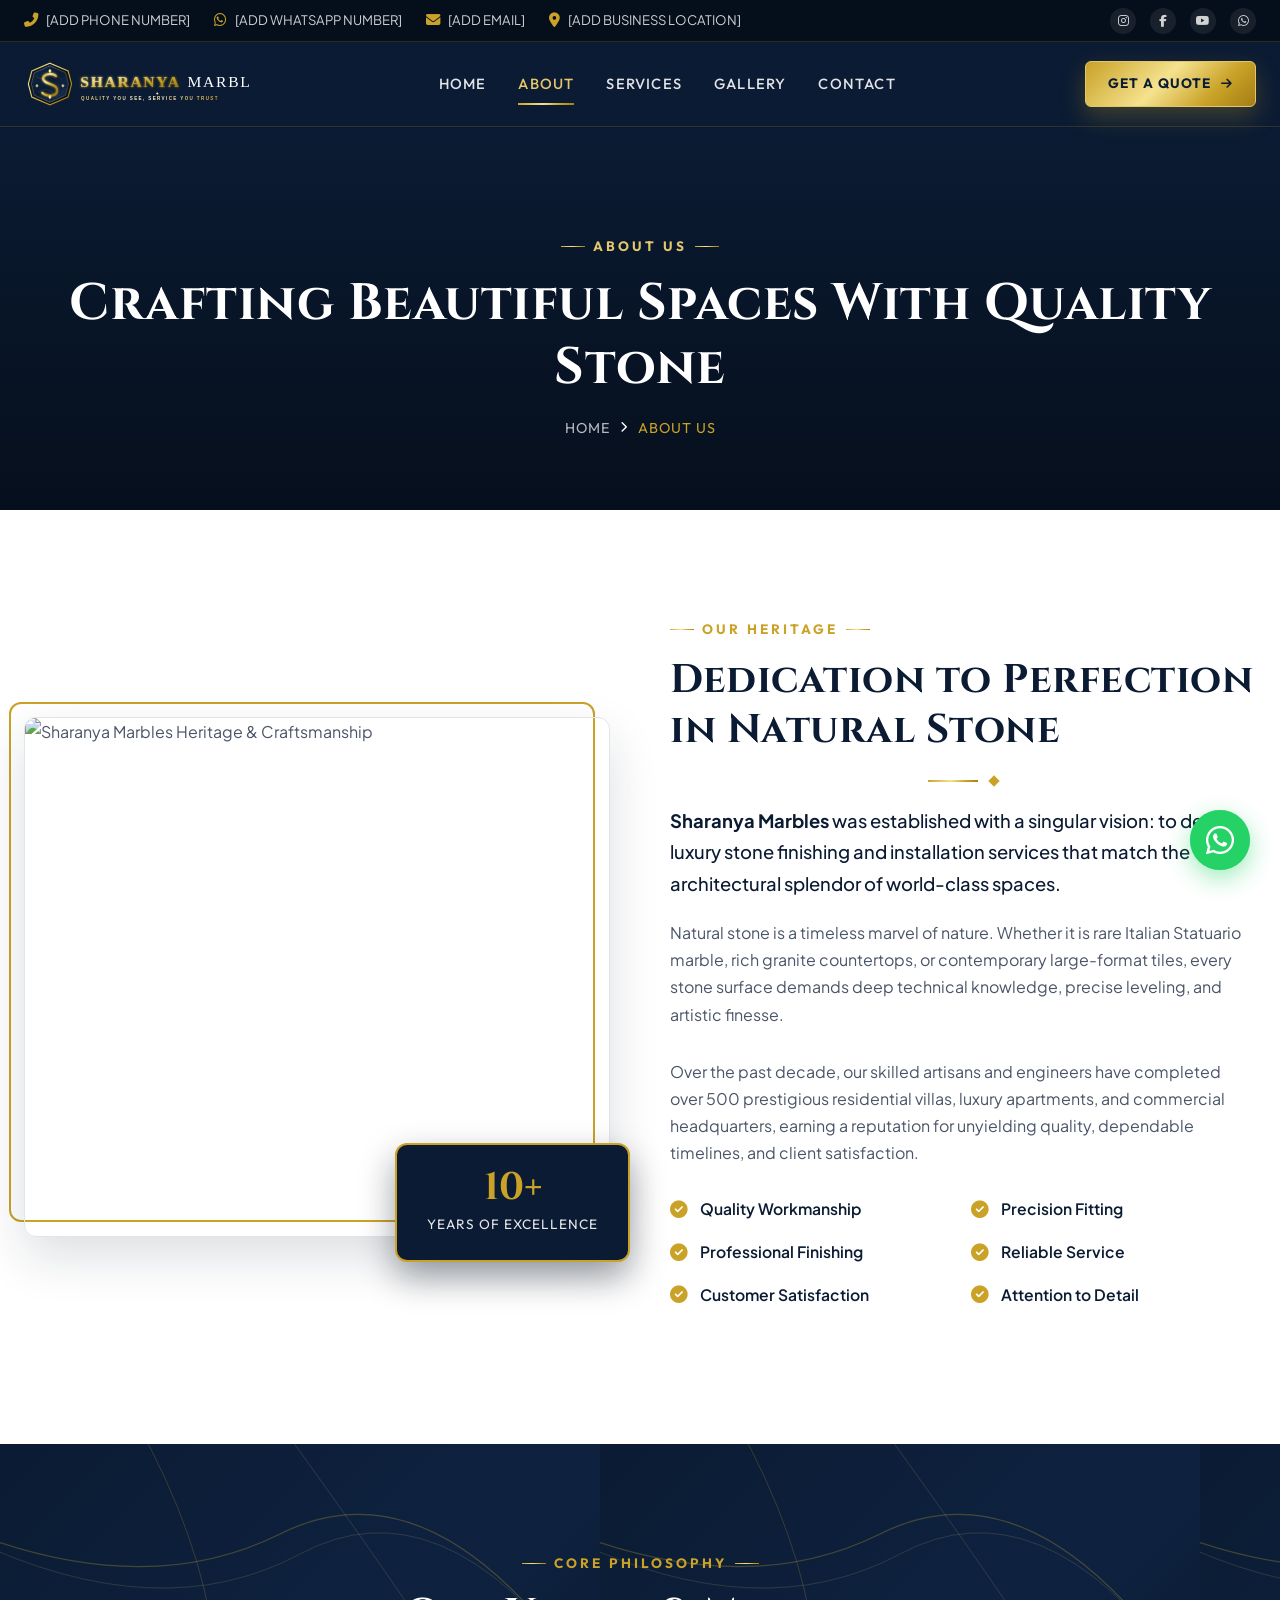
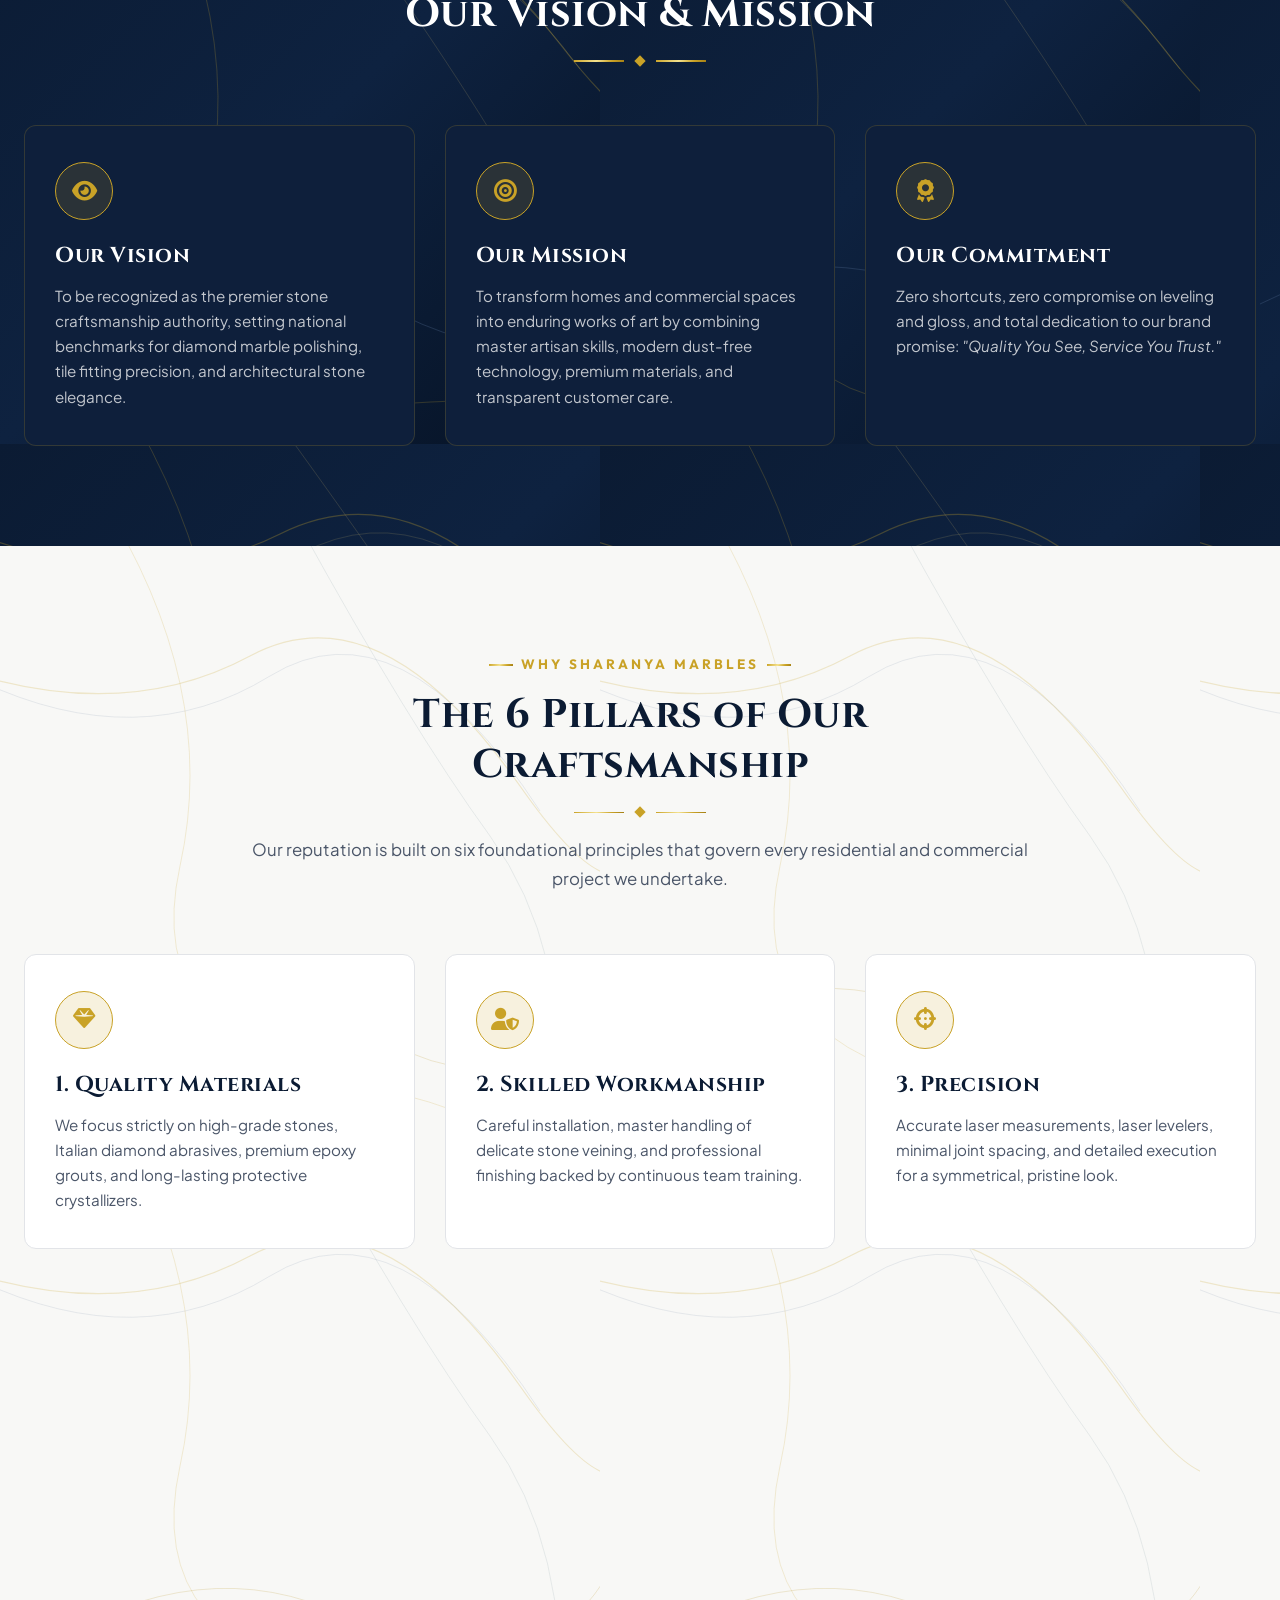
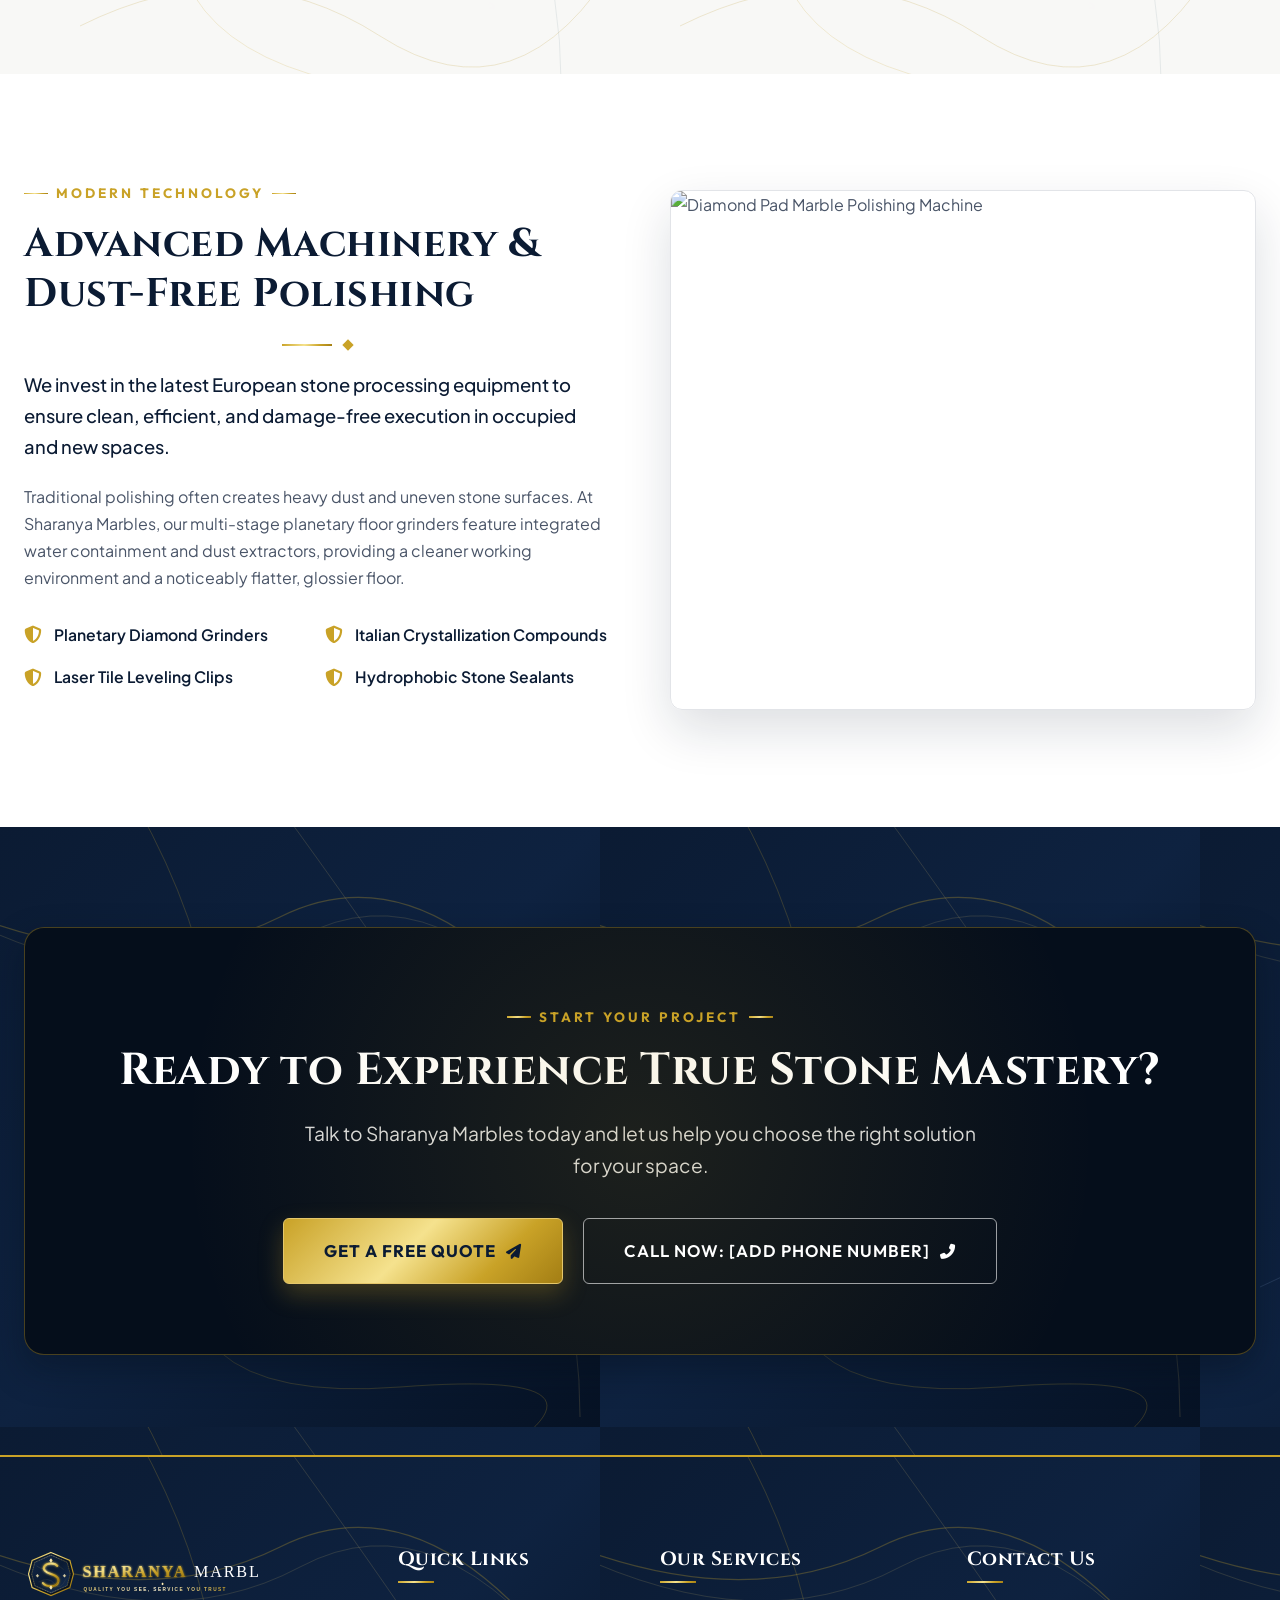
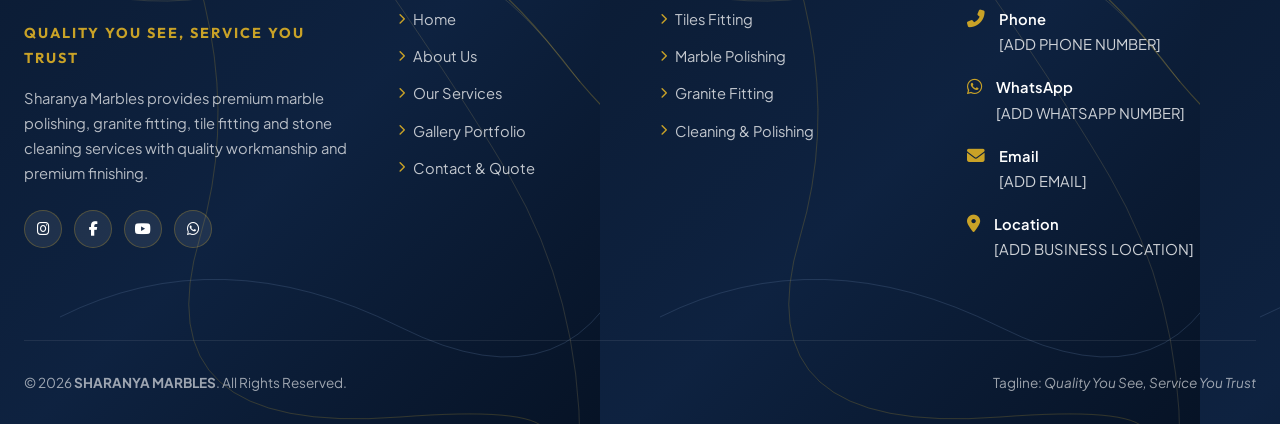
==== about.html @ afaa175d "complete SM project" ====
<!DOCTYPE html>
<html lang="en">
<head>
  <meta charset="UTF-8">
  <meta name="viewport" content="width=device-width, initial-scale=1.0">
  <title>About Us | Sharanya Marbles - Quality Stone & Marble Mastery</title>
  <meta name="description" content="Learn about Sharanya Marbles' commitment to quality workmanship, precision fitting, diamond marble polishing, and stone craftsmanship.">
  <meta name="keywords" content="About Sharanya Marbles, marble craftsmanship, Bangalore marble contractors, tile installation team, granite polishing experts">
  <link rel="canonical" href="about.html">

  <!-- Favicon -->
  <link rel="icon" type="image/svg+xml" href="assets/images/favicon.svg">

  <!-- Font Awesome 6 CDN -->
  <link rel="stylesheet" href="https://cdnjs.cloudflare.com/ajax/libs/font-awesome/6.5.1/css/all.min.css">

  <!-- Custom Stylesheets -->
  <link rel="stylesheet" href="css/style.css">
  <link rel="stylesheet" href="css/responsive.css">
</head>
<body>

  <!-- ==========================================
       TOP CONTACT & INFORMATION BAR
       ========================================== -->
  <aside class="top-bar">
    <div class="container">
      <div class="top-info">
        <div class="top-info-item">
          <i class="fas fa-phone-alt"></i>
          <a href="tel:+919876543210">[ADD PHONE NUMBER]</a>
        </div>
        <div class="top-info-item">
          <i class="fab fa-whatsapp"></i>
          <a href="#" class="whatsapp-trigger" data-message="Hello Sharanya Marbles, I would like to enquire about your services.">[ADD WHATSAPP NUMBER]</a>
        </div>
        <div class="top-info-item">
          <i class="fas fa-envelope"></i>
          <a href="mailto:info@sharanyamarbles.com">[ADD EMAIL]</a>
        </div>
        <div class="top-info-item">
          <i class="fas fa-map-marker-alt"></i>
          <span>[ADD BUSINESS LOCATION]</span>
        </div>
      </div>
      <div class="top-social">
        <a href="#" aria-label="Instagram"><i class="fab fa-instagram"></i></a>
        <a href="#" aria-label="Facebook"><i class="fab fa-facebook-f"></i></a>
        <a href="#" aria-label="YouTube"><i class="fab fa-youtube"></i></a>
        <a href="#" class="whatsapp-trigger" aria-label="WhatsApp"><i class="fab fa-whatsapp"></i></a>
      </div>
    </div>
  </aside>

  <!-- ==========================================
       MAIN NAVIGATION BAR
       ========================================== -->
  <header class="navbar">
    <div class="container">
      <a href="index.html" class="navbar-brand">
        <img src="assets/images/logo.svg" alt="Sharanya Marbles Logo" class="brand-logo">
      </a>

      <nav class="navbar-menu">
        <a href="index.html" class="nav-link">HOME</a>
        <a href="about.html" class="nav-link active">ABOUT</a>
        <a href="services.html" class="nav-link">SERVICES</a>
        <a href="gallery.html" class="nav-link">GALLERY</a>
        <a href="contact.html" class="nav-link">CONTACT</a>
      </nav>

      <div class="nav-actions">
        <a href="contact.html" class="btn btn-gold btn-sm open-quote-modal">
          <span>GET A QUOTE</span>
          <i class="fas fa-arrow-right"></i>
        </a>
        <button class="nav-toggle" aria-label="Toggle Navigation Menu">
          <span></span><span></span><span></span>
        </button>
      </div>
    </div>
  </header>

  <!-- Mobile Drawer -->
  <div class="mobile-drawer-overlay"></div>
  <div class="mobile-drawer">
    <div>
      <div style="margin-bottom: 30px;">
        <img src="assets/images/logo.svg" alt="Sharanya Marbles" style="height: 44px;">
      </div>
      <div class="mobile-nav-links">
        <a href="index.html" class="nav-link">HOME</a>
        <a href="about.html" class="nav-link active">ABOUT</a>
        <a href="services.html" class="nav-link">SERVICES</a>
        <a href="gallery.html" class="nav-link">GALLERY</a>
        <a href="contact.html" class="nav-link">CONTACT</a>
      </div>
    </div>
    <div class="mobile-drawer-footer">
      <a href="contact.html" class="btn btn-gold btn-block open-quote-modal" style="width: 100%; margin-bottom: 15px;">
        <span>GET A FREE QUOTE</span>
      </a>
      <div style="font-size: 0.85rem; color: rgba(255,255,255,0.7); text-align: center;">
        <p><i class="fas fa-phone-alt text-gold"></i> [ADD PHONE NUMBER]</p>
      </div>
    </div>
  </div>

  <!-- ==========================================
       PAGE HERO BANNER
       ========================================== -->
  <section class="page-banner">
    <div class="container">
      <div class="section-tag" style="color: var(--gold-light);">ABOUT US</div>
      <h1 class="page-banner-title">Crafting Beautiful Spaces With Quality Stone</h1>
      <div class="breadcrumbs">
        <a href="index.html">Home</a>
        <i class="fas fa-chevron-right" style="font-size: 0.7rem;"></i>
        <span>About Us</span>
      </div>
    </div>
  </section>

  <!-- ==========================================
       COMPANY HERITAGE & STORY
       ========================================== -->
  <section class="section bg-white">
    <div class="container">
      <div class="about-grid">
        <div class="about-image-wrapper reveal">
          <div class="about-accent-frame"></div>
          <img src="https://images.unsplash.com/photo-1600585154340-be6161a56a0c?auto=format&fit=crop&w=1000&q=85" alt="Sharanya Marbles Heritage & Craftsmanship" class="about-main-img">
          <div class="about-experience-badge">
            <div class="about-badge-number">10+</div>
            <div class="about-badge-text">Years of Excellence</div>
          </div>
        </div>

        <div class="about-content reveal">
          <div class="section-tag">OUR HERITAGE</div>
          <h2 class="section-title">Dedication to Perfection in Natural Stone</h2>
          <div class="section-divider text-left">
            <div class="divider-line"></div>
            <div class="divider-diamond"></div>
          </div>
          <p class="about-lead">
            <strong>Sharanya Marbles</strong> was established with a singular vision: to deliver luxury stone finishing and installation services that match the architectural splendor of world-class spaces.
          </p>
          <p class="about-body-text">
            Natural stone is a timeless marvel of nature. Whether it is rare Italian Statuario marble, rich granite countertops, or contemporary large-format tiles, every stone surface demands deep technical knowledge, precise leveling, and artistic finesse.
          </p>
          <p class="about-body-text">
            Over the past decade, our skilled artisans and engineers have completed over 500 prestigious residential villas, luxury apartments, and commercial headquarters, earning a reputation for unyielding quality, dependable timelines, and client satisfaction.
          </p>

          <div class="about-features-list">
            <div class="about-feature-item"><i class="fas fa-check-circle"></i> Quality Workmanship</div>
            <div class="about-feature-item"><i class="fas fa-check-circle"></i> Precision Fitting</div>
            <div class="about-feature-item"><i class="fas fa-check-circle"></i> Professional Finishing</div>
            <div class="about-feature-item"><i class="fas fa-check-circle"></i> Reliable Service</div>
            <div class="about-feature-item"><i class="fas fa-check-circle"></i> Customer Satisfaction</div>
            <div class="about-feature-item"><i class="fas fa-check-circle"></i> Attention to Detail</div>
          </div>
        </div>
      </div>
    </div>
  </section>

  <!-- ==========================================
       MISSION & VISION
       ========================================== -->
  <section class="section bg-navy">
    <div class="container">
      <div class="section-header">
        <div class="section-tag">CORE PHILOSOPHY</div>
        <h2 class="section-title">Our Vision & Mission</h2>
        <div class="section-divider">
          <div class="divider-line"></div>
          <div class="divider-diamond"></div>
          <div class="divider-line"></div>
        </div>
      </div>

      <div style="display: grid; grid-template-columns: repeat(auto-fit, minmax(320px, 1fr)); gap: 30px;">
        <div class="why-card reveal">
          <div class="why-icon-box"><i class="fas fa-eye"></i></div>
          <h3>Our Vision</h3>
          <p>
            To be recognized as the premier stone craftsmanship authority, setting national benchmarks for diamond marble polishing, tile fitting precision, and architectural stone elegance.
          </p>
        </div>

        <div class="why-card reveal">
          <div class="why-icon-box"><i class="fas fa-bullseye"></i></div>
          <h3>Our Mission</h3>
          <p>
            To transform homes and commercial spaces into enduring works of art by combining master artisan skills, modern dust-free technology, premium materials, and transparent customer care.
          </p>
        </div>

        <div class="why-card reveal">
          <div class="why-icon-box"><i class="fas fa-award"></i></div>
          <h3>Our Commitment</h3>
          <p>
            Zero shortcuts, zero compromise on leveling and gloss, and total dedication to our brand promise: <em>"Quality You See, Service You Trust."</em>
          </p>
        </div>
      </div>
    </div>
  </section>

  <!-- ==========================================
       THE 6 PILLARS OF EXCELLENCE
       ========================================== -->
  <section class="section bg-light" id="pillars">
    <div class="container">
      <div class="section-header">
        <div class="section-tag">WHY SHARANYA MARBLES</div>
        <h2 class="section-title">The 6 Pillars of Our Craftsmanship</h2>
        <div class="section-divider">
          <div class="divider-line"></div>
          <div class="divider-diamond"></div>
          <div class="divider-line"></div>
        </div>
        <p class="section-description">
          Our reputation is built on six foundational principles that govern every residential and commercial project we undertake.
        </p>
      </div>

      <div class="why-choose-grid">
        <div class="why-card reveal" style="background: var(--white); border-color: var(--border-light); color: var(--navy);">
          <div class="why-icon-box"><i class="fas fa-gem"></i></div>
          <h3 style="color: var(--navy);">1. Quality Materials</h3>
          <p style="color: var(--body-text);">We focus strictly on high-grade stones, Italian diamond abrasives, premium epoxy grouts, and long-lasting protective crystallizers.</p>
        </div>

        <div class="why-card reveal" style="background: var(--white); border-color: var(--border-light); color: var(--navy);">
          <div class="why-icon-box"><i class="fas fa-user-shield"></i></div>
          <h3 style="color: var(--navy);">2. Skilled Workmanship</h3>
          <p style="color: var(--body-text);">Careful installation, master handling of delicate stone veining, and professional finishing backed by continuous team training.</p>
        </div>

        <div class="why-card reveal" style="background: var(--white); border-color: var(--border-light); color: var(--navy);">
          <div class="why-icon-box"><i class="fas fa-crosshairs"></i></div>
          <h3 style="color: var(--navy);">3. Precision</h3>
          <p style="color: var(--body-text);">Accurate laser measurements, laser levelers, minimal joint spacing, and detailed execution for a symmetrical, pristine look.</p>
        </div>

        <div class="why-card reveal" style="background: var(--white); border-color: var(--border-light); color: var(--navy);">
          <div class="why-icon-box"><i class="fas fa-clock"></i></div>
          <h3 style="color: var(--navy);">4. Reliable Service</h3>
          <p style="color: var(--body-text);">Clear upfront communication, punctual team arrivals, dependable schedules, and post-service maintenance support.</p>
        </div>

        <div class="why-card reveal" style="background: var(--white); border-color: var(--border-light); color: var(--navy);">
          <div class="why-icon-box"><i class="fas fa-sparkles"></i></div>
          <h3 style="color: var(--navy);">5. Professional Finish</h3>
          <p style="color: var(--body-text);">Clean, high-gloss polished surfaces, mirror reflections, flush joint fillings, and refined chamfered edges that wow on first glance.</p>
        </div>

        <div class="why-card reveal" style="background: var(--white); border-color: var(--border-light); color: var(--navy);">
          <div class="why-icon-box"><i class="fas fa-heart"></i></div>
          <h3 style="color: var(--navy);">6. Customer Satisfaction</h3>
          <p style="color: var(--body-text);">We focus on delivering work that customers can be proud of for decades, with 100% satisfaction guaranteed before final handover.</p>
        </div>
      </div>
    </div>
  </section>

  <!-- ==========================================
       MACHINERY & POLISHING TECHNOLOGY
       ========================================== -->
  <section class="section bg-white">
    <div class="container">
      <div class="about-grid">
        <div class="about-content reveal">
          <div class="section-tag">MODERN TECHNOLOGY</div>
          <h2 class="section-title">Advanced Machinery & Dust-Free Polishing</h2>
          <div class="section-divider text-left">
            <div class="divider-line"></div>
            <div class="divider-diamond"></div>
          </div>
          <p class="about-lead">
            We invest in the latest European stone processing equipment to ensure clean, efficient, and damage-free execution in occupied and new spaces.
          </p>
          <p class="about-body-text">
            Traditional polishing often creates heavy dust and uneven stone surfaces. At Sharanya Marbles, our multi-stage planetary floor grinders feature integrated water containment and dust extractors, providing a cleaner working environment and a noticeably flatter, glossier floor.
          </p>
          <div class="about-features-list">
            <div class="about-feature-item"><i class="fas fa-shield-alt"></i> Planetary Diamond Grinders</div>
            <div class="about-feature-item"><i class="fas fa-shield-alt"></i> Italian Crystallization Compounds</div>
            <div class="about-feature-item"><i class="fas fa-shield-alt"></i> Laser Tile Leveling Clips</div>
            <div class="about-feature-item"><i class="fas fa-shield-alt"></i> Hydrophobic Stone Sealants</div>
          </div>
        </div>

        <div class="about-image-wrapper reveal">
          <img src="https://images.unsplash.com/photo-1618221195710-dd6b41faaea6?auto=format&fit=crop&w=1000&q=85" alt="Diamond Pad Marble Polishing Machine" class="about-main-img">
        </div>
      </div>
    </div>
  </section>

  <!-- ==========================================
       CALL TO ACTION
       ========================================== -->
  <section class="section bg-navy" id="cta">
    <div class="container">
      <div class="cta-box reveal">
        <div class="section-tag">START YOUR PROJECT</div>
        <h2 class="section-title">Ready to Experience True Stone Mastery?</h2>
        <p>Talk to Sharanya Marbles today and let us help you choose the right solution for your space.</p>
        <div class="cta-buttons">
          <a href="contact.html" class="btn btn-gold btn-lg open-quote-modal">
            <span>Get a Free Quote</span>
            <i class="fas fa-paper-plane"></i>
          </a>
          <a href="tel:+919876543210" class="btn btn-outline-white btn-lg">
            <span>Call Now: [ADD PHONE NUMBER]</span>
            <i class="fas fa-phone-alt"></i>
          </a>
        </div>
      </div>
    </div>
  </section>

  <!-- ==========================================
       FOOTER
       ========================================== -->
  <footer class="footer">
    <div class="container">
      <div class="footer-grid">
        <div class="footer-brand">
          <img src="assets/images/logo.svg" alt="Sharanya Marbles Logo">
          <div class="footer-tagline">QUALITY YOU SEE, SERVICE YOU TRUST</div>
          <p class="footer-about-text">
            Sharanya Marbles provides premium marble polishing, granite fitting, tile fitting and stone cleaning services with quality workmanship and premium finishing.
          </p>
          <div class="footer-social-links">
            <a href="#" aria-label="Instagram"><i class="fab fa-instagram"></i></a>
            <a href="#" aria-label="Facebook"><i class="fab fa-facebook-f"></i></a>
            <a href="#" aria-label="YouTube"><i class="fab fa-youtube"></i></a>
            <a href="#" class="whatsapp-trigger" aria-label="WhatsApp"><i class="fab fa-whatsapp"></i></a>
          </div>
        </div>

        <div class="footer-col">
          <h4>Quick Links</h4>
          <div class="footer-links-list">
            <a href="index.html"><i class="fas fa-chevron-right"></i> Home</a>
            <a href="about.html"><i class="fas fa-chevron-right"></i> About Us</a>
            <a href="services.html"><i class="fas fa-chevron-right"></i> Our Services</a>
            <a href="gallery.html"><i class="fas fa-chevron-right"></i> Gallery Portfolio</a>
            <a href="contact.html"><i class="fas fa-chevron-right"></i> Contact & Quote</a>
          </div>
        </div>

        <div class="footer-col">
          <h4>Our Services</h4>
          <div class="footer-links-list">
            <a href="services.html#tiles"><i class="fas fa-chevron-right"></i> Tiles Fitting</a>
            <a href="services.html#polishing"><i class="fas fa-chevron-right"></i> Marble Polishing</a>
            <a href="services.html#granite"><i class="fas fa-chevron-right"></i> Granite Fitting</a>
            <a href="services.html#cleaning"><i class="fas fa-chevron-right"></i> Cleaning & Polishing</a>
          </div>
        </div>

        <div class="footer-col">
          <h4>Contact Us</h4>
          <div class="footer-contact-item">
            <i class="fas fa-phone-alt"></i>
            <div>
              <div style="font-weight: 600; color: #fff;">Phone</div>
              <a href="tel:+919876543210">[ADD PHONE NUMBER]</a>
            </div>
          </div>
          <div class="footer-contact-item">
            <i class="fab fa-whatsapp"></i>
            <div>
              <div style="font-weight: 600; color: #fff;">WhatsApp</div>
              <a href="#" class="whatsapp-trigger">[ADD WHATSAPP NUMBER]</a>
            </div>
          </div>
          <div class="footer-contact-item">
            <i class="fas fa-envelope"></i>
            <div>
              <div style="font-weight: 600; color: #fff;">Email</div>
              <a href="mailto:info@sharanyamarbles.com">[ADD EMAIL]</a>
            </div>
          </div>
          <div class="footer-contact-item">
            <i class="fas fa-map-marker-alt"></i>
            <div>
              <div style="font-weight: 600; color: #fff;">Location</div>
              <span>[ADD BUSINESS LOCATION]</span>
            </div>
          </div>
        </div>
      </div>

      <div class="footer-bottom">
        <div>&copy; 2026 <strong>SHARANYA MARBLES</strong>. All Rights Reserved.</div>
        <div>Tagline: <em>Quality You See, Service You Trust</em></div>
      </div>
    </div>
  </footer>

  <!-- Floating WhatsApp & Scroll to Top -->
  <a href="#" class="floating-whatsapp whatsapp-trigger" aria-label="Chat on WhatsApp" data-message="Hello Sharanya Marbles, I would like to enquire about your services.">
    <i class="fab fa-whatsapp"></i>
    <div class="whatsapp-tooltip">Chat with Sharanya Marbles</div>
  </a>

  <button class="scroll-to-top" aria-label="Scroll to Top">
    <i class="fas fa-arrow-up"></i>
  </button>

  <!-- Quick Quote Modal -->
  <div class="quote-modal">
    <div class="quote-modal-dialog">
      <button class="quote-modal-close" aria-label="Close Modal"><i class="fas fa-times"></i></button>
      <div class="section-tag" style="margin-bottom: 6px;">FREE ESTIMATE</div>
      <h3 class="form-title">Request a Quote</h3>
      <p class="form-subtitle">Fill in your requirements below for an instant stone consultation.</p>

      <form class="needs-validation" novalidate>
        <div class="form-group">
          <label class="form-label">Full Name *</label>
          <input type="text" class="form-control" placeholder="Your Name" required>
          <div class="invalid-feedback">Please enter your full name.</div>
        </div>

        <div class="form-row">
          <div class="form-group">
            <label class="form-label">Phone Number *</label>
            <input type="tel" class="form-control" placeholder="10-digit mobile number" required>
            <div class="invalid-feedback">Please enter a valid phone number.</div>
          </div>
          <div class="form-group">
            <label class="form-label">Email Address *</label>
            <input type="email" class="form-control" placeholder="name@example.com" required>
            <div class="invalid-feedback">Please enter a valid email.</div>
          </div>
        </div>

        <div class="form-group">
          <label class="form-label">Service Required *</label>
          <select class="form-control" name="service" required>
            <option value="">-- Select Required Service --</option>
            <option value="Tiles Fitting">Tiles Fitting</option>
            <option value="Marble Polishing">Marble Polishing</option>
            <option value="Granite Fitting">Granite Fitting</option>
            <option value="Cleaning & Polishing Services">Cleaning & Polishing Services</option>
          </select>
          <div class="invalid-feedback">Please choose a service.</div>
        </div>

        <div class="form-group">
          <label class="form-label">Project Details / Area Size</label>
          <textarea class="form-control" placeholder="E.g., 1500 sq.ft Marble Polishing in Bangalore" rows="3" required></textarea>
          <div class="invalid-feedback">Please provide basic project details.</div>
        </div>

        <button type="submit" class="btn btn-gold btn-block" style="width: 100%;">
          <span>Submit Quotation Request</span>
          <i class="fas fa-paper-plane"></i>
        </button>
      </form>
    </div>
  </div>

  <script src="js/main.js"></script>
</body>
</html>
---- css/style.css ----
/* ==========================================================================
   SHARANYA MARBLES - LUXURY DESIGN SYSTEM
   "QUALITY YOU SEE, SERVICE YOU TRUST"
   ========================================================================== */

/* --- GOOGLE FONTS IMPORT --- */
@import url('https://fonts.googleapis.com/css2?family=Cinzel:wght@400;500;600;700;800&family=Outfit:wght@300;400;500;600;700&family=Plus+Jakarta+Sans:wght@300;400;500;600;700;800&display=swap');

/* --- CSS VARIABLES & TOKENS --- */
:root {
  /* Brand Color Palette */
  --navy: #0B1B33;
  --navy-dark: #050E1B;
  --navy-light: #132644;
  --navy-card: #0E1F3B;
  --navy-glass: rgba(11, 27, 51, 0.92);
  
  --gold: #C9A227;
  --gold-light: #E5C76B;
  --gold-lighter: #F5E28E;
  --gold-dark: #9C7811;
  --gold-gradient: linear-gradient(135deg, #C9A227 0%, #F5E28E 45%, #C9A227 75%, #A37E14 100%);
  --gold-gradient-subtle: linear-gradient(135deg, rgba(201, 162, 39, 0.12) 0%, rgba(229, 199, 107, 0.04) 100%);
  
  --white: #FFFFFF;
  --off-white: #F7F7F5;
  --light-gray: #EAEAEA;
  --border-light: #E2E4E8;
  --dark-text: #111827;
  --body-text: #4A5568;
  --muted-text: #718096;
  
  --border-gold: rgba(201, 162, 39, 0.35);
  --border-gold-subtle: rgba(201, 162, 39, 0.18);
  
  /* Shadows */
  --shadow-sm: 0 4px 12px rgba(0, 0, 0, 0.05);
  --shadow-md: 0 10px 30px rgba(11, 27, 51, 0.08);
  --shadow-lg: 0 20px 50px rgba(11, 27, 51, 0.14);
  --shadow-gold: 0 10px 25px rgba(201, 162, 39, 0.28);
  --shadow-navy: 0 15px 35px rgba(5, 14, 27, 0.4);
  
  /* Typography */
  --font-serif: 'Cinzel', 'Georgia', serif;
  --font-sans: 'Plus Jakarta Sans', -apple-system, BlinkMacSystemFont, 'Segoe UI', Roboto, sans-serif;
  --font-accent: 'Outfit', sans-serif;
  
  /* Transitions */
  --transition-fast: 0.2s cubic-bezier(0.25, 1, 0.5, 1);
  --transition-smooth: 0.35s cubic-bezier(0.25, 1, 0.5, 1);
  --transition-slow: 0.6s cubic-bezier(0.16, 1, 0.3, 1);
  
  /* Layout */
  --container-max: 1280px;
  --header-height: 85px;
  --topbar-height: 42px;
  --border-radius-sm: 6px;
  --border-radius-md: 12px;
  --border-radius-lg: 20px;
}

/* --- GLOBAL RESET & BASE STYLES --- */
*, *::before, *::after {
  box-sizing: border-box;
  margin: 0;
  padding: 0;
}

html {
  scroll-behavior: smooth;
  font-size: 16px;
  -webkit-font-smoothing: antialiased;
  -moz-osx-font-smoothing: grayscale;
}

body {
  font-family: var(--font-sans);
  color: var(--body-text);
  background-color: var(--off-white);
  line-height: 1.7;
  overflow-x: hidden;
  position: relative;
}

img {
  max-width: 100%;
  height: auto;
  display: block;
}

a {
  color: inherit;
  text-decoration: none;
  transition: var(--transition-fast);
}

ul, ol {
  list-style: none;
}

button, input, select, textarea {
  font-family: inherit;
  font-size: inherit;
  outline: none;
  border: none;
}

button {
  cursor: pointer;
}

::selection {
  background-color: var(--gold);
  color: var(--navy);
}

/* --- TYPOGRAPHY UTILITIES --- */
h1, h2, h3, h4, h5, h6 {
  font-family: var(--font-serif);
  color: var(--navy);
  font-weight: 700;
  line-height: 1.25;
  letter-spacing: 0.5px;
}

.text-gold {
  color: var(--gold) !important;
}

.text-gold-light {
  color: var(--gold-light) !important;
}

.text-navy {
  color: var(--navy) !important;
}

.text-white {
  color: var(--white) !important;
}

.text-muted {
  color: var(--muted-text) !important;
}

.font-accent {
  font-family: var(--font-accent);
}

.font-serif {
  font-family: var(--font-serif);
}

/* --- CONTAINER --- */
.container {
  width: 100%;
  max-width: var(--container-max);
  margin-left: auto;
  margin-right: auto;
  padding-left: 24px;
  padding-right: 24px;
}

.container-fluid {
  width: 100%;
  padding-left: 24px;
  padding-right: 24px;
}

/* --- SECTION SYSTEM --- */
.section {
  padding: 100px 0;
  position: relative;
}

.section-sm {
  padding: 60px 0;
}

.section-lg {
  padding: 130px 0;
}

.bg-white {
  background-color: var(--white);
}

.bg-light {
  background-color: var(--off-white);
  background-image: url('../assets/images/marble-pattern.svg');
  background-repeat: repeat;
}

.bg-navy {
  background-color: var(--navy);
  color: var(--white);
  background-image: url('../assets/images/marble-dark-pattern.svg');
  background-repeat: repeat;
}

.bg-navy-dark {
  background-color: var(--navy-dark);
  color: var(--white);
}

/* Section Header Component */
.section-header {
  text-align: center;
  max-width: 780px;
  margin: 0 auto 60px auto;
}

.section-header.text-left {
  text-align: left;
  margin-left: 0;
}

.section-tag {
  display: inline-flex;
  align-items: center;
  gap: 8px;
  font-family: var(--font-accent);
  font-size: 0.85rem;
  font-weight: 700;
  letter-spacing: 3px;
  text-transform: uppercase;
  color: var(--gold);
  margin-bottom: 14px;
}

.section-tag::before,
.section-tag::after {
  content: "";
  display: inline-block;
  width: 24px;
  height: 1.5px;
  background: var(--gold-gradient);
}

.section-header.text-left .section-tag::after {
  display: none;
}

.section-title {
  font-size: 2.5rem;
  margin-bottom: 18px;
}

.bg-navy .section-title {
  color: var(--white);
}

.section-divider {
  display: flex;
  align-items: center;
  justify-content: center;
  gap: 12px;
  margin: 16px auto 20px auto;
}

.section-header.text-left .section-divider {
  justify-content: flex-start;
  margin-left: 0;
}

.section-divider .divider-line {
  width: 50px;
  height: 1.5px;
  background: var(--gold-gradient);
}

.section-divider .divider-diamond {
  width: 8px;
  height: 8px;
  background: var(--gold);
  transform: rotate(45deg);
}

.section-description {
  font-size: 1.05rem;
  color: var(--body-text);
}

.bg-navy .section-description {
  color: rgba(255, 255, 255, 0.8);
}

/* --- BUTTONS --- */
.btn {
  display: inline-flex;
  align-items: center;
  justify-content: center;
  gap: 10px;
  padding: 14px 32px;
  font-family: var(--font-accent);
  font-size: 0.95rem;
  font-weight: 600;
  letter-spacing: 1px;
  text-transform: uppercase;
  border-radius: var(--border-radius-sm);
  transition: var(--transition-smooth);
  position: relative;
  overflow: hidden;
  z-index: 1;
}

.btn-gold {
  background: var(--gold-gradient);
  color: var(--navy);
  font-weight: 700;
  box-shadow: var(--shadow-gold);
  border: 1px solid var(--gold-light);
}

.btn-gold::before {
  content: '';
  position: absolute;
  top: 0;
  left: -100%;
  width: 100%;
  height: 100%;
  background: linear-gradient(90deg, transparent, rgba(255, 255, 255, 0.4), transparent);
  transition: var(--transition-slow);
  z-index: -1;
}

.btn-gold:hover {
  transform: translateY(-3px);
  box-shadow: 0 14px 30px rgba(201, 162, 39, 0.4);
  color: var(--navy-dark);
}

.btn-gold:hover::before {
  left: 100%;
}

.btn-outline-gold {
  background: transparent;
  color: var(--gold);
  border: 1.5px solid var(--gold);
}

.btn-outline-gold:hover {
  background: var(--gold-gradient);
  color: var(--navy);
  border-color: transparent;
  transform: translateY(-3px);
  box-shadow: var(--shadow-gold);
}

.btn-outline-white {
  background: transparent;
  color: var(--white);
  border: 1.5px solid rgba(255, 255, 255, 0.6);
}

.btn-outline-white:hover {
  background: var(--white);
  color: var(--navy);
  border-color: var(--white);
  transform: translateY(-3px);
}

.btn-navy {
  background: var(--navy);
  color: var(--gold);
  border: 1px solid var(--border-gold);
  box-shadow: var(--shadow-navy);
}

.btn-navy:hover {
  background: var(--navy-light);
  color: var(--gold-light);
  transform: translateY(-3px);
}

.btn-sm {
  padding: 10px 22px;
  font-size: 0.85rem;
}

.btn-lg {
  padding: 18px 40px;
  font-size: 1.05rem;
}

.btn i {
  font-size: 0.9em;
  transition: transform var(--transition-fast);
}

.btn:hover i {
  transform: translateX(4px);
}

/* ==========================================================================
   HEADER & NAVIGATION
   ========================================================================== */

/* Top Information Bar */
.top-bar {
  background-color: var(--navy-dark);
  color: rgba(255, 255, 255, 0.8);
  font-size: 0.82rem;
  border-bottom: 1px solid rgba(201, 162, 39, 0.2);
  height: var(--topbar-height);
  display: flex;
  align-items: center;
  position: relative;
  z-index: 1001;
}

.top-bar .container {
  display: flex;
  justify-content: space-between;
  align-items: center;
}

.top-info {
  display: flex;
  align-items: center;
  gap: 24px;
}

.top-info-item {
  display: flex;
  align-items: center;
  gap: 8px;
}

.top-info-item i {
  color: var(--gold);
  font-size: 0.9rem;
}

.top-info-item a:hover {
  color: var(--gold-light);
}

.top-social {
  display: flex;
  align-items: center;
  gap: 14px;
}

.top-social a {
  display: inline-flex;
  align-items: center;
  justify-content: center;
  width: 26px;
  height: 26px;
  border-radius: 50%;
  background: rgba(255, 255, 255, 0.08);
  color: rgba(255, 255, 255, 0.8);
  font-size: 0.75rem;
  transition: var(--transition-fast);
}

.top-social a:hover {
  background: var(--gold);
  color: var(--navy);
  transform: translateY(-2px);
}

/* Main Navbar */
.navbar {
  position: sticky;
  top: 0;
  left: 0;
  width: 100%;
  height: var(--header-height);
  background: var(--navy);
  border-bottom: 1px solid var(--border-gold-subtle);
  display: flex;
  align-items: center;
  z-index: 1000;
  transition: var(--transition-smooth);
}

.navbar.scrolled {
  height: 72px;
  background: rgba(11, 27, 51, 0.96);
  backdrop-filter: blur(14px);
  -webkit-backdrop-filter: blur(14px);
  box-shadow: 0 10px 30px rgba(0, 0, 0, 0.35);
  border-bottom: 1px solid var(--border-gold);
}

.navbar .container {
  display: flex;
  align-items: center;
  justify-content: space-between;
}

.navbar-brand {
  display: flex;
  align-items: center;
  text-decoration: none;
}

.brand-logo {
  height: 52px;
  width: auto;
  transition: var(--transition-smooth);
}

.navbar.scrolled .brand-logo {
  height: 44px;
}

.navbar-menu {
  display: flex;
  align-items: center;
  gap: 32px;
}

.nav-link {
  font-family: var(--font-accent);
  font-size: 0.92rem;
  font-weight: 500;
  letter-spacing: 1.2px;
  text-transform: uppercase;
  color: rgba(255, 255, 255, 0.88);
  position: relative;
  padding: 8px 0;
  transition: var(--transition-fast);
}

.nav-link::after {
  content: '';
  position: absolute;
  bottom: 0;
  left: 0;
  width: 0;
  height: 2px;
  background: var(--gold-gradient);
  transition: var(--transition-smooth);
}

.nav-link:hover,
.nav-link.active {
  color: var(--gold-light);
}

.nav-link:hover::after,
.nav-link.active::after {
  width: 100%;
}

.nav-actions {
  display: flex;
  align-items: center;
  gap: 16px;
}

/* Mobile Hamburger Button */
.nav-toggle {
  display: none;
  flex-direction: column;
  justify-content: space-between;
  width: 32px;
  height: 22px;
  background: transparent;
  cursor: pointer;
  z-index: 1002;
}

.nav-toggle span {
  display: block;
  height: 2.5px;
  width: 100%;
  background: var(--gold);
  border-radius: 2px;
  transition: var(--transition-smooth);
}

.nav-toggle.open span:nth-child(1) {
  transform: translateY(10px) rotate(45deg);
}

.nav-toggle.open span:nth-child(2) {
  opacity: 0;
}

.nav-toggle.open span:nth-child(3) {
  transform: translateY(-10px) rotate(-45deg);
}

/* Mobile Navigation Drawer */
.mobile-drawer {
  position: fixed;
  top: 0;
  right: -100%;
  width: 320px;
  max-width: 85%;
  height: 100vh;
  background: var(--navy-dark);
  border-left: 1px solid var(--border-gold);
  padding: 100px 30px 40px 30px;
  display: flex;
  flex-direction: column;
  justify-content: space-between;
  transition: right 0.4s cubic-bezier(0.25, 1, 0.5, 1);
  z-index: 999;
  box-shadow: -15px 0 40px rgba(0, 0, 0, 0.5);
}

.mobile-drawer.open {
  right: 0;
}

.mobile-nav-links {
  display: flex;
  flex-direction: column;
  gap: 20px;
}

.mobile-nav-links .nav-link {
  font-size: 1.1rem;
  padding: 10px 0;
  border-bottom: 1px solid rgba(255, 255, 255, 0.06);
}

.mobile-drawer-footer {
  margin-top: 30px;
}

.mobile-drawer-overlay {
  position: fixed;
  top: 0;
  left: 0;
  width: 100%;
  height: 100%;
  background: rgba(0, 0, 0, 0.7);
  backdrop-filter: blur(4px);
  opacity: 0;
  visibility: hidden;
  transition: var(--transition-smooth);
  z-index: 998;
}

.mobile-drawer-overlay.active {
  opacity: 1;
  visibility: visible;
}

/* ==========================================================================
   HERO SECTION
   ========================================================================== */
.hero {
  min-height: calc(100vh - var(--header-height) - var(--topbar-height));
  position: relative;
  display: flex;
  align-items: center;
  background: var(--navy-dark);
  color: var(--white);
  padding: 100px 0 140px 0;
  overflow: hidden;
}

/* Hero Background Image with Luxury Dark Overlay */
.hero-bg {
  position: absolute;
  top: 0;
  left: 0;
  width: 100%;
  height: 100%;
  background-image: 
    linear-gradient(135deg, rgba(11, 27, 51, 0.92) 0%, rgba(11, 27, 51, 0.78) 50%, rgba(5, 14, 27, 0.95) 100%),
    url('https://images.unsplash.com/photo-1600585154340-be6161a56a0c?auto=format&fit=crop&w=2000&q=85');
  background-size: cover;
  background-position: center;
  background-attachment: fixed;
  z-index: 1;
  transform: scale(1.03);
  transition: transform 10s ease;
}

.hero:hover .hero-bg {
  transform: scale(1.06);
}

.hero-particles {
  position: absolute;
  top: 0;
  left: 0;
  width: 100%;
  height: 100%;
  background-image: radial-gradient(circle, rgba(201, 162, 39, 0.15) 1px, transparent 1px);
  background-size: 40px 40px;
  z-index: 2;
  pointer-events: none;
}

.hero .container {
  position: relative;
  z-index: 3;
}

.hero-content {
  max-width: 820px;
}

.hero-badge {
  display: inline-flex;
  align-items: center;
  gap: 10px;
  background: rgba(201, 162, 39, 0.15);
  border: 1px solid var(--border-gold);
  backdrop-filter: blur(10px);
  padding: 8px 20px;
  border-radius: 50px;
  font-family: var(--font-accent);
  font-size: 0.85rem;
  font-weight: 600;
  letter-spacing: 3px;
  color: var(--gold-light);
  margin-bottom: 24px;
  animation: fadeInDown 1s ease both;
}

.hero-badge i {
  color: var(--gold);
}

.hero-title {
  font-size: 3.8rem;
  font-weight: 700;
  line-height: 1.15;
  color: var(--white);
  margin-bottom: 24px;
  animation: fadeInUp 1s ease 0.2s both;
}

.hero-title .text-gold-gradient {
  background: var(--gold-gradient);
  -webkit-background-clip: text;
  -webkit-text-fill-color: transparent;
}

.hero-lead {
  font-size: 1.25rem;
  line-height: 1.7;
  color: rgba(255, 255, 255, 0.85);
  margin-bottom: 40px;
  max-width: 680px;
  animation: fadeInUp 1s ease 0.4s both;
}

.hero-buttons {
  display: flex;
  flex-wrap: wrap;
  gap: 18px;
  align-items: center;
  margin-bottom: 50px;
  animation: fadeInUp 1s ease 0.6s both;
}

.hero-stats-row {
  display: flex;
  flex-wrap: wrap;
  gap: 36px;
  padding-top: 30px;
  border-top: 1px solid rgba(255, 255, 255, 0.12);
  animation: fadeInUp 1s ease 0.8s both;
}

.hero-stat-item {
  display: flex;
  flex-direction: column;
}

.hero-stat-number {
  font-family: var(--font-serif);
  font-size: 2rem;
  font-weight: 700;
  color: var(--gold);
}

.hero-stat-label {
  font-size: 0.85rem;
  color: rgba(255, 255, 255, 0.7);
  letter-spacing: 0.5px;
}

/* Scroll Down Indicator */
.hero-scroll-indicator {
  position: absolute;
  bottom: 30px;
  left: 50%;
  transform: translateX(-50%);
  z-index: 3;
  display: flex;
  flex-direction: column;
  align-items: center;
  gap: 8px;
  color: rgba(255, 255, 255, 0.6);
  font-size: 0.75rem;
  letter-spacing: 2px;
  text-transform: uppercase;
}

.mouse-icon {
  width: 22px;
  height: 36px;
  border: 2px solid var(--gold);
  border-radius: 12px;
  position: relative;
}

.mouse-wheel {
  width: 3px;
  height: 8px;
  background: var(--gold);
  border-radius: 2px;
  position: absolute;
  top: 6px;
  left: 50%;
  transform: translateX(-50%);
  animation: mouseScroll 1.8s infinite;
}

@keyframes mouseScroll {
  0% { transform: translate(-50%, 0); opacity: 1; }
  100% { transform: translate(-50%, 14px); opacity: 0; }
}

/* ==========================================================================
   TRUST / QUICK SERVICES SECTION
   ========================================================================== */
.quick-services-section {
  position: relative;
  z-index: 10;
  margin-top: -60px;
  padding-bottom: 60px;
}

.quick-services-grid {
  display: grid;
  grid-template-columns: repeat(4, 1fr);
  gap: 24px;
}

.quick-service-card {
  background: var(--white);
  border: 1px solid var(--border-light);
  border-radius: var(--border-radius-md);
  padding: 36px 28px;
  box-shadow: var(--shadow-md);
  transition: var(--transition-smooth);
  position: relative;
  overflow: hidden;
  display: flex;
  flex-direction: column;
}

.quick-service-card::after {
  content: '';
  position: absolute;
  bottom: 0;
  left: 0;
  width: 100%;
  height: 3px;
  background: var(--gold-gradient);
  transform: scaleX(0);
  transform-origin: left;
  transition: var(--transition-smooth);
}

.quick-service-card:hover {
  transform: translateY(-8px);
  box-shadow: var(--shadow-lg);
  border-color: var(--border-gold);
}

.quick-service-card:hover::after {
  transform: scaleX(1);
}

.quick-service-icon {
  width: 60px;
  height: 60px;
  border-radius: var(--border-radius-sm);
  background: var(--gold-gradient-subtle);
  border: 1px solid var(--border-gold);
  display: flex;
  align-items: center;
  justify-content: center;
  margin-bottom: 22px;
  color: var(--gold-dark);
  font-size: 1.5rem;
  transition: var(--transition-smooth);
}

.quick-service-card:hover .quick-service-icon {
  background: var(--gold-gradient);
  color: var(--navy);
  transform: rotate(6deg) scale(1.05);
}

.quick-service-card h3 {
  font-size: 1.3rem;
  margin-bottom: 12px;
  color: var(--navy);
}

.quick-service-card p {
  font-size: 0.95rem;
  color: var(--body-text);
  line-height: 1.6;
  margin-bottom: 20px;
  flex-grow: 1;
}

.quick-service-link {
  display: inline-flex;
  align-items: center;
  gap: 8px;
  font-family: var(--font-accent);
  font-size: 0.88rem;
  font-weight: 600;
  color: var(--gold-dark);
  letter-spacing: 0.5px;
}

.quick-service-link i {
  transition: transform var(--transition-fast);
}

.quick-service-card:hover .quick-service-link i {
  transform: translateX(5px);
}

/* ==========================================================================
   ABOUT SECTION
   ========================================================================== */
.about-grid {
  display: grid;
  grid-template-columns: 1fr 1fr;
  gap: 60px;
  align-items: center;
}

.about-image-wrapper {
  position: relative;
}

.about-main-img {
  width: 100%;
  height: 520px;
  object-fit: cover;
  border-radius: var(--border-radius-md);
  box-shadow: var(--shadow-lg);
  border: 1px solid var(--border-light);
}

.about-accent-frame {
  position: absolute;
  top: -15px;
  left: -15px;
  width: 100%;
  height: 100%;
  border: 2px solid var(--gold);
  border-radius: var(--border-radius-md);
  z-index: -1;
}

.about-experience-badge {
  position: absolute;
  bottom: -25px;
  right: -20px;
  background: var(--navy);
  color: var(--white);
  border: 2px solid var(--gold);
  border-radius: var(--border-radius-md);
  padding: 24px 30px;
  box-shadow: var(--shadow-navy);
  text-align: center;
}

.about-badge-number {
  font-family: var(--font-serif);
  font-size: 2.4rem;
  font-weight: 700;
  color: var(--gold);
  line-height: 1;
  margin-bottom: 6px;
}

.about-badge-text {
  font-family: var(--font-accent);
  font-size: 0.85rem;
  letter-spacing: 1px;
  text-transform: uppercase;
  color: rgba(255, 255, 255, 0.9);
}

.about-content .section-title {
  margin-bottom: 22px;
}

.about-lead {
  font-size: 1.15rem;
  color: var(--navy);
  font-weight: 500;
  line-height: 1.7;
  margin-bottom: 20px;
}

.about-body-text {
  margin-bottom: 30px;
  color: var(--body-text);
}

.about-features-list {
  display: grid;
  grid-template-columns: 1fr 1fr;
  gap: 16px;
  margin-bottom: 36px;
}

.about-feature-item {
  display: flex;
  align-items: center;
  gap: 12px;
  font-size: 0.98rem;
  font-weight: 600;
  color: var(--navy);
}

.about-feature-item i {
  color: var(--gold);
  font-size: 1.1rem;
}

.about-stats-grid {
  display: grid;
  grid-template-columns: repeat(4, 1fr);
  gap: 20px;
  padding: 28px;
  background: var(--navy);
  border: 1px solid var(--border-gold);
  border-radius: var(--border-radius-md);
  margin-top: 40px;
}

.about-stat-box {
  text-align: center;
}

.about-stat-val {
  font-family: var(--font-serif);
  font-size: 2rem;
  font-weight: 700;
  color: var(--gold);
  margin-bottom: 4px;
}

.about-stat-lbl {
  font-size: 0.8rem;
  font-family: var(--font-accent);
  letter-spacing: 1px;
  text-transform: uppercase;
  color: rgba(255, 255, 255, 0.8);
}

/* ==========================================================================
   SERVICES DETAILED SECTION
   ========================================================================== */
.services-showcase-grid {
  display: grid;
  grid-template-columns: repeat(2, 1fr);
  gap: 36px;
}

.service-card-luxury {
  background: var(--white);
  border: 1px solid var(--border-light);
  border-radius: var(--border-radius-md);
  overflow: hidden;
  box-shadow: var(--shadow-md);
  transition: var(--transition-smooth);
  display: flex;
  flex-direction: column;
}

.service-card-luxury:hover {
  transform: translateY(-8px);
  box-shadow: var(--shadow-lg);
  border-color: var(--border-gold);
}

.service-img-container {
  position: relative;
  height: 260px;
  overflow: hidden;
}

.service-img-container img {
  width: 100%;
  height: 100%;
  object-fit: cover;
  transition: transform 0.6s cubic-bezier(0.16, 1, 0.3, 1);
}

.service-card-luxury:hover .service-img-container img {
  transform: scale(1.08);
}

.service-card-badge {
  position: absolute;
  top: 18px;
  left: 18px;
  background: var(--navy-glass);
  color: var(--gold);
  border: 1px solid var(--border-gold);
  padding: 6px 14px;
  border-radius: 50px;
  font-size: 0.8rem;
  font-family: var(--font-accent);
  font-weight: 600;
  letter-spacing: 1px;
}

.service-card-content {
  padding: 32px;
  display: flex;
  flex-direction: column;
  flex-grow: 1;
}

.service-icon-title {
  display: flex;
  align-items: center;
  gap: 16px;
  margin-bottom: 16px;
}

.service-mini-icon {
  width: 48px;
  height: 48px;
  border-radius: var(--border-radius-sm);
  background: var(--gold-gradient-subtle);
  border: 1px solid var(--border-gold);
  display: flex;
  align-items: center;
  justify-content: center;
  color: var(--gold-dark);
  font-size: 1.25rem;
}

.service-card-content h3 {
  font-size: 1.5rem;
  color: var(--navy);
}

.service-card-content p {
  color: var(--body-text);
  margin-bottom: 20px;
}

.service-points-list {
  display: grid;
  grid-template-columns: 1fr 1fr;
  gap: 10px;
  margin-bottom: 24px;
  padding-bottom: 20px;
  border-bottom: 1px solid var(--border-light);
}

.service-point-item {
  display: flex;
  align-items: center;
  gap: 8px;
  font-size: 0.9rem;
  color: var(--navy);
  font-weight: 500;
}

.service-point-item i {
  color: var(--gold);
  font-size: 0.8rem;
}

.service-card-footer {
  margin-top: auto;
  display: flex;
  justify-content: space-between;
  align-items: center;
}

/* ==========================================================================
   BEFORE & AFTER MARBLE POLISHING COMPARISON SECTION
   ========================================================================== */
.before-after-wrapper {
  max-width: 960px;
  margin: 0 auto;
  background: var(--navy);
  border: 1px solid var(--border-gold);
  border-radius: var(--border-radius-lg);
  padding: 24px;
  box-shadow: var(--shadow-navy);
}

.before-after-slider-container {
  position: relative;
  width: 100%;
  height: 480px;
  overflow: hidden;
  border-radius: var(--border-radius-md);
  user-select: none;
  touch-action: pan-y;
  cursor: ew-resize;
}

.before-img,
.after-img {
  position: absolute;
  top: 0;
  left: 0;
  width: 100%;
  height: 100%;
  object-fit: cover;
  pointer-events: none;
}

.after-img-wrapper {
  position: absolute;
  top: 0;
  left: 0;
  width: 50%;
  height: 100%;
  overflow: hidden;
  z-index: 2;
  border-right: 2px solid var(--gold);
  box-shadow: 5px 0 20px rgba(0, 0, 0, 0.4);
}

.after-img-wrapper .after-img {
  width: 960px; /* matched container */
  max-width: none;
}

.slider-handle {
  position: absolute;
  top: 0;
  bottom: 0;
  left: 50%;
  width: 4px;
  background: var(--gold-gradient);
  z-index: 10;
  transform: translateX(-50%);
  pointer-events: none;
}

.slider-handle-button {
  position: absolute;
  top: 50%;
  left: 50%;
  transform: translate(-50%, -50%);
  width: 48px;
  height: 48px;
  background: var(--navy);
  border: 2px solid var(--gold);
  border-radius: 50%;
  display: flex;
  align-items: center;
  justify-content: center;
  color: var(--gold);
  box-shadow: var(--shadow-gold);
  font-size: 1rem;
}

.slider-label {
  position: absolute;
  bottom: 20px;
  padding: 8px 18px;
  border-radius: 40px;
  font-family: var(--font-accent);
  font-size: 0.85rem;
  font-weight: 700;
  letter-spacing: 1.5px;
  text-transform: uppercase;
  z-index: 5;
  pointer-events: none;
}

.label-before {
  right: 20px;
  background: rgba(17, 24, 39, 0.85);
  color: rgba(255, 255, 255, 0.85);
  border: 1px solid rgba(255, 255, 255, 0.2);
}

.label-after {
  left: 20px;
  background: rgba(11, 27, 51, 0.85);
  color: var(--gold);
  border: 1px solid var(--gold);
}

.before-after-info {
  display: flex;
  justify-content: space-between;
  align-items: center;
  margin-top: 20px;
  color: rgba(255, 255, 255, 0.8);
  font-size: 0.92rem;
}

/* ==========================================================================
   WHY CHOOSE US SECTION
   ========================================================================== */
.why-choose-grid {
  display: grid;
  grid-template-columns: repeat(3, 1fr);
  gap: 30px;
}

.why-card {
  background: var(--navy-card);
  border: 1px solid rgba(201, 162, 39, 0.2);
  border-radius: var(--border-radius-md);
  padding: 36px 30px;
  transition: var(--transition-smooth);
  position: relative;
  overflow: hidden;
}

.why-card::before {
  content: '';
  position: absolute;
  top: 0;
  left: 0;
  width: 100%;
  height: 100%;
  background: radial-gradient(circle at top right, rgba(201, 162, 39, 0.12), transparent 70%);
  opacity: 0;
  transition: var(--transition-smooth);
}

.why-card:hover {
  transform: translateY(-8px);
  border-color: var(--gold);
  box-shadow: 0 15px 35px rgba(0, 0, 0, 0.4);
}

.why-card:hover::before {
  opacity: 1;
}

.why-icon-box {
  width: 58px;
  height: 58px;
  border-radius: 50%;
  background: rgba(201, 162, 39, 0.15);
  border: 1.5px solid var(--gold);
  display: flex;
  align-items: center;
  justify-content: center;
  color: var(--gold);
  font-size: 1.4rem;
  margin-bottom: 22px;
  transition: var(--transition-smooth);
}

.why-card:hover .why-icon-box {
  background: var(--gold-gradient);
  color: var(--navy);
  transform: scale(1.1);
}

.why-card h3 {
  font-size: 1.35rem;
  color: var(--white);
  margin-bottom: 14px;
}

.why-card p {
  color: rgba(255, 255, 255, 0.75);
  font-size: 0.95rem;
  line-height: 1.65;
}

/* ==========================================================================
   PROCESS TIMELINE SECTION
   ========================================================================== */
.process-grid {
  display: grid;
  grid-template-columns: repeat(6, 1fr);
  gap: 20px;
  position: relative;
}

.process-grid::before {
  content: '';
  position: absolute;
  top: 40px;
  left: 5%;
  width: 90%;
  height: 2px;
  background: linear-gradient(90deg, transparent, var(--gold), transparent);
  z-index: 1;
}

.process-step {
  position: relative;
  z-index: 2;
  text-align: center;
  padding: 0 10px;
}

.process-number-circle {
  width: 70px;
  height: 70px;
  border-radius: 50%;
  background: var(--white);
  border: 2px solid var(--gold);
  display: flex;
  align-items: center;
  justify-content: center;
  margin: 0 auto 20px auto;
  font-family: var(--font-serif);
  font-size: 1.3rem;
  font-weight: 700;
  color: var(--navy);
  box-shadow: var(--shadow-md);
  transition: var(--transition-smooth);
}

.process-step:hover .process-number-circle {
  background: var(--gold-gradient);
  color: var(--navy);
  transform: scale(1.12);
  box-shadow: var(--shadow-gold);
}

.process-step h4 {
  font-size: 1.15rem;
  color: var(--navy);
  margin-bottom: 10px;
}

.process-step p {
  font-size: 0.85rem;
  color: var(--body-text);
  line-height: 1.5;
}

/* ==========================================================================
   GALLERY & LIGHTBOX
   ========================================================================== */
.gallery-filters {
  display: flex;
  justify-content: center;
  flex-wrap: wrap;
  gap: 12px;
  margin-bottom: 45px;
}

.filter-btn {
  padding: 10px 24px;
  background: var(--white);
  border: 1px solid var(--border-light);
  border-radius: 50px;
  font-family: var(--font-accent);
  font-size: 0.88rem;
  font-weight: 600;
  color: var(--navy);
  letter-spacing: 0.5px;
  transition: var(--transition-smooth);
}

.filter-btn:hover,
.filter-btn.active {
  background: var(--navy);
  color: var(--gold);
  border-color: var(--gold);
  box-shadow: var(--shadow-sm);
}

.gallery-grid {
  display: grid;
  grid-template-columns: repeat(3, 1fr);
  gap: 24px;
}

.gallery-item {
  position: relative;
  height: 320px;
  border-radius: var(--border-radius-md);
  overflow: hidden;
  box-shadow: var(--shadow-md);
  cursor: pointer;
  transition: transform 0.4s ease, opacity 0.4s ease;
}

.gallery-item.hide {
  display: none;
}

.gallery-item img {
  width: 100%;
  height: 100%;
  object-fit: cover;
  transition: transform 0.6s cubic-bezier(0.16, 1, 0.3, 1);
}

.gallery-overlay {
  position: absolute;
  top: 0;
  left: 0;
  width: 100%;
  height: 100%;
  background: linear-gradient(to top, rgba(11, 27, 51, 0.92) 0%, rgba(11, 27, 51, 0.4) 60%, transparent 100%);
  display: flex;
  flex-direction: column;
  justify-content: flex-end;
  padding: 24px;
  opacity: 0;
  transition: var(--transition-smooth);
}

.gallery-item:hover img {
  transform: scale(1.1);
}

.gallery-item:hover .gallery-overlay {
  opacity: 1;
}

.gallery-item-tag {
  font-family: var(--font-accent);
  font-size: 0.75rem;
  font-weight: 700;
  color: var(--gold);
  letter-spacing: 1.5px;
  text-transform: uppercase;
  margin-bottom: 6px;
}

.gallery-item-title {
  font-family: var(--font-serif);
  font-size: 1.25rem;
  color: var(--white);
  margin-bottom: 8px;
}

.gallery-zoom-icon {
  position: absolute;
  top: 20px;
  right: 20px;
  width: 40px;
  height: 40px;
  border-radius: 50%;
  background: rgba(201, 162, 39, 0.9);
  color: var(--navy);
  display: flex;
  align-items: center;
  justify-content: center;
  font-size: 1rem;
  transform: scale(0.7);
  transition: var(--transition-smooth);
}

.gallery-item:hover .gallery-zoom-icon {
  transform: scale(1);
}

/* Lightbox Modal */
.lightbox-modal {
  position: fixed;
  top: 0;
  left: 0;
  width: 100%;
  height: 100%;
  background: rgba(5, 14, 27, 0.96);
  backdrop-filter: blur(12px);
  z-index: 2000;
  display: flex;
  align-items: center;
  justify-content: center;
  opacity: 0;
  visibility: hidden;
  transition: var(--transition-smooth);
}

.lightbox-modal.active {
  opacity: 1;
  visibility: visible;
}

.lightbox-content {
  position: relative;
  max-width: 90vw;
  max-height: 85vh;
  display: flex;
  flex-direction: column;
  align-items: center;
}

.lightbox-image-wrapper {
  position: relative;
  max-width: 1000px;
  max-height: 75vh;
  overflow: hidden;
  border-radius: var(--border-radius-md);
  border: 1px solid var(--border-gold);
  box-shadow: 0 25px 60px rgba(0, 0, 0, 0.8);
}

.lightbox-image {
  max-width: 100%;
  max-height: 75vh;
  object-fit: contain;
  display: block;
}

.lightbox-caption {
  color: var(--white);
  font-family: var(--font-serif);
  font-size: 1.2rem;
  margin-top: 16px;
  text-align: center;
}

.lightbox-counter {
  color: var(--gold);
  font-family: var(--font-accent);
  font-size: 0.85rem;
  letter-spacing: 1px;
  margin-top: 6px;
}

.lightbox-close {
  position: absolute;
  top: 30px;
  right: 40px;
  width: 44px;
  height: 44px;
  background: rgba(255, 255, 255, 0.1);
  border: 1px solid var(--border-gold);
  color: var(--white);
  border-radius: 50%;
  font-size: 1.2rem;
  display: flex;
  align-items: center;
  justify-content: center;
  cursor: pointer;
  transition: var(--transition-fast);
}

.lightbox-close:hover {
  background: var(--gold);
  color: var(--navy);
  transform: rotate(90deg);
}

.lightbox-nav {
  position: absolute;
  top: 50%;
  transform: translateY(-50%);
  width: 50px;
  height: 50px;
  background: rgba(11, 27, 51, 0.8);
  border: 1px solid var(--border-gold);
  color: var(--gold);
  border-radius: 50%;
  font-size: 1.2rem;
  display: flex;
  align-items: center;
  justify-content: center;
  cursor: pointer;
  transition: var(--transition-fast);
}

.lightbox-nav:hover {
  background: var(--gold-gradient);
  color: var(--navy);
  transform: translateY(-50%) scale(1.1);
}

.lightbox-prev { left: 40px; }
.lightbox-next { right: 40px; }

/* ==========================================================================
   TESTIMONIALS CAROUSEL SECTION
   ========================================================================== */
.testimonial-slider-container {
  max-width: 860px;
  margin: 0 auto;
  position: relative;
  overflow: hidden;
  padding: 20px 0 50px 0;
}

.testimonial-track {
  display: flex;
  transition: transform 0.5s cubic-bezier(0.25, 1, 0.5, 1);
}

.testimonial-slide {
  min-width: 100%;
  padding: 0 15px;
}

.testimonial-card-luxury {
  background: var(--white);
  border: 1px solid var(--border-light);
  border-radius: var(--border-radius-lg);
  padding: 48px;
  box-shadow: var(--shadow-lg);
  position: relative;
  text-align: center;
}

.testimonial-quote-icon {
  font-size: 3rem;
  color: var(--gold);
  opacity: 0.35;
  margin-bottom: 20px;
}

.testimonial-text {
  font-family: var(--font-serif);
  font-size: 1.35rem;
  line-height: 1.7;
  color: var(--navy);
  margin-bottom: 30px;
  font-style: italic;
}

.testimonial-stars {
  color: var(--gold);
  font-size: 1.1rem;
  margin-bottom: 16px;
  display: flex;
  justify-content: center;
  gap: 4px;
}

.testimonial-author {
  font-family: var(--font-accent);
  font-size: 1.1rem;
  font-weight: 700;
  color: var(--navy);
}

.testimonial-location {
  font-size: 0.85rem;
  color: var(--muted-text);
}

.testimonial-dots {
  display: flex;
  justify-content: center;
  gap: 10px;
  margin-top: 30px;
}

.testimonial-dot {
  width: 12px;
  height: 12px;
  border-radius: 50%;
  background: var(--border-light);
  cursor: pointer;
  transition: var(--transition-fast);
}

.testimonial-dot.active {
  background: var(--gold);
  width: 32px;
  border-radius: 10px;
}

/* ==========================================================================
   FAQ ACCORDION SECTION
   ========================================================================== */
.faq-container {
  max-width: 860px;
  margin: 0 auto;
}

.faq-item {
  background: var(--white);
  border: 1px solid var(--border-light);
  border-radius: var(--border-radius-md);
  margin-bottom: 16px;
  box-shadow: var(--shadow-sm);
  overflow: hidden;
  transition: var(--transition-smooth);
}

.faq-item.active {
  border-color: var(--border-gold);
  box-shadow: var(--shadow-md);
}

.faq-question {
  width: 100%;
  padding: 22px 28px;
  display: flex;
  justify-content: space-between;
  align-items: center;
  background: transparent;
  text-align: left;
  font-family: var(--font-serif);
  font-size: 1.15rem;
  font-weight: 600;
  color: var(--navy);
  cursor: pointer;
  transition: var(--transition-fast);
}

.faq-item.active .faq-question {
  color: var(--gold-dark);
}

.faq-icon {
  width: 32px;
  height: 32px;
  border-radius: 50%;
  background: var(--off-white);
  border: 1px solid var(--border-light);
  display: flex;
  align-items: center;
  justify-content: center;
  color: var(--navy);
  font-size: 0.85rem;
  transition: var(--transition-smooth);
  flex-shrink: 0;
}

.faq-item.active .faq-icon {
  background: var(--gold-gradient);
  color: var(--navy);
  transform: rotate(180deg);
  border-color: transparent;
}

.faq-answer {
  max-height: 0;
  overflow: hidden;
  transition: max-height 0.4s cubic-bezier(0.25, 1, 0.5, 1);
}

.faq-answer-inner {
  padding: 0 28px 24px 28px;
  color: var(--body-text);
  line-height: 1.7;
  font-size: 0.98rem;
  border-top: 1px solid var(--off-white);
  padding-top: 16px;
}

/* ==========================================================================
   CALL TO ACTION (CTA) SECTION
   ========================================================================== */
.cta-box {
  background: var(--navy-dark);
  border: 1px solid var(--border-gold);
  border-radius: var(--border-radius-lg);
  padding: 70px 60px;
  box-shadow: var(--shadow-navy);
  text-align: center;
  position: relative;
  overflow: hidden;
}

.cta-box::before {
  content: '';
  position: absolute;
  top: 0;
  left: 0;
  width: 100%;
  height: 100%;
  background-image: radial-gradient(circle at center, rgba(201, 162, 39, 0.12), transparent 70%);
  pointer-events: none;
}

.cta-box .section-title {
  color: var(--white);
  font-size: 2.8rem;
  margin-bottom: 18px;
}

.cta-box p {
  color: rgba(255, 255, 255, 0.85);
  font-size: 1.2rem;
  max-width: 680px;
  margin: 0 auto 36px auto;
}

.cta-buttons {
  display: flex;
  justify-content: center;
  flex-wrap: wrap;
  gap: 20px;
}

/* ==========================================================================
   CONTACT PAGE & FORMS
   ========================================================================== */
.contact-grid {
  display: grid;
  grid-template-columns: 1fr 1.3fr;
  gap: 50px;
}

.contact-info-cards {
  display: flex;
  flex-direction: column;
  gap: 20px;
}

.contact-card-item {
  background: var(--white);
  border: 1px solid var(--border-light);
  border-radius: var(--border-radius-md);
  padding: 26px;
  display: flex;
  align-items: flex-start;
  gap: 20px;
  box-shadow: var(--shadow-sm);
  transition: var(--transition-smooth);
}

.contact-card-item:hover {
  transform: translateY(-4px);
  border-color: var(--border-gold);
  box-shadow: var(--shadow-md);
}

.contact-card-icon {
  width: 52px;
  height: 52px;
  border-radius: var(--border-radius-sm);
  background: var(--gold-gradient-subtle);
  border: 1px solid var(--border-gold);
  display: flex;
  align-items: center;
  justify-content: center;
  color: var(--gold-dark);
  font-size: 1.3rem;
  flex-shrink: 0;
}

.contact-card-content h4 {
  font-size: 1.15rem;
  color: var(--navy);
  margin-bottom: 6px;
}

.contact-card-content p,
.contact-card-content a {
  color: var(--body-text);
  font-size: 0.95rem;
  line-height: 1.6;
}

.contact-card-content a:hover {
  color: var(--gold-dark);
}

.contact-form-wrapper {
  background: var(--white);
  border: 1px solid var(--border-light);
  border-radius: var(--border-radius-lg);
  padding: 44px;
  box-shadow: var(--shadow-lg);
}

.form-title {
  font-size: 1.8rem;
  color: var(--navy);
  margin-bottom: 8px;
}

.form-subtitle {
  color: var(--muted-text);
  margin-bottom: 30px;
}

.form-group {
  margin-bottom: 22px;
  position: relative;
}

.form-label {
  display: block;
  font-family: var(--font-accent);
  font-size: 0.88rem;
  font-weight: 600;
  color: var(--navy);
  margin-bottom: 8px;
}

.form-control {
  width: 100%;
  padding: 14px 18px;
  background: var(--off-white);
  border: 1.5px solid var(--border-light);
  border-radius: var(--border-radius-sm);
  color: var(--dark-text);
  font-size: 0.95rem;
  transition: var(--transition-fast);
}

.form-control:focus {
  background: var(--white);
  border-color: var(--gold);
  box-shadow: 0 0 0 4px rgba(201, 162, 39, 0.15);
}

.form-control.is-invalid {
  border-color: #E53E3E;
  background: #FFF5F5;
}

.form-control.is-valid {
  border-color: #38A169;
  background: #F0FFF4;
}

.invalid-feedback {
  display: none;
  color: #E53E3E;
  font-size: 0.8rem;
  margin-top: 6px;
}

.form-control.is-invalid ~ .invalid-feedback {
  display: block;
}

.form-row {
  display: grid;
  grid-template-columns: 1fr 1fr;
  gap: 20px;
}

textarea.form-control {
  resize: vertical;
  min-height: 120px;
}

/* ==========================================================================
   FLOATING WHATSAPP & SCROLL-TO-TOP
   ========================================================================== */
.floating-whatsapp {
  position: fixed;
  bottom: 30px;
  right: 30px;
  width: 60px;
  height: 60px;
  background: #25D366;
  border-radius: 50%;
  display: flex;
  align-items: center;
  justify-content: center;
  color: var(--white);
  font-size: 2rem;
  box-shadow: 0 8px 25px rgba(37, 211, 102, 0.45);
  z-index: 1000;
  transition: var(--transition-smooth);
}

.floating-whatsapp:hover {
  transform: scale(1.1) translateY(-4px);
  box-shadow: 0 12px 30px rgba(37, 211, 102, 0.6);
  color: var(--white);
}

.floating-whatsapp::before {
  content: '';
  position: absolute;
  top: 0;
  left: 0;
  width: 100%;
  height: 100%;
  border-radius: 50%;
  background: #25D366;
  opacity: 0.6;
  z-index: -1;
  animation: pulseWhatsapp 2s infinite;
}

@keyframes pulseWhatsapp {
  0% { transform: scale(1); opacity: 0.7; }
  100% { transform: scale(1.5); opacity: 0; }
}

.whatsapp-tooltip {
  position: absolute;
  right: 72px;
  background: var(--navy-dark);
  color: var(--white);
  border: 1px solid var(--border-gold);
  padding: 6px 14px;
  border-radius: 4px;
  font-family: var(--font-accent);
  font-size: 0.8rem;
  font-weight: 600;
  white-space: nowrap;
  pointer-events: none;
  opacity: 0;
  transform: translateX(10px);
  transition: var(--transition-fast);
}

.floating-whatsapp:hover .whatsapp-tooltip {
  opacity: 1;
  transform: translateX(0);
}

/* Scroll To Top */
.scroll-to-top {
  position: fixed;
  bottom: 100px;
  right: 30px;
  width: 46px;
  height: 46px;
  background: var(--navy);
  border: 1.5px solid var(--gold);
  color: var(--gold);
  border-radius: 50%;
  display: flex;
  align-items: center;
  justify-content: center;
  font-size: 1rem;
  box-shadow: var(--shadow-md);
  z-index: 990;
  opacity: 0;
  visibility: hidden;
  transform: translateY(20px);
  transition: var(--transition-smooth);
}

.scroll-to-top.active {
  opacity: 1;
  visibility: visible;
  transform: translateY(0);
}

.scroll-to-top:hover {
  background: var(--gold-gradient);
  color: var(--navy);
  transform: translateY(-4px);
}

/* ==========================================================================
   TOAST NOTIFICATION & QUICK QUOTE MODAL
   ========================================================================== */
.toast-container {
  position: fixed;
  bottom: 30px;
  left: 30px;
  z-index: 3000;
}

.toast {
  background: var(--navy-dark);
  border: 1px solid var(--gold);
  color: var(--white);
  border-radius: var(--border-radius-md);
  padding: 16px 24px;
  display: flex;
  align-items: center;
  gap: 14px;
  box-shadow: var(--shadow-navy);
  transform: translateY(100px);
  opacity: 0;
  transition: var(--transition-smooth);
}

.toast.show {
  transform: translateY(0);
  opacity: 1;
}

.toast i {
  color: var(--gold);
  font-size: 1.4rem;
}

/* Quick Quote Modal */
.quote-modal {
  position: fixed;
  top: 0;
  left: 0;
  width: 100%;
  height: 100%;
  background: rgba(5, 14, 27, 0.85);
  backdrop-filter: blur(8px);
  z-index: 2500;
  display: flex;
  align-items: center;
  justify-content: center;
  opacity: 0;
  visibility: hidden;
  transition: var(--transition-smooth);
}

.quote-modal.active {
  opacity: 1;
  visibility: visible;
}

.quote-modal-dialog {
  background: var(--white);
  border: 1px solid var(--border-gold);
  border-radius: var(--border-radius-lg);
  width: 100%;
  max-width: 580px;
  max-height: 90vh;
  overflow-y: auto;
  padding: 40px;
  position: relative;
  box-shadow: var(--shadow-navy);
}

.quote-modal-close {
  position: absolute;
  top: 20px;
  right: 20px;
  background: transparent;
  font-size: 1.3rem;
  color: var(--muted-text);
  cursor: pointer;
  transition: var(--transition-fast);
}

.quote-modal-close:hover {
  color: var(--navy);
  transform: rotate(90deg);
}

/* ==========================================================================
   FOOTER
   ========================================================================== */
.footer {
  background: var(--navy-dark);
  color: rgba(255, 255, 255, 0.8);
  border-top: 2px solid var(--gold);
  padding: 90px 0 30px 0;
  position: relative;
  background-image: url('../assets/images/marble-dark-pattern.svg');
}

.footer-grid {
  display: grid;
  grid-template-columns: 1.5fr 1fr 1.2fr 1.3fr;
  gap: 40px;
  margin-bottom: 60px;
}

.footer-brand img {
  height: 54px;
  margin-bottom: 20px;
}

.footer-tagline {
  font-family: var(--font-accent);
  font-size: 0.9rem;
  font-weight: 700;
  color: var(--gold);
  letter-spacing: 2px;
  text-transform: uppercase;
  margin-bottom: 16px;
}

.footer-about-text {
  font-size: 0.92rem;
  line-height: 1.7;
  color: rgba(255, 255, 255, 0.7);
  margin-bottom: 24px;
}

.footer-social-links {
  display: flex;
  gap: 12px;
}

.footer-social-links a {
  width: 38px;
  height: 38px;
  border-radius: 50%;
  background: rgba(255, 255, 255, 0.08);
  border: 1px solid rgba(201, 162, 39, 0.3);
  display: flex;
  align-items: center;
  justify-content: center;
  color: var(--white);
  font-size: 0.9rem;
  transition: var(--transition-fast);
}

.footer-social-links a:hover {
  background: var(--gold-gradient);
  color: var(--navy);
  transform: translateY(-3px);
  border-color: transparent;
}

.footer-col h4 {
  font-size: 1.2rem;
  color: var(--white);
  margin-bottom: 24px;
  position: relative;
  padding-bottom: 12px;
}

.footer-col h4::after {
  content: '';
  position: absolute;
  bottom: 0;
  left: 0;
  width: 36px;
  height: 2px;
  background: var(--gold-gradient);
}

.footer-links-list {
  display: flex;
  flex-direction: column;
  gap: 12px;
}

.footer-links-list a {
  font-size: 0.92rem;
  color: rgba(255, 255, 255, 0.75);
  display: flex;
  align-items: center;
  gap: 8px;
  transition: var(--transition-fast);
}

.footer-links-list a i {
  font-size: 0.7rem;
  color: var(--gold);
}

.footer-links-list a:hover {
  color: var(--gold-light);
  transform: translateX(5px);
}

.footer-contact-item {
  display: flex;
  align-items: flex-start;
  gap: 14px;
  margin-bottom: 18px;
  font-size: 0.92rem;
}

.footer-contact-item i {
  color: var(--gold);
  font-size: 1.1rem;
  margin-top: 3px;
}

.footer-bottom {
  padding-top: 30px;
  border-top: 1px solid rgba(255, 255, 255, 0.08);
  display: flex;
  justify-content: space-between;
  align-items: center;
  font-size: 0.85rem;
  color: rgba(255, 255, 255, 0.6);
}

.footer-bottom a {
  color: var(--gold);
}

/* ==========================================================================
   PAGE HERO / BANNER (FOR INNER PAGES: ABOUT, SERVICES, GALLERY, CONTACT)
   ========================================================================== */
.page-banner {
  background: var(--navy);
  padding: 100px 0 70px 0;
  position: relative;
  color: var(--white);
  text-align: center;
  overflow: hidden;
  background-image: 
    linear-gradient(180deg, rgba(11, 27, 51, 0.85) 0%, rgba(5, 14, 27, 0.95) 100%),
    url('https://images.unsplash.com/photo-1600585154340-be6161a56a0c?auto=format&fit=crop&w=1600&q=80');
  background-size: cover;
  background-position: center;
}

.page-banner-title {
  font-size: 3.2rem;
  margin-bottom: 16px;
  color: var(--white);
}

.breadcrumbs {
  display: flex;
  justify-content: center;
  align-items: center;
  gap: 10px;
  font-family: var(--font-accent);
  font-size: 0.9rem;
  letter-spacing: 1px;
  text-transform: uppercase;
}

.breadcrumbs a {
  color: rgba(255, 255, 255, 0.7);
}

.breadcrumbs a:hover {
  color: var(--gold);
}

.breadcrumbs span {
  color: var(--gold);
}

/* ==========================================================================
   KEYFRAME ANIMATIONS
   ========================================================================== */
@keyframes fadeInUp {
  from {
    opacity: 0;
    transform: translateY(30px);
  }
  to {
    opacity: 1;
    transform: translateY(0);
  }
}

@keyframes fadeInDown {
  from {
    opacity: 0;
    transform: translateY(-30px);
  }
  to {
    opacity: 1;
    transform: translateY(0);
  }
}

.reveal {
  opacity: 0;
  transform: translateY(30px);
  transition: opacity 0.8s ease, transform 0.8s ease;
}

.reveal.active {
  opacity: 1;
  transform: translateY(0);
}
---- css/responsive.css ----
/* ==========================================================================
   SHARANYA MARBLES - RESPONSIVE STYLESHEET
   Supports 320px, 375px, 425px, 768px, 1024px, 1366px, 1440px, 1920px+
   ========================================================================== */

/* --- LARGE SCREENS (1440px - 1920px+) --- */
@media (min-width: 1440px) {
  :root {
    --container-max: 1360px;
  }
  
  .hero-title {
    font-size: 4.2rem;
  }
  
  .section-title {
    font-size: 2.8rem;
  }
}

/* --- LAPTOPS & DESKTOPS (1025px - 1366px) --- */
@media (max-width: 1366px) {
  .hero-title {
    font-size: 3.4rem;
  }
  
  .quick-services-grid {
    gap: 18px;
  }
  
  .quick-service-card {
    padding: 30px 22px;
  }
  
  .process-grid {
    gap: 14px;
  }
}

/* --- TABLETS & SMALL LAPTOPS (769px - 1024px) --- */
@media (max-width: 1024px) {
  :root {
    --header-height: 75px;
  }

  .top-bar {
    display: none; /* Hide topbar on tablet/mobile for clean compact header */
  }
  
  .navbar-menu,
  .nav-actions .btn {
    display: none;
  }
  
  .nav-toggle {
    display: flex;
  }
  
  .hero {
    min-height: auto;
    padding: 80px 0 120px 0;
  }
  
  .hero-title {
    font-size: 3rem;
  }
  
  .quick-services-grid {
    grid-template-columns: repeat(2, 1fr);
    gap: 20px;
  }
  
  .quick-services-section {
    margin-top: -40px;
  }
  
  .about-grid {
    grid-template-columns: 1fr;
    gap: 50px;
  }
  
  .about-image-wrapper {
    max-width: 600px;
    margin: 0 auto;
  }
  
  .services-showcase-grid {
    grid-template-columns: 1fr;
    gap: 30px;
  }
  
  .why-choose-grid {
    grid-template-columns: repeat(2, 1fr);
    gap: 24px;
  }
  
  .process-grid {
    grid-template-columns: repeat(3, 1fr);
    gap: 30px;
  }
  
  .process-grid::before {
    display: none;
  }
  
  .gallery-grid {
    grid-template-columns: repeat(2, 1fr);
  }
  
  .footer-grid {
    grid-template-columns: repeat(2, 1fr);
    gap: 40px;
  }
  
  .contact-grid {
    grid-template-columns: 1fr;
    gap: 40px;
  }
}

/* --- MEDIUM TABLETS & LARGE PHONES (481px - 768px) --- */
@media (max-width: 768px) {
  .section {
    padding: 70px 0;
  }
  
  .section-sm {
    padding: 45px 0;
  }
  
  .section-lg {
    padding: 90px 0;
  }
  
  .section-title {
    font-size: 2.1rem;
  }
  
  .hero-title {
    font-size: 2.5rem;
  }
  
  .hero-lead {
    font-size: 1.05rem;
  }
  
  .hero-buttons {
    flex-direction: column;
    align-items: stretch;
  }
  
  .hero-buttons .btn {
    width: 100%;
  }
  
  .hero-stats-row {
    gap: 20px;
  }
  
  .hero-stat-item {
    flex: 1 1 40%;
  }
  
  .about-stats-grid {
    grid-template-columns: repeat(2, 1fr);
    gap: 16px;
    padding: 20px;
  }
  
  .about-image-wrapper {
    width: 100%;
  }
  
  .about-main-img {
    height: 380px;
  }
  
  .about-experience-badge {
    position: relative;
    bottom: auto;
    right: auto;
    margin-top: 20px;
  }
  
  .before-after-slider-container {
    height: 360px;
  }
  
  .before-after-wrapper {
    padding: 16px;
  }
  
  .why-choose-grid {
    grid-template-columns: 1fr;
  }
  
  .process-grid {
    grid-template-columns: repeat(2, 1fr);
    gap: 24px;
  }
  
  .gallery-grid {
    grid-template-columns: 1fr;
  }
  
  .testimonial-card-luxury {
    padding: 30px 20px;
  }
  
  .testimonial-text {
    font-size: 1.15rem;
  }
  
  .cta-box {
    padding: 45px 24px;
  }
  
  .cta-box .section-title {
    font-size: 2.2rem;
  }
  
  .cta-buttons {
    flex-direction: column;
  }
  
  .cta-buttons .btn {
    width: 100%;
  }
  
  .form-row {
    grid-template-columns: 1fr;
    gap: 0;
  }
  
  .contact-form-wrapper {
    padding: 28px 20px;
  }
  
  .quote-modal-dialog {
    padding: 30px 20px;
    margin: 15px;
  }
  
  .footer-grid {
    grid-template-columns: 1fr;
    gap: 36px;
  }
  
  .footer-bottom {
    flex-direction: column;
    gap: 12px;
    text-align: center;
  }
  
  .page-banner-title {
    font-size: 2.4rem;
  }
}

/* --- SMALL MOBILE PHONES (320px - 480px) --- */
@media (max-width: 480px) {
  .container {
    padding-left: 16px;
    padding-right: 16px;
  }
  
  .brand-logo {
    height: 42px;
  }
  
  .hero-title {
    font-size: 2.1rem;
  }
  
  .hero-badge {
    font-size: 0.75rem;
    padding: 6px 14px;
    letter-spacing: 1.5px;
  }
  
  .quick-services-grid {
    grid-template-columns: 1fr;
  }
  
  .about-features-list {
    grid-template-columns: 1fr;
  }
  
  .service-points-list {
    grid-template-columns: 1fr;
  }
  
  .before-after-slider-container {
    height: 280px;
  }
  
  .slider-label {
    font-size: 0.72rem;
    padding: 5px 12px;
  }
  
  .process-grid {
    grid-template-columns: 1fr;
  }
  
  .lightbox-close {
    top: 15px;
    right: 15px;
    width: 36px;
    height: 36px;
  }
  
  .lightbox-nav {
    width: 40px;
    height: 40px;
  }
  
  .lightbox-prev { left: 10px; }
  .lightbox-next { right: 10px; }
  
  .floating-whatsapp {
    width: 52px;
    height: 52px;
    font-size: 1.7rem;
    bottom: 20px;
    right: 20px;
  }
  
  .scroll-to-top {
    bottom: 82px;
    right: 20px;
    width: 40px;
    height: 40px;
  }
  
  .toast-container {
    left: 16px;
    right: 16px;
    bottom: 20px;
  }
  
  .toast {
    width: 100%;
  }
}
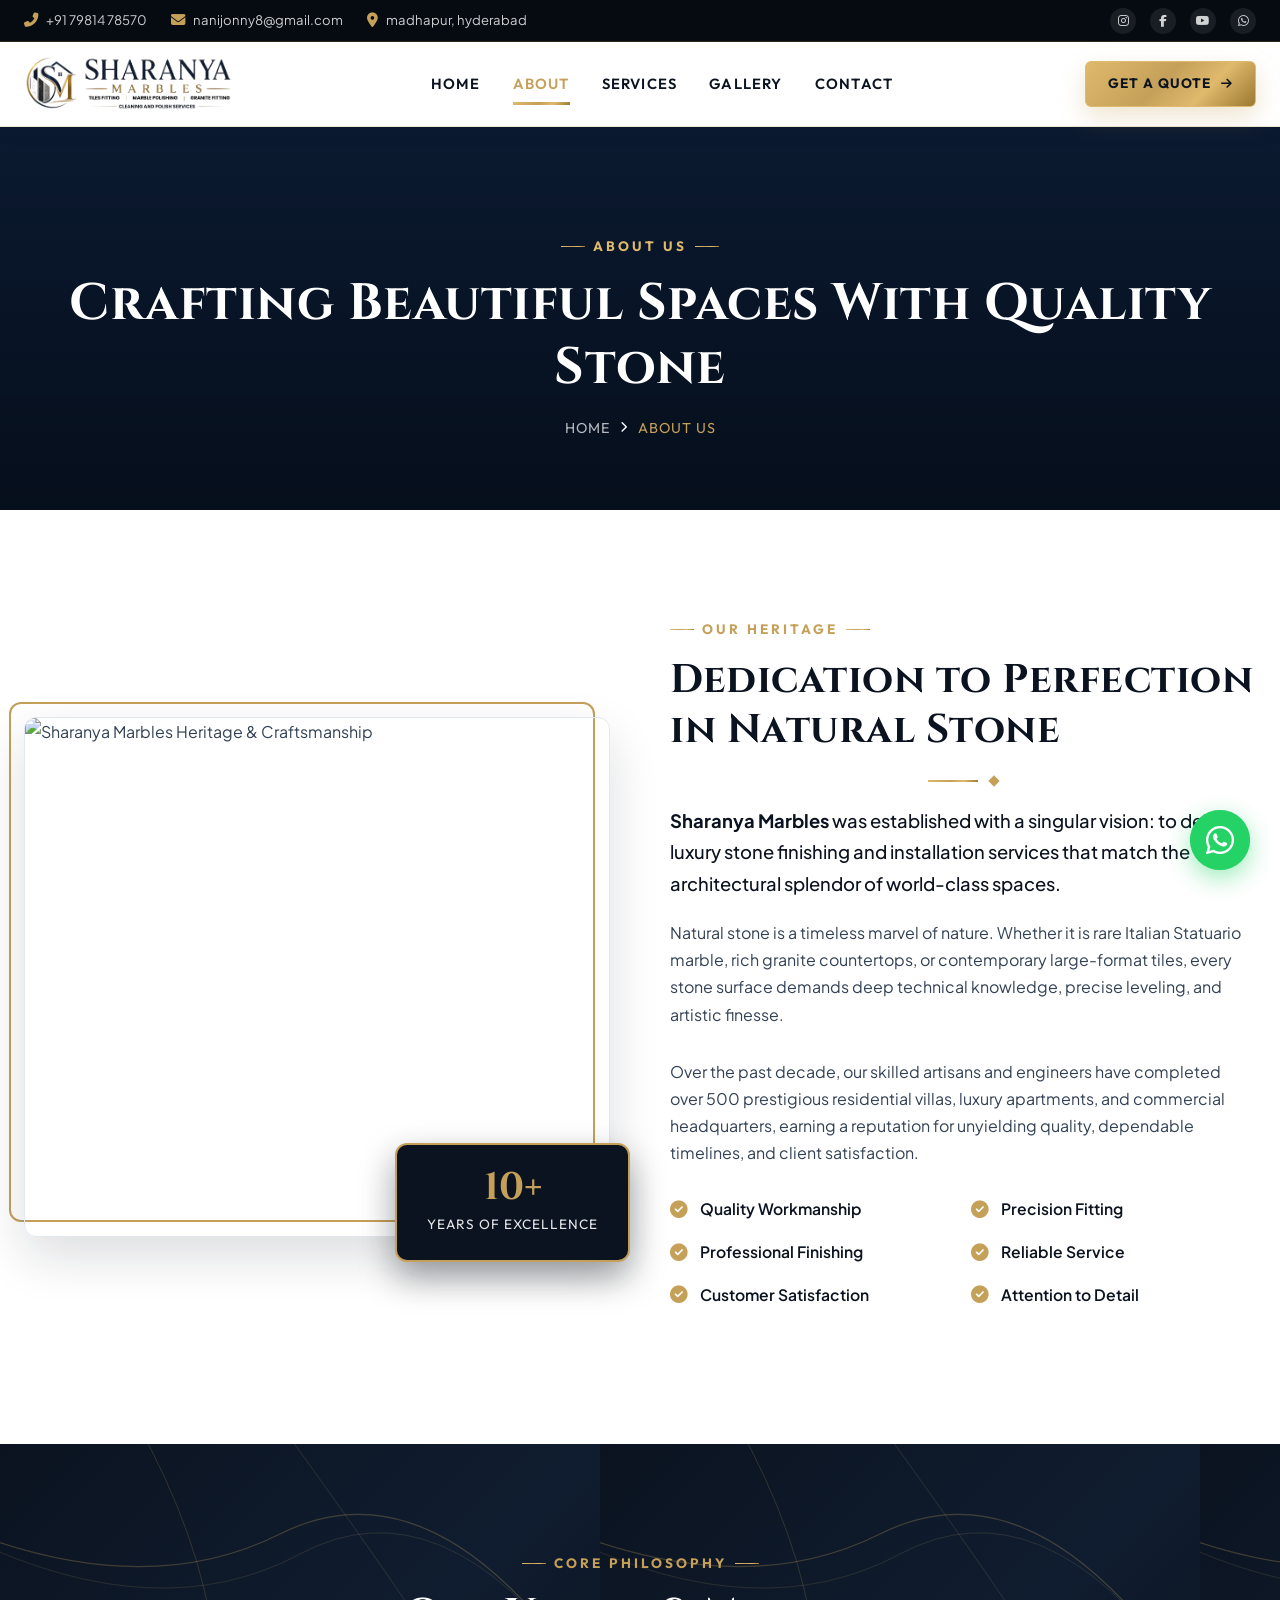
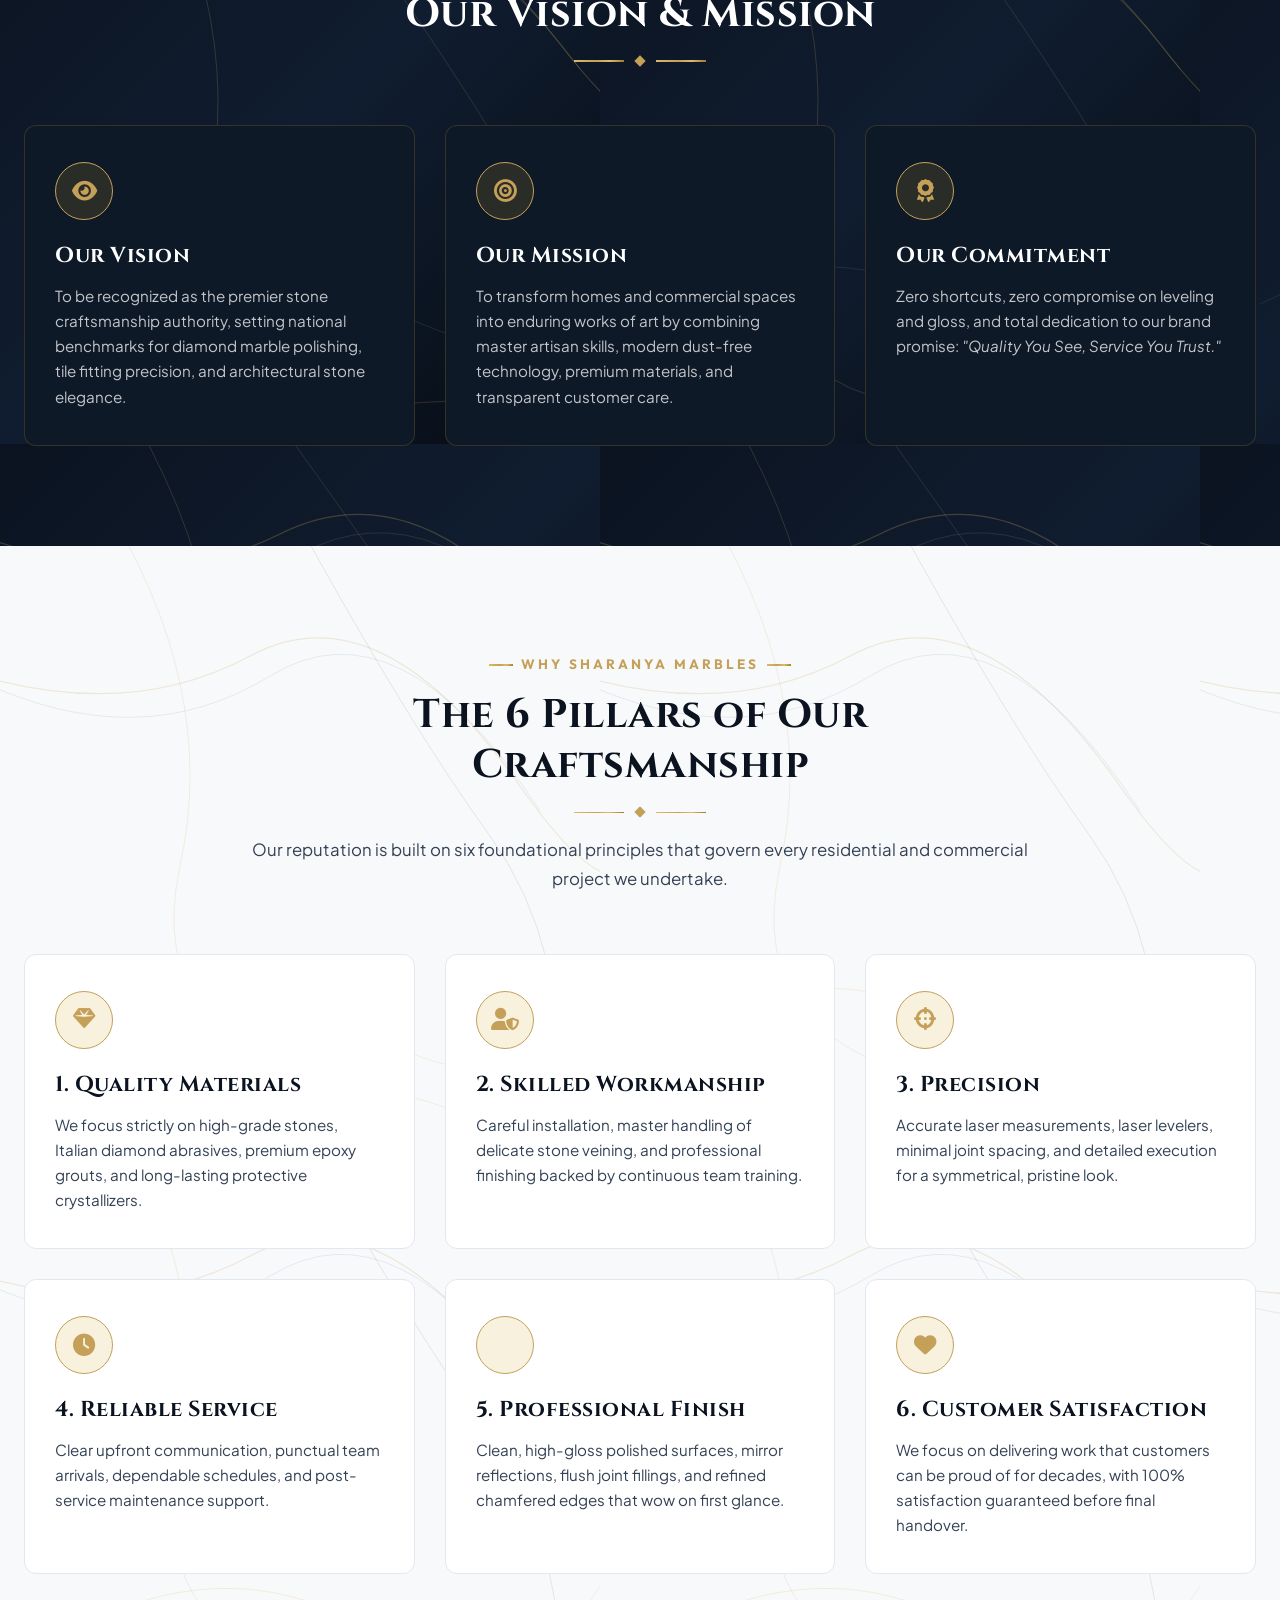
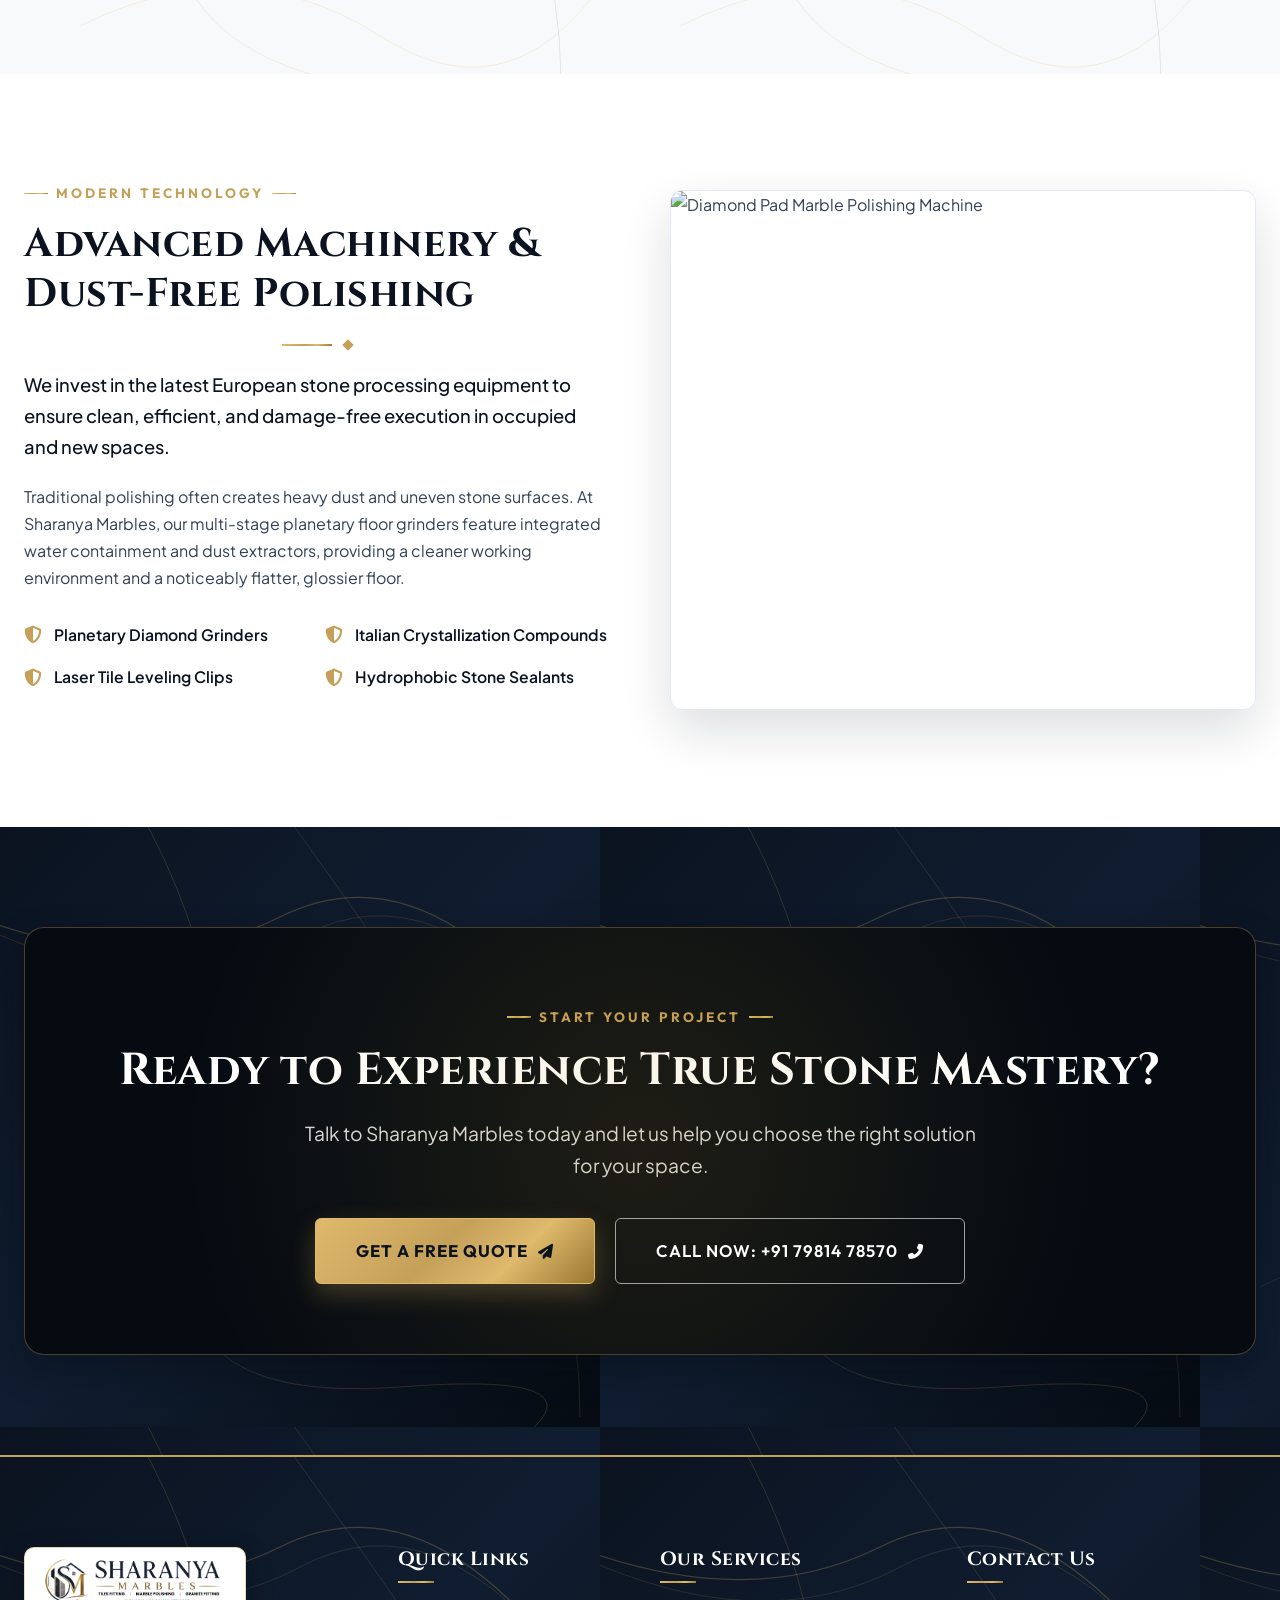
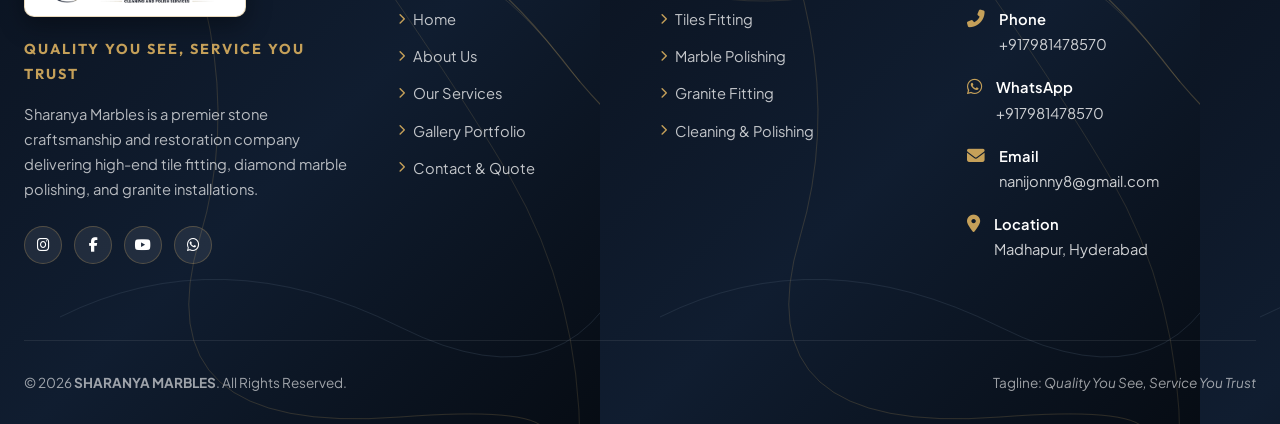
==== commit 9d87374e: "redesigned the header look" ====
--- a/about.html
+++ b/about.html
@@ -1,11 +1,14 @@
 <!DOCTYPE html>
 <html lang="en">
+
 <head>
   <meta charset="UTF-8">
   <meta name="viewport" content="width=device-width, initial-scale=1.0">
   <title>About Us | Sharanya Marbles - Quality Stone & Marble Mastery</title>
-  <meta name="description" content="Learn about Sharanya Marbles' commitment to quality workmanship, precision fitting, diamond marble polishing, and stone craftsmanship.">
-  <meta name="keywords" content="About Sharanya Marbles, marble craftsmanship, Bangalore marble contractors, tile installation team, granite polishing experts">
+  <meta name="description"
+    content="Learn about Sharanya Marbles' commitment to quality workmanship, precision fitting, diamond marble polishing, and stone craftsmanship.">
+  <meta name="keywords"
+    content="About Sharanya Marbles, marble craftsmanship, Bangalore marble contractors, tile installation team, granite polishing experts">
   <link rel="canonical" href="about.html">
 
   <!-- Favicon -->
@@ -18,6 +21,7 @@
   <link rel="stylesheet" href="css/style.css">
   <link rel="stylesheet" href="css/responsive.css">
 </head>
+
 <body>
 
   <!-- ==========================================
@@ -28,19 +32,20 @@
       <div class="top-info">
         <div class="top-info-item">
           <i class="fas fa-phone-alt"></i>
-          <a href="tel:+919876543210">[ADD PHONE NUMBER]</a>
-        </div>
-        <div class="top-info-item">
+          <a href="tel:+917981478570">+91 79814 78570</a>
+        </div>
+        <!-- <div class="top-info-item">
           <i class="fab fa-whatsapp"></i>
-          <a href="#" class="whatsapp-trigger" data-message="Hello Sharanya Marbles, I would like to enquire about your services.">[ADD WHATSAPP NUMBER]</a>
-        </div>
+          <a href="#" class="whatsapp-trigger"
+            data-message="Hello Sharanya Marbles, I would like to enquire about your services.">+91 79814 78570</a>
+        </div> -->
         <div class="top-info-item">
           <i class="fas fa-envelope"></i>
-          <a href="mailto:info@sharanyamarbles.com">[ADD EMAIL]</a>
+          <a href="mailto:nanijonny8@gmail.com">nanijonny8@gmail.com</a>
         </div>
         <div class="top-info-item">
           <i class="fas fa-map-marker-alt"></i>
-          <span>[ADD BUSINESS LOCATION]</span>
+          <span>madhapur, hyderabad</span>
         </div>
       </div>
       <div class="top-social">
@@ -58,7 +63,7 @@
   <header class="navbar">
     <div class="container">
       <a href="index.html" class="navbar-brand">
-        <img src="assets/images/logo.svg" alt="Sharanya Marbles Logo" class="brand-logo">
+        <img src="assets/images/logo.png" alt="Sharanya Marbles - Quality You See, Service You Trust" class="brand-logo">
       </a>
 
       <nav class="navbar-menu">
@@ -85,8 +90,8 @@
   <div class="mobile-drawer-overlay"></div>
   <div class="mobile-drawer">
     <div>
-      <div style="margin-bottom: 30px;">
-        <img src="assets/images/logo.svg" alt="Sharanya Marbles" style="height: 44px;">
+      <div class="mobile-drawer-brand-card">
+        <img src="assets/images/logo.png" alt="Sharanya Marbles">
       </div>
       <div class="mobile-nav-links">
         <a href="index.html" class="nav-link">HOME</a>
@@ -101,7 +106,7 @@
         <span>GET A FREE QUOTE</span>
       </a>
       <div style="font-size: 0.85rem; color: rgba(255,255,255,0.7); text-align: center;">
-        <p><i class="fas fa-phone-alt text-gold"></i> [ADD PHONE NUMBER]</p>
+        <p><i class="fas fa-phone-alt text-gold"></i> +91 79814 78570</p>
       </div>
     </div>
   </div>
@@ -129,7 +134,8 @@
       <div class="about-grid">
         <div class="about-image-wrapper reveal">
           <div class="about-accent-frame"></div>
-          <img src="https://images.unsplash.com/photo-1600585154340-be6161a56a0c?auto=format&fit=crop&w=1000&q=85" alt="Sharanya Marbles Heritage & Craftsmanship" class="about-main-img">
+          <img src="https://images.unsplash.com/photo-1600585154340-be6161a56a0c?auto=format&fit=crop&w=1000&q=85"
+            alt="Sharanya Marbles Heritage & Craftsmanship" class="about-main-img">
           <div class="about-experience-badge">
             <div class="about-badge-number">10+</div>
             <div class="about-badge-text">Years of Excellence</div>
@@ -144,13 +150,18 @@
             <div class="divider-diamond"></div>
           </div>
           <p class="about-lead">
-            <strong>Sharanya Marbles</strong> was established with a singular vision: to deliver luxury stone finishing and installation services that match the architectural splendor of world-class spaces.
+            <strong>Sharanya Marbles</strong> was established with a singular vision: to deliver luxury stone finishing
+            and installation services that match the architectural splendor of world-class spaces.
           </p>
           <p class="about-body-text">
-            Natural stone is a timeless marvel of nature. Whether it is rare Italian Statuario marble, rich granite countertops, or contemporary large-format tiles, every stone surface demands deep technical knowledge, precise leveling, and artistic finesse.
+            Natural stone is a timeless marvel of nature. Whether it is rare Italian Statuario marble, rich granite
+            countertops, or contemporary large-format tiles, every stone surface demands deep technical knowledge,
+            precise leveling, and artistic finesse.
           </p>
           <p class="about-body-text">
-            Over the past decade, our skilled artisans and engineers have completed over 500 prestigious residential villas, luxury apartments, and commercial headquarters, earning a reputation for unyielding quality, dependable timelines, and client satisfaction.
+            Over the past decade, our skilled artisans and engineers have completed over 500 prestigious residential
+            villas, luxury apartments, and commercial headquarters, earning a reputation for unyielding quality,
+            dependable timelines, and client satisfaction.
           </p>
 
           <div class="about-features-list">
@@ -186,7 +197,8 @@
           <div class="why-icon-box"><i class="fas fa-eye"></i></div>
           <h3>Our Vision</h3>
           <p>
-            To be recognized as the premier stone craftsmanship authority, setting national benchmarks for diamond marble polishing, tile fitting precision, and architectural stone elegance.
+            To be recognized as the premier stone craftsmanship authority, setting national benchmarks for diamond
+            marble polishing, tile fitting precision, and architectural stone elegance.
           </p>
         </div>
 
@@ -194,7 +206,8 @@
           <div class="why-icon-box"><i class="fas fa-bullseye"></i></div>
           <h3>Our Mission</h3>
           <p>
-            To transform homes and commercial spaces into enduring works of art by combining master artisan skills, modern dust-free technology, premium materials, and transparent customer care.
+            To transform homes and commercial spaces into enduring works of art by combining master artisan skills,
+            modern dust-free technology, premium materials, and transparent customer care.
           </p>
         </div>
 
@@ -202,7 +215,8 @@
           <div class="why-icon-box"><i class="fas fa-award"></i></div>
           <h3>Our Commitment</h3>
           <p>
-            Zero shortcuts, zero compromise on leveling and gloss, and total dedication to our brand promise: <em>"Quality You See, Service You Trust."</em>
+            Zero shortcuts, zero compromise on leveling and gloss, and total dedication to our brand promise:
+            <em>"Quality You See, Service You Trust."</em>
           </p>
         </div>
       </div>
@@ -223,45 +237,58 @@
           <div class="divider-line"></div>
         </div>
         <p class="section-description">
-          Our reputation is built on six foundational principles that govern every residential and commercial project we undertake.
+          Our reputation is built on six foundational principles that govern every residential and commercial project we
+          undertake.
         </p>
       </div>
 
       <div class="why-choose-grid">
-        <div class="why-card reveal" style="background: var(--white); border-color: var(--border-light); color: var(--navy);">
+        <div class="why-card reveal"
+          style="background: var(--white); border-color: var(--border-light); color: var(--navy);">
           <div class="why-icon-box"><i class="fas fa-gem"></i></div>
           <h3 style="color: var(--navy);">1. Quality Materials</h3>
-          <p style="color: var(--body-text);">We focus strictly on high-grade stones, Italian diamond abrasives, premium epoxy grouts, and long-lasting protective crystallizers.</p>
-        </div>
-
-        <div class="why-card reveal" style="background: var(--white); border-color: var(--border-light); color: var(--navy);">
+          <p style="color: var(--body-text);">We focus strictly on high-grade stones, Italian diamond abrasives, premium
+            epoxy grouts, and long-lasting protective crystallizers.</p>
+        </div>
+
+        <div class="why-card reveal"
+          style="background: var(--white); border-color: var(--border-light); color: var(--navy);">
           <div class="why-icon-box"><i class="fas fa-user-shield"></i></div>
           <h3 style="color: var(--navy);">2. Skilled Workmanship</h3>
-          <p style="color: var(--body-text);">Careful installation, master handling of delicate stone veining, and professional finishing backed by continuous team training.</p>
-        </div>
-
-        <div class="why-card reveal" style="background: var(--white); border-color: var(--border-light); color: var(--navy);">
+          <p style="color: var(--body-text);">Careful installation, master handling of delicate stone veining, and
+            professional finishing backed by continuous team training.</p>
+        </div>
+
+        <div class="why-card reveal"
+          style="background: var(--white); border-color: var(--border-light); color: var(--navy);">
           <div class="why-icon-box"><i class="fas fa-crosshairs"></i></div>
           <h3 style="color: var(--navy);">3. Precision</h3>
-          <p style="color: var(--body-text);">Accurate laser measurements, laser levelers, minimal joint spacing, and detailed execution for a symmetrical, pristine look.</p>
-        </div>
-
-        <div class="why-card reveal" style="background: var(--white); border-color: var(--border-light); color: var(--navy);">
+          <p style="color: var(--body-text);">Accurate laser measurements, laser levelers, minimal joint spacing, and
+            detailed execution for a symmetrical, pristine look.</p>
+        </div>
+
+        <div class="why-card reveal"
+          style="background: var(--white); border-color: var(--border-light); color: var(--navy);">
           <div class="why-icon-box"><i class="fas fa-clock"></i></div>
           <h3 style="color: var(--navy);">4. Reliable Service</h3>
-          <p style="color: var(--body-text);">Clear upfront communication, punctual team arrivals, dependable schedules, and post-service maintenance support.</p>
-        </div>
-
-        <div class="why-card reveal" style="background: var(--white); border-color: var(--border-light); color: var(--navy);">
+          <p style="color: var(--body-text);">Clear upfront communication, punctual team arrivals, dependable schedules,
+            and post-service maintenance support.</p>
+        </div>
+
+        <div class="why-card reveal"
+          style="background: var(--white); border-color: var(--border-light); color: var(--navy);">
           <div class="why-icon-box"><i class="fas fa-sparkles"></i></div>
           <h3 style="color: var(--navy);">5. Professional Finish</h3>
-          <p style="color: var(--body-text);">Clean, high-gloss polished surfaces, mirror reflections, flush joint fillings, and refined chamfered edges that wow on first glance.</p>
-        </div>
-
-        <div class="why-card reveal" style="background: var(--white); border-color: var(--border-light); color: var(--navy);">
+          <p style="color: var(--body-text);">Clean, high-gloss polished surfaces, mirror reflections, flush joint
+            fillings, and refined chamfered edges that wow on first glance.</p>
+        </div>
+
+        <div class="why-card reveal"
+          style="background: var(--white); border-color: var(--border-light); color: var(--navy);">
           <div class="why-icon-box"><i class="fas fa-heart"></i></div>
           <h3 style="color: var(--navy);">6. Customer Satisfaction</h3>
-          <p style="color: var(--body-text);">We focus on delivering work that customers can be proud of for decades, with 100% satisfaction guaranteed before final handover.</p>
+          <p style="color: var(--body-text);">We focus on delivering work that customers can be proud of for decades,
+            with 100% satisfaction guaranteed before final handover.</p>
         </div>
       </div>
     </div>
@@ -281,10 +308,13 @@
             <div class="divider-diamond"></div>
           </div>
           <p class="about-lead">
-            We invest in the latest European stone processing equipment to ensure clean, efficient, and damage-free execution in occupied and new spaces.
+            We invest in the latest European stone processing equipment to ensure clean, efficient, and damage-free
+            execution in occupied and new spaces.
           </p>
           <p class="about-body-text">
-            Traditional polishing often creates heavy dust and uneven stone surfaces. At Sharanya Marbles, our multi-stage planetary floor grinders feature integrated water containment and dust extractors, providing a cleaner working environment and a noticeably flatter, glossier floor.
+            Traditional polishing often creates heavy dust and uneven stone surfaces. At Sharanya Marbles, our
+            multi-stage planetary floor grinders feature integrated water containment and dust extractors, providing a
+            cleaner working environment and a noticeably flatter, glossier floor.
           </p>
           <div class="about-features-list">
             <div class="about-feature-item"><i class="fas fa-shield-alt"></i> Planetary Diamond Grinders</div>
@@ -295,7 +325,8 @@
         </div>
 
         <div class="about-image-wrapper reveal">
-          <img src="https://images.unsplash.com/photo-1618221195710-dd6b41faaea6?auto=format&fit=crop&w=1000&q=85" alt="Diamond Pad Marble Polishing Machine" class="about-main-img">
+          <img src="https://images.unsplash.com/photo-1618221195710-dd6b41faaea6?auto=format&fit=crop&w=1000&q=85"
+            alt="Diamond Pad Marble Polishing Machine" class="about-main-img">
         </div>
       </div>
     </div>
@@ -315,8 +346,8 @@
             <span>Get a Free Quote</span>
             <i class="fas fa-paper-plane"></i>
           </a>
-          <a href="tel:+919876543210" class="btn btn-outline-white btn-lg">
-            <span>Call Now: [ADD PHONE NUMBER]</span>
+          <a href="tel:+917981478570" class="btn btn-outline-white btn-lg">
+            <span>Call Now: +91 79814 78570</span>
             <i class="fas fa-phone-alt"></i>
           </a>
         </div>
@@ -331,10 +362,13 @@
     <div class="container">
       <div class="footer-grid">
         <div class="footer-brand">
-          <img src="assets/images/logo.svg" alt="Sharanya Marbles Logo">
+          <a href="index.html" class="footer-logo-wrap">
+            <img src="assets/images/logo.png" alt="Sharanya Marbles Logo" class="footer-logo-img">
+          </a>
           <div class="footer-tagline">QUALITY YOU SEE, SERVICE YOU TRUST</div>
           <p class="footer-about-text">
-            Sharanya Marbles provides premium marble polishing, granite fitting, tile fitting and stone cleaning services with quality workmanship and premium finishing.
+            Sharanya Marbles is a premier stone craftsmanship and restoration company delivering high-end tile fitting,
+            diamond marble polishing, and granite installations.
           </p>
           <div class="footer-social-links">
             <a href="#" aria-label="Instagram"><i class="fab fa-instagram"></i></a>
@@ -371,28 +405,28 @@
             <i class="fas fa-phone-alt"></i>
             <div>
               <div style="font-weight: 600; color: #fff;">Phone</div>
-              <a href="tel:+919876543210">[ADD PHONE NUMBER]</a>
+              <a href="tel:+917981478570">+917981478570</a>
             </div>
           </div>
           <div class="footer-contact-item">
             <i class="fab fa-whatsapp"></i>
             <div>
               <div style="font-weight: 600; color: #fff;">WhatsApp</div>
-              <a href="#" class="whatsapp-trigger">[ADD WHATSAPP NUMBER]</a>
+              <a href="#" class="whatsapp-trigger">+917981478570</a>
             </div>
           </div>
           <div class="footer-contact-item">
             <i class="fas fa-envelope"></i>
             <div>
               <div style="font-weight: 600; color: #fff;">Email</div>
-              <a href="mailto:info@sharanyamarbles.com">[ADD EMAIL]</a>
+              <a href="mailto:info@sharanyamarbles.com">nanijonny8@gmail.com</a>
             </div>
           </div>
           <div class="footer-contact-item">
             <i class="fas fa-map-marker-alt"></i>
             <div>
               <div style="font-weight: 600; color: #fff;">Location</div>
-              <span>[ADD BUSINESS LOCATION]</span>
+              <span>Madhapur, Hyderabad</span>
             </div>
           </div>
         </div>
@@ -406,7 +440,8 @@
   </footer>
 
   <!-- Floating WhatsApp & Scroll to Top -->
-  <a href="#" class="floating-whatsapp whatsapp-trigger" aria-label="Chat on WhatsApp" data-message="Hello Sharanya Marbles, I would like to enquire about your services.">
+  <a href="#" class="floating-whatsapp whatsapp-trigger" aria-label="Chat on WhatsApp"
+    data-message="Hello Sharanya Marbles, I would like to enquire about your services.">
     <i class="fab fa-whatsapp"></i>
     <div class="whatsapp-tooltip">Chat with Sharanya Marbles</div>
   </a>
@@ -457,7 +492,8 @@
 
         <div class="form-group">
           <label class="form-label">Project Details / Area Size</label>
-          <textarea class="form-control" placeholder="E.g., 1500 sq.ft Marble Polishing in Bangalore" rows="3" required></textarea>
+          <textarea class="form-control" placeholder="E.g., 1500 sq.ft Marble Polishing in Bangalore" rows="3"
+            required></textarea>
           <div class="invalid-feedback">Please provide basic project details.</div>
         </div>
 
@@ -471,4 +507,5 @@
 
   <script src="js/main.js"></script>
 </body>
-</html>
+
+</html>
--- a/css/style.css
+++ b/css/style.css
@@ -8,37 +8,37 @@
 
 /* --- CSS VARIABLES & TOKENS --- */
 :root {
-  /* Brand Color Palette */
-  --navy: #0B1B33;
-  --navy-dark: #050E1B;
-  --navy-light: #132644;
-  --navy-card: #0E1F3B;
-  --navy-glass: rgba(11, 27, 51, 0.92);
+  /* Brand Color Palette - Derived from Sharanya Marbles Authentic Logo */
+  --navy: #0B1320;
+  --navy-dark: #060B12;
+  --navy-light: #142236;
+  --navy-card: #0E1928;
+  --navy-glass: rgba(11, 19, 32, 0.96);
   
-  --gold: #C9A227;
-  --gold-light: #E5C76B;
-  --gold-lighter: #F5E28E;
-  --gold-dark: #9C7811;
-  --gold-gradient: linear-gradient(135deg, #C9A227 0%, #F5E28E 45%, #C9A227 75%, #A37E14 100%);
-  --gold-gradient-subtle: linear-gradient(135deg, rgba(201, 162, 39, 0.12) 0%, rgba(229, 199, 107, 0.04) 100%);
+  --gold: #C5A059;
+  --gold-light: #DFB96C;
+  --gold-lighter: #F0D698;
+  --gold-dark: #9A782F;
+  --gold-gradient: linear-gradient(135deg, #DFB96C 0%, #C5A059 45%, #DFB96C 70%, #9A782F 100%);
+  --gold-gradient-subtle: linear-gradient(135deg, rgba(197, 160, 89, 0.12) 0%, rgba(223, 185, 108, 0.04) 100%);
   
   --white: #FFFFFF;
-  --off-white: #F7F7F5;
-  --light-gray: #EAEAEA;
-  --border-light: #E2E4E8;
-  --dark-text: #111827;
-  --body-text: #4A5568;
-  --muted-text: #718096;
+  --off-white: #F8F9FA;
+  --light-gray: #EAEFF5;
+  --border-light: #E2E8F0;
+  --dark-text: #0B1320;
+  --body-text: #334155;
+  --muted-text: #64748B;
   
-  --border-gold: rgba(201, 162, 39, 0.35);
-  --border-gold-subtle: rgba(201, 162, 39, 0.18);
+  --border-gold: rgba(197, 160, 89, 0.35);
+  --border-gold-subtle: rgba(197, 160, 89, 0.18);
   
   /* Shadows */
   --shadow-sm: 0 4px 12px rgba(0, 0, 0, 0.05);
-  --shadow-md: 0 10px 30px rgba(11, 27, 51, 0.08);
-  --shadow-lg: 0 20px 50px rgba(11, 27, 51, 0.14);
-  --shadow-gold: 0 10px 25px rgba(201, 162, 39, 0.28);
-  --shadow-navy: 0 15px 35px rgba(5, 14, 27, 0.4);
+  --shadow-md: 0 10px 30px rgba(11, 19, 32, 0.08);
+  --shadow-lg: 0 20px 50px rgba(11, 19, 32, 0.14);
+  --shadow-gold: 0 10px 25px rgba(197, 160, 89, 0.28);
+  --shadow-navy: 0 15px 35px rgba(6, 11, 18, 0.4);
   
   /* Typography */
   --font-serif: 'Cinzel', 'Georgia', serif;
@@ -469,20 +469,23 @@
   left: 0;
   width: 100%;
   height: var(--header-height);
-  background: var(--navy);
-  border-bottom: 1px solid var(--border-gold-subtle);
+  background: rgba(255, 255, 255, 0.98);
+  backdrop-filter: blur(16px);
+  -webkit-backdrop-filter: blur(16px);
+  border-bottom: 1px solid rgba(197, 160, 89, 0.28);
   display: flex;
   align-items: center;
   z-index: 1000;
   transition: var(--transition-smooth);
+  box-shadow: 0 4px 20px rgba(11, 19, 32, 0.06);
 }
 
 .navbar.scrolled {
   height: 72px;
-  background: rgba(11, 27, 51, 0.96);
-  backdrop-filter: blur(14px);
-  -webkit-backdrop-filter: blur(14px);
-  box-shadow: 0 10px 30px rgba(0, 0, 0, 0.35);
+  background: rgba(255, 255, 255, 0.99);
+  backdrop-filter: blur(16px);
+  -webkit-backdrop-filter: blur(16px);
+  box-shadow: 0 10px 30px rgba(11, 19, 32, 0.12);
   border-bottom: 1px solid var(--border-gold);
 }
 
@@ -496,16 +499,20 @@
   display: flex;
   align-items: center;
   text-decoration: none;
+  padding: 4px 0;
 }
 
 .brand-logo {
-  height: 52px;
+  height: 56px;
+  max-height: 56px;
   width: auto;
+  object-fit: contain;
   transition: var(--transition-smooth);
 }
 
 .navbar.scrolled .brand-logo {
-  height: 44px;
+  height: 48px;
+  max-height: 48px;
 }
 
 .navbar-menu {
@@ -517,10 +524,10 @@
 .nav-link {
   font-family: var(--font-accent);
   font-size: 0.92rem;
-  font-weight: 500;
+  font-weight: 600;
   letter-spacing: 1.2px;
   text-transform: uppercase;
-  color: rgba(255, 255, 255, 0.88);
+  color: var(--navy);
   position: relative;
   padding: 8px 0;
   transition: var(--transition-fast);
@@ -532,14 +539,14 @@
   bottom: 0;
   left: 0;
   width: 0;
-  height: 2px;
+  height: 2.5px;
   background: var(--gold-gradient);
   transition: var(--transition-smooth);
 }
 
 .nav-link:hover,
 .nav-link.active {
-  color: var(--gold-light);
+  color: var(--gold);
 }
 
 .nav-link:hover::after,
@@ -569,9 +576,13 @@
   display: block;
   height: 2.5px;
   width: 100%;
-  background: var(--gold);
+  background: var(--navy);
   border-radius: 2px;
   transition: var(--transition-smooth);
+}
+
+.nav-toggle.open span {
+  background: var(--gold);
 }
 
 .nav-toggle.open span:nth-child(1) {
@@ -596,7 +607,7 @@
   height: 100vh;
   background: var(--navy-dark);
   border-left: 1px solid var(--border-gold);
-  padding: 100px 30px 40px 30px;
+  padding: 80px 24px 40px 24px;
   display: flex;
   flex-direction: column;
   justify-content: space-between;
@@ -609,6 +620,23 @@
   right: 0;
 }
 
+.mobile-drawer-brand-card {
+  display: inline-flex;
+  align-items: center;
+  background: #FFFFFF;
+  padding: 10px 16px;
+  border-radius: 10px;
+  border: 1px solid rgba(197, 160, 89, 0.4);
+  box-shadow: 0 6px 20px rgba(0, 0, 0, 0.25);
+  margin-bottom: 24px;
+}
+
+.mobile-drawer-brand-card img {
+  height: 44px;
+  width: auto;
+  display: block;
+}
+
 .mobile-nav-links {
   display: flex;
   flex-direction: column;
@@ -618,6 +646,7 @@
 .mobile-nav-links .nav-link {
   font-size: 1.1rem;
   padding: 10px 0;
+  color: rgba(255, 255, 255, 0.88);
   border-bottom: 1px solid rgba(255, 255, 255, 0.06);
 }
 
@@ -2254,9 +2283,34 @@
   margin-bottom: 60px;
 }
 
-.footer-brand img {
-  height: 54px;
+.footer-brand {
+  display: flex;
+  flex-direction: column;
+  align-items: flex-start;
+}
+
+.footer-logo-wrap {
+  display: inline-flex;
+  align-items: center;
+  background: #FFFFFF;
+  padding: 10px 18px;
+  border-radius: 10px;
+  border: 1px solid rgba(197, 160, 89, 0.4);
+  box-shadow: 0 8px 25px rgba(0, 0, 0, 0.35);
   margin-bottom: 20px;
+  transition: var(--transition-smooth);
+}
+
+.footer-logo-wrap:hover {
+  transform: translateY(-2px);
+  box-shadow: 0 12px 30px rgba(197, 160, 89, 0.35);
+  border-color: var(--gold);
+}
+
+.footer-logo-img {
+  height: 48px;
+  width: auto;
+  display: block;
 }
 
 .footer-tagline {
@@ -2286,7 +2340,7 @@
   height: 38px;
   border-radius: 50%;
   background: rgba(255, 255, 255, 0.08);
-  border: 1px solid rgba(201, 162, 39, 0.3);
+  border: 1px solid rgba(197, 160, 89, 0.3);
   display: flex;
   align-items: center;
   justify-content: center;
--- a/css/responsive.css
+++ b/css/responsive.css
@@ -265,7 +265,24 @@
   }
   
   .brand-logo {
-    height: 42px;
+    height: 44px;
+    max-height: 44px;
+  }
+  
+  .footer-logo-wrap {
+    padding: 8px 14px;
+  }
+  
+  .footer-logo-img {
+    height: 40px;
+  }
+  
+  .mobile-drawer-brand-card {
+    padding: 8px 14px;
+  }
+  
+  .mobile-drawer-brand-card img {
+    height: 38px;
   }
   
   .hero-title {
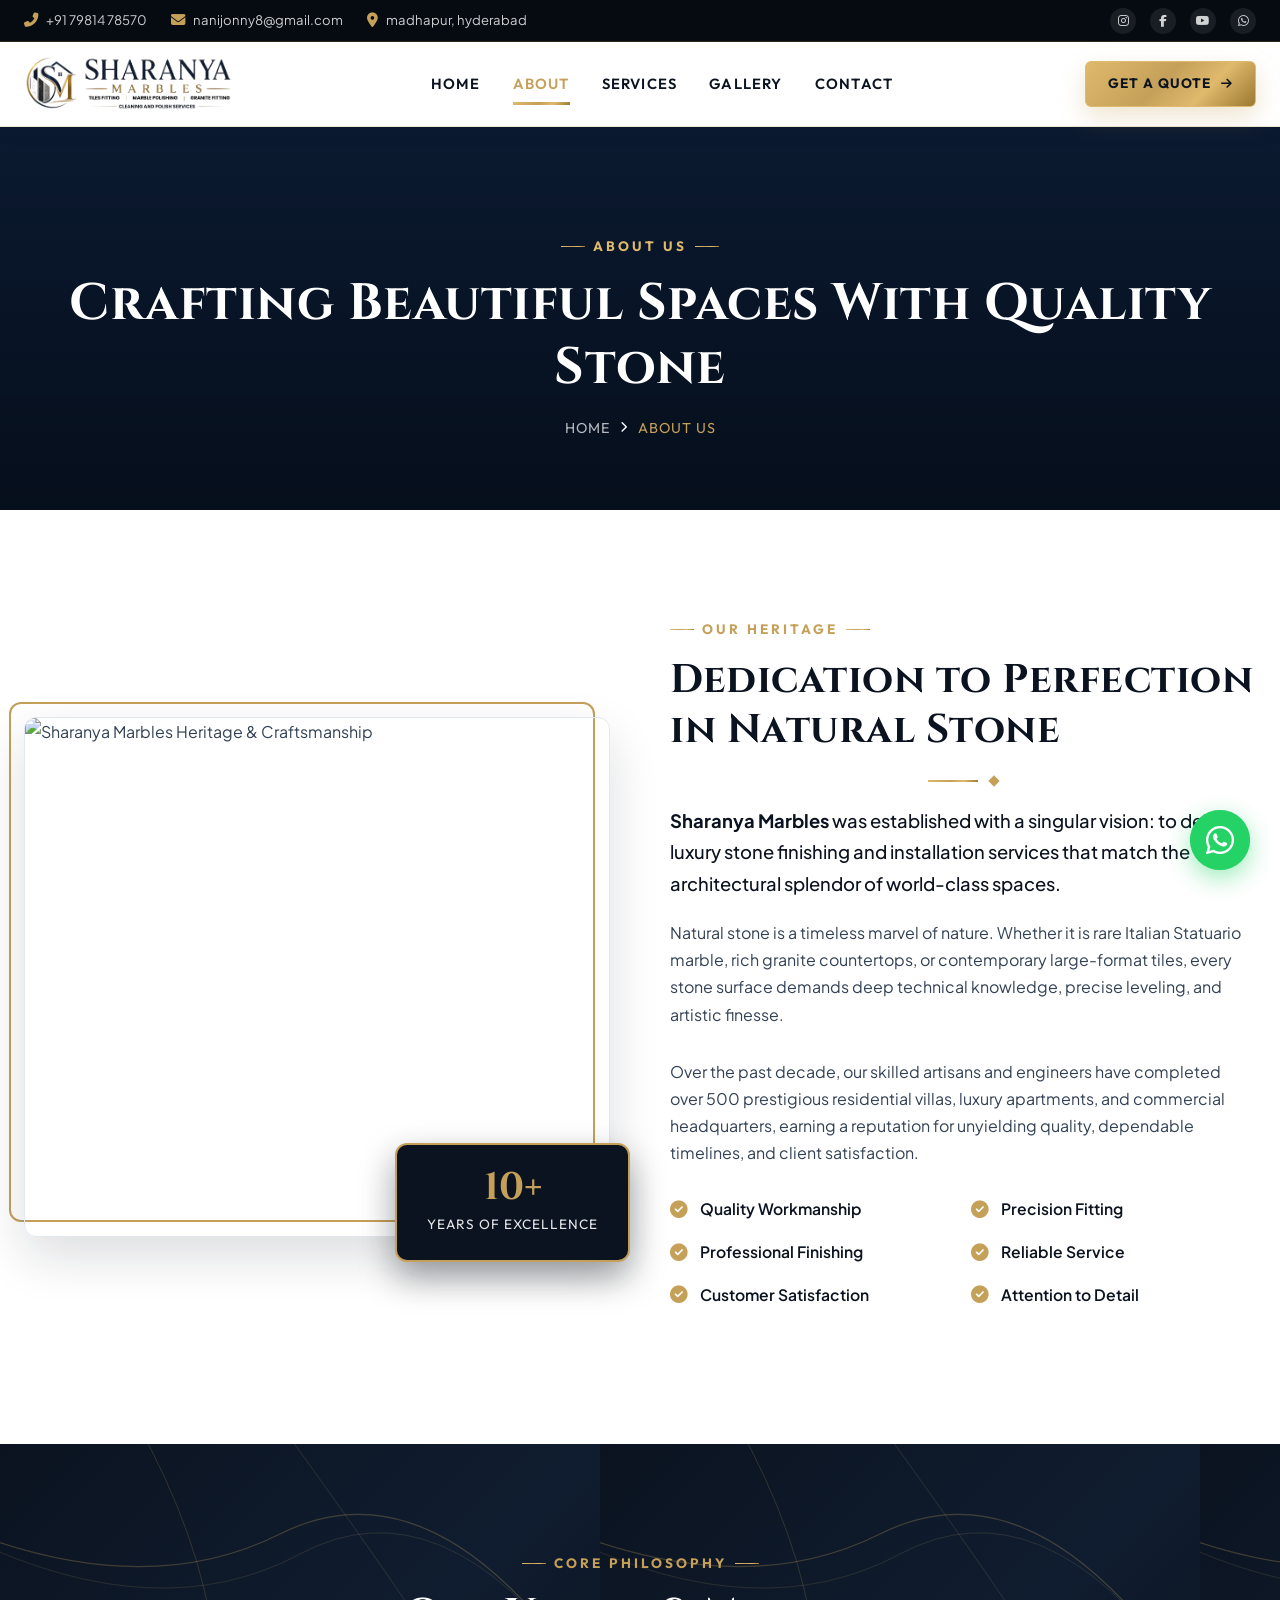
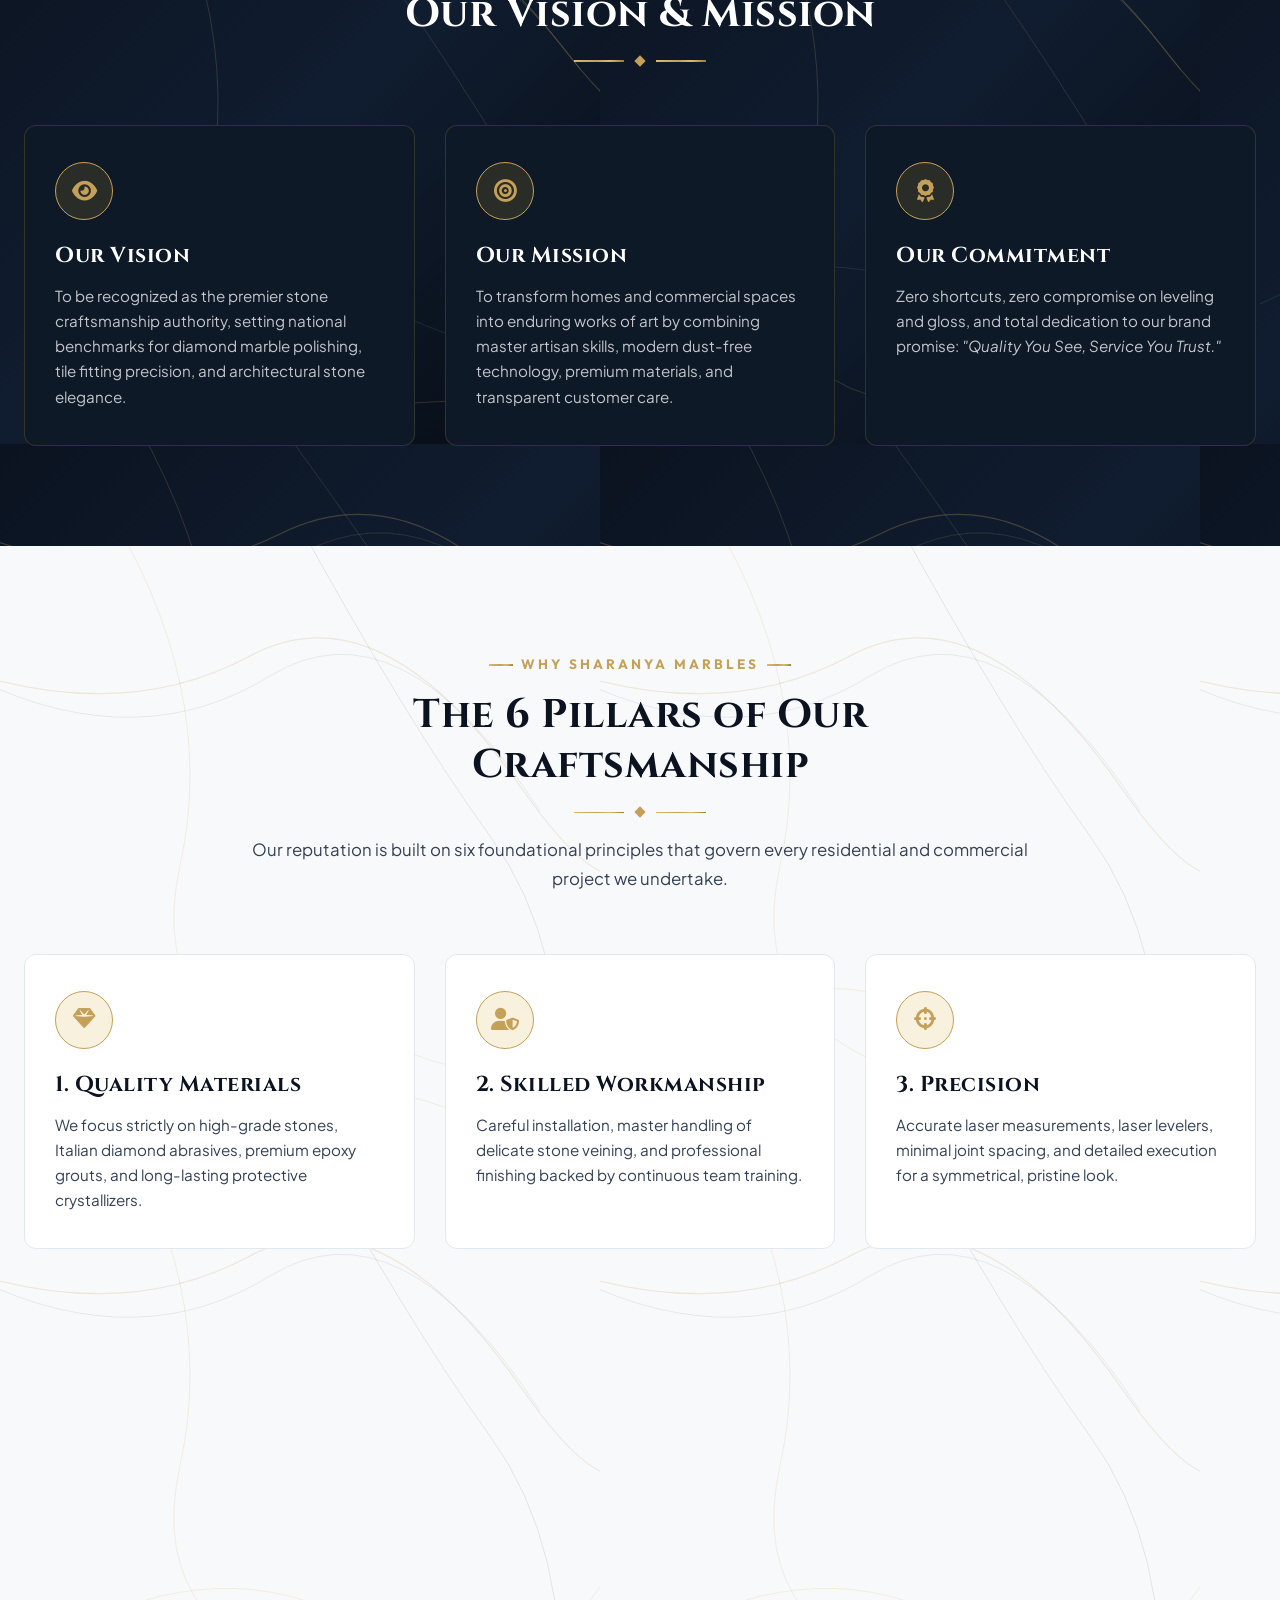
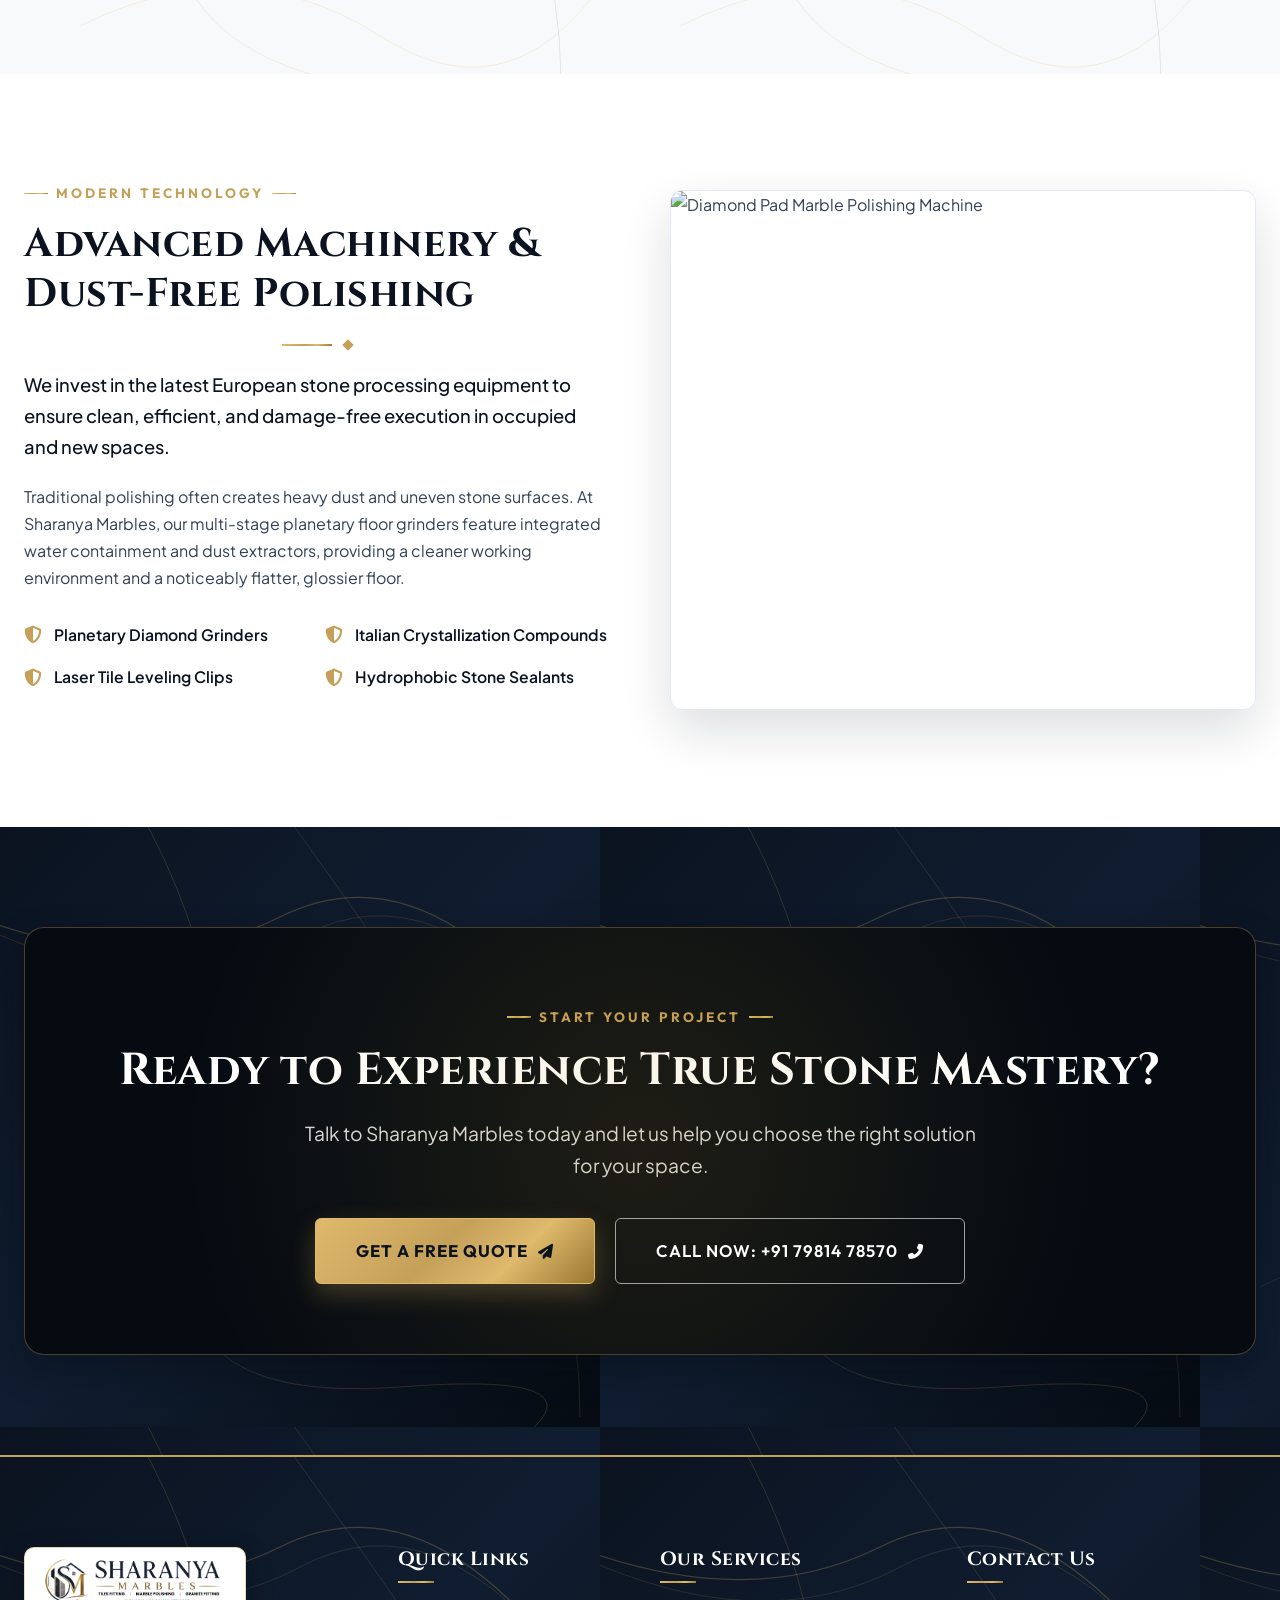
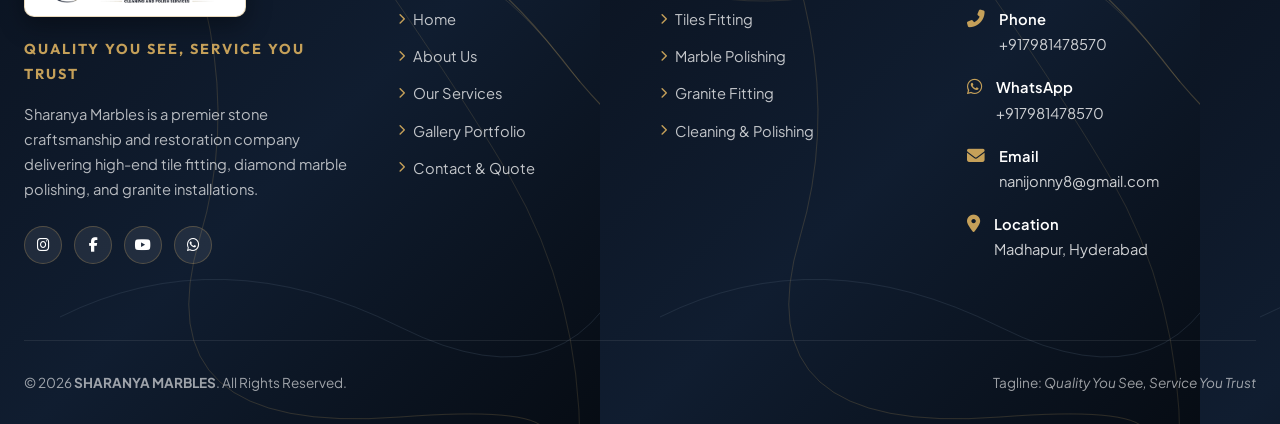
==== commit 1b5e1fca: "updated the site" ====
--- a/about.html
+++ b/about.html
@@ -63,7 +63,8 @@
   <header class="navbar">
     <div class="container">
       <a href="index.html" class="navbar-brand">
-        <img src="assets/images/logo.png" alt="Sharanya Marbles - Quality You See, Service You Trust" class="brand-logo">
+        <img src="assets/images/logo.png" alt="Sharanya Marbles - Quality You See, Service You Trust"
+          class="brand-logo">
       </a>
 
       <nav class="navbar-menu">
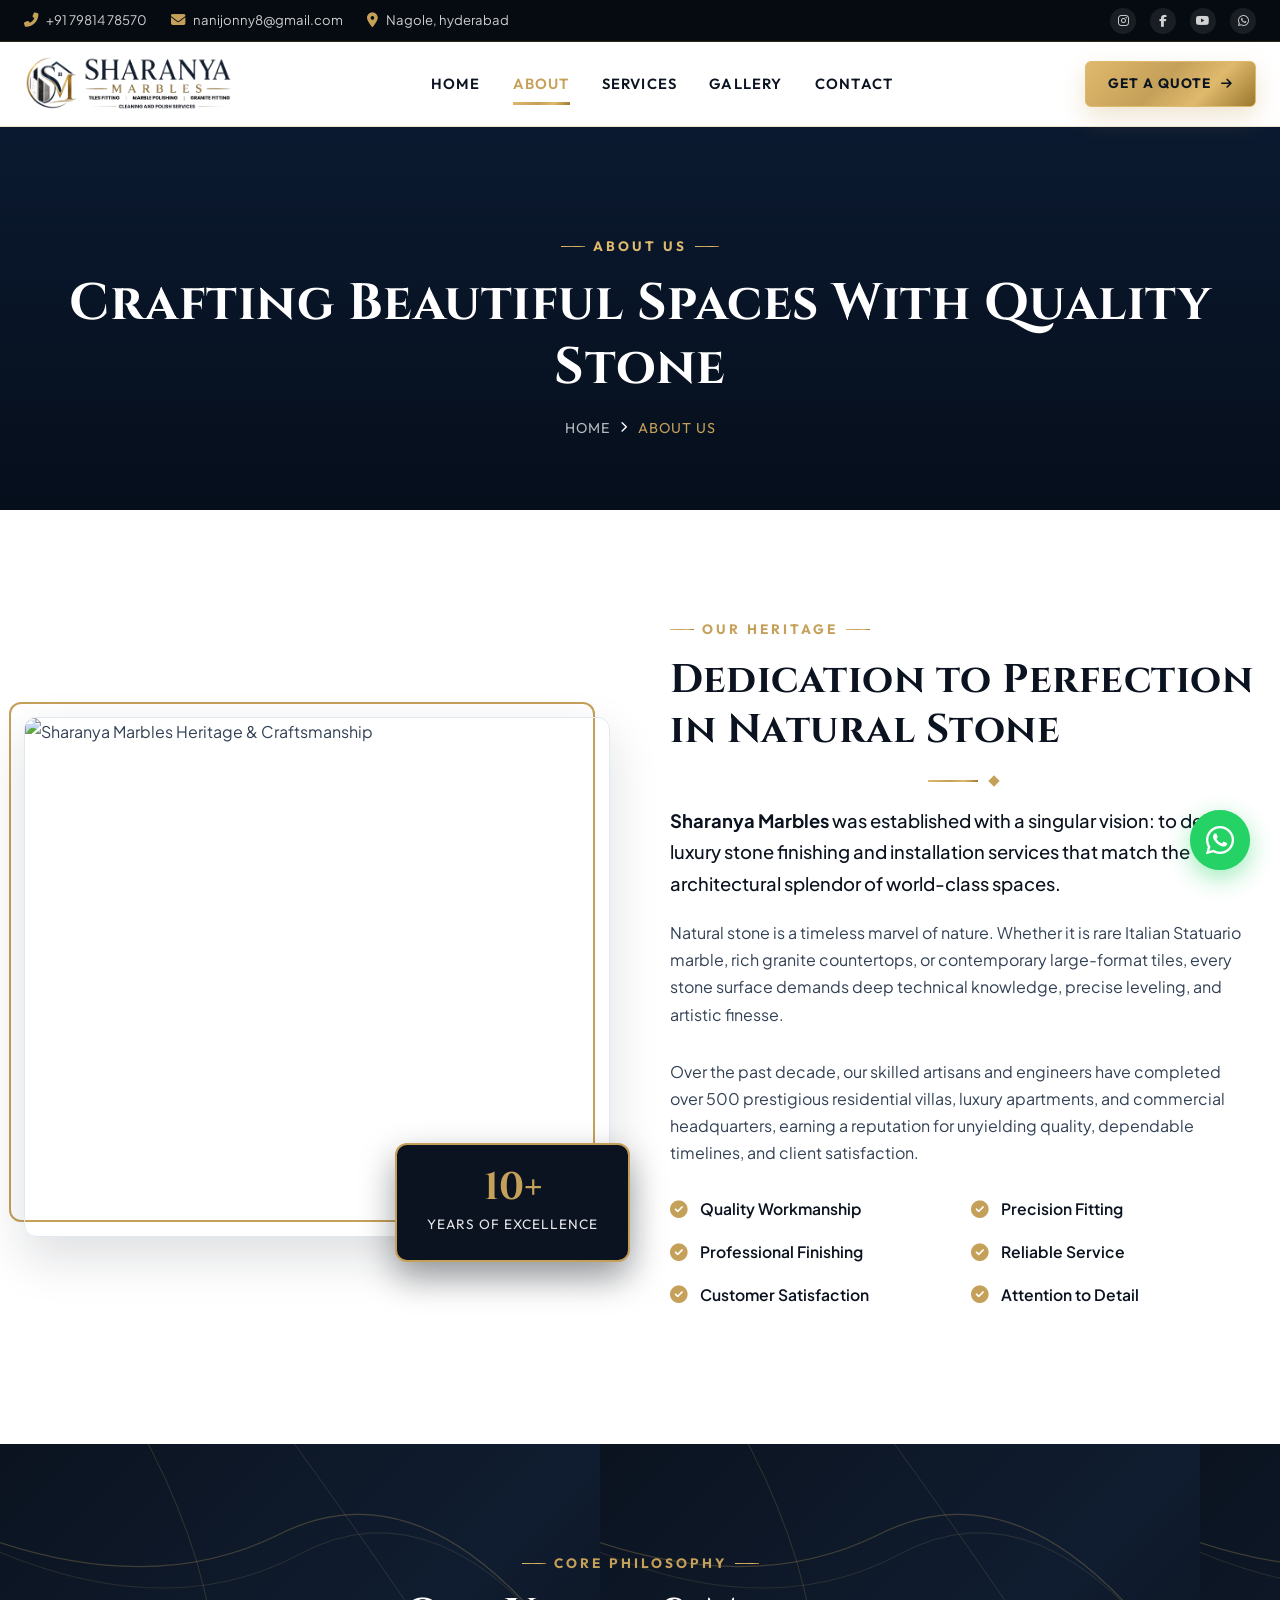
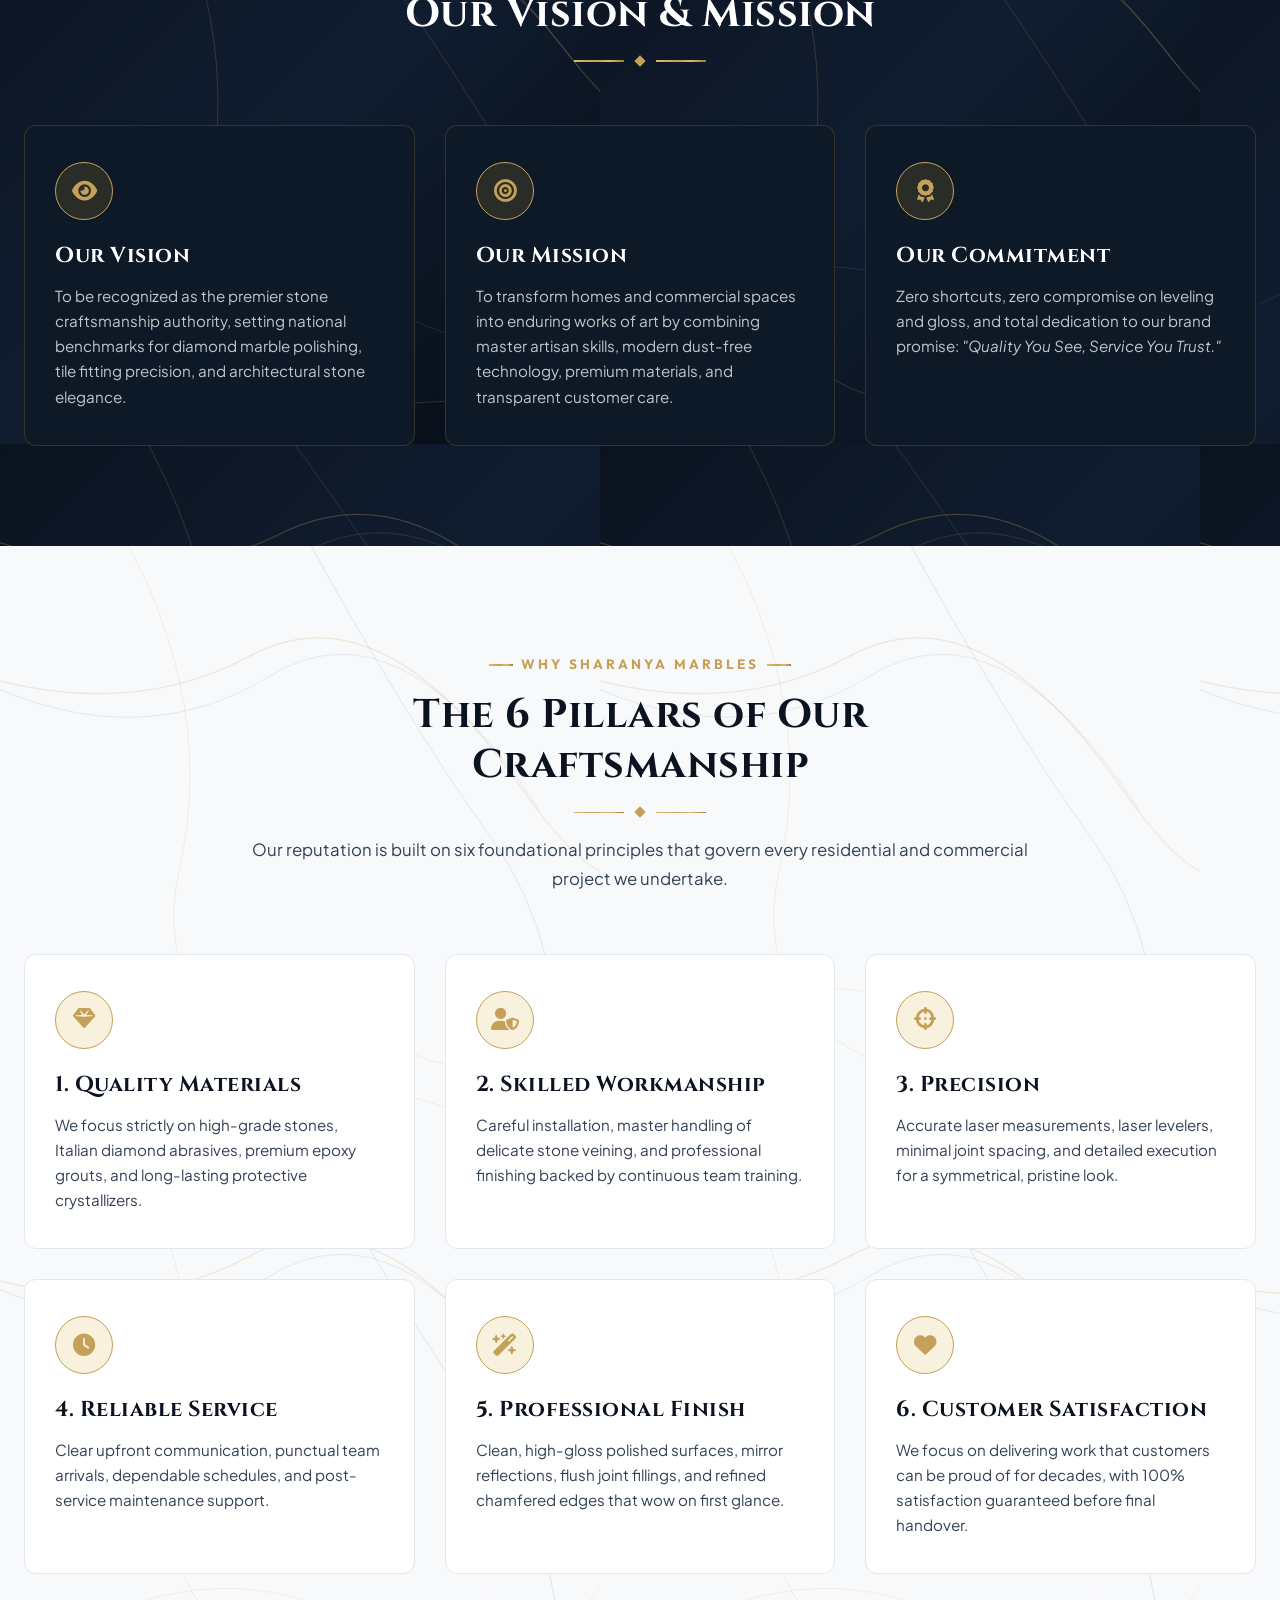
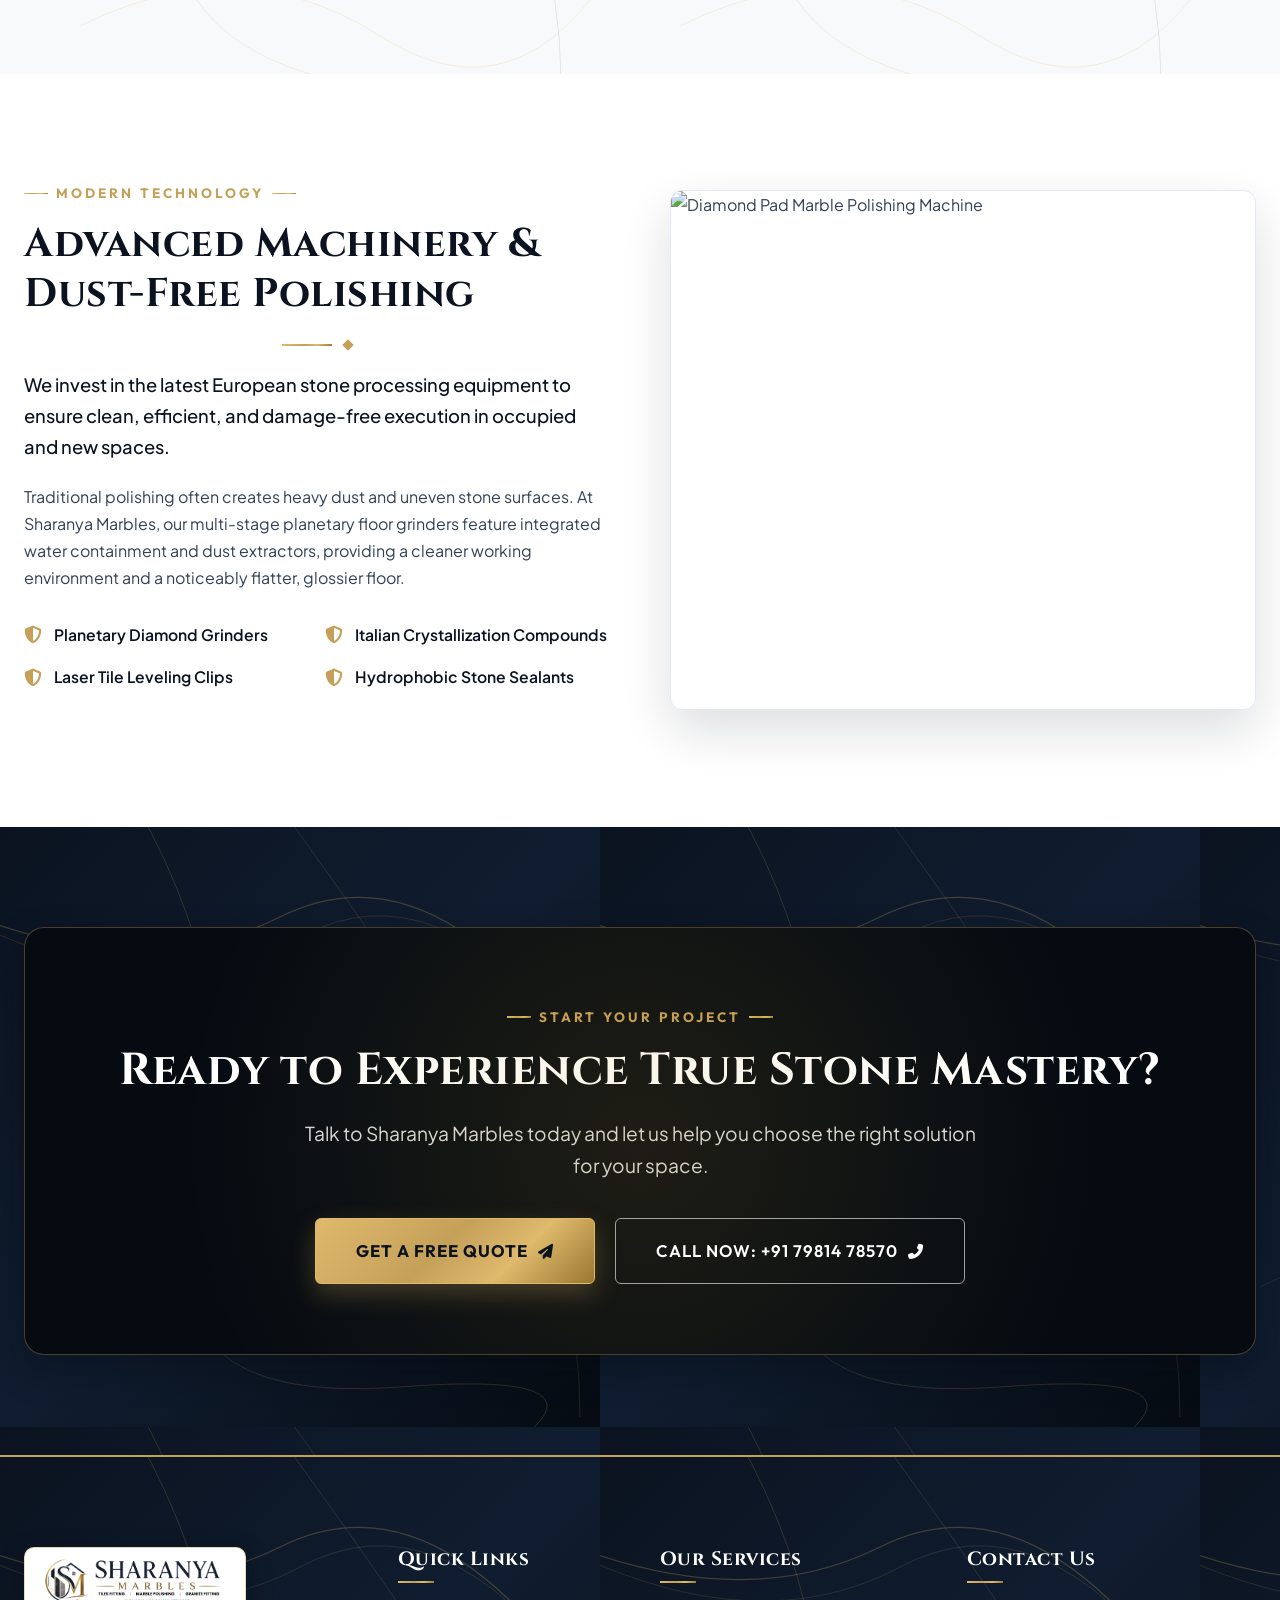
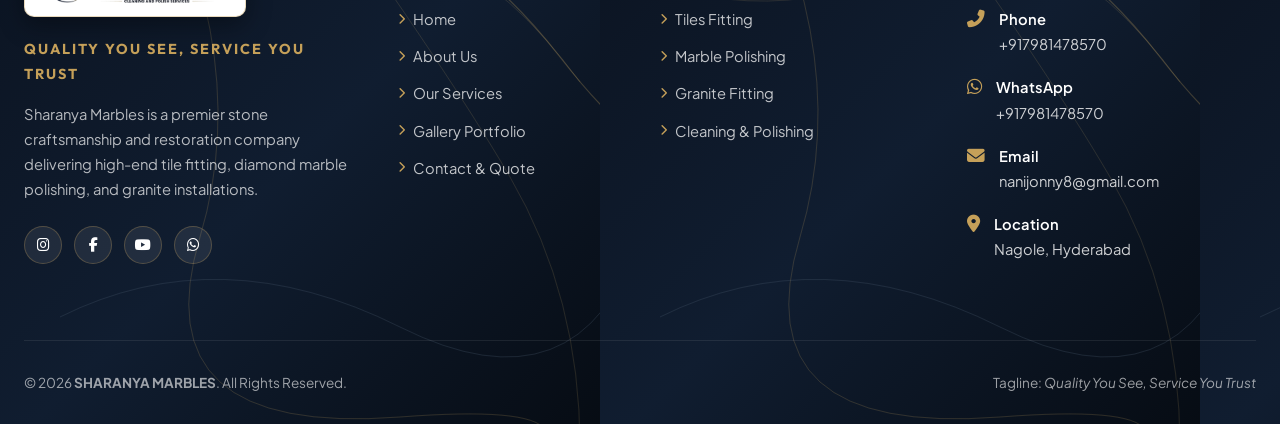
==== commit 486f3bcf: "updated the site images" ====
--- a/about.html
+++ b/about.html
@@ -45,7 +45,7 @@
         </div>
         <div class="top-info-item">
           <i class="fas fa-map-marker-alt"></i>
-          <span>madhapur, hyderabad</span>
+          <span>Nagole, hyderabad</span>
         </div>
       </div>
       <div class="top-social">
@@ -278,7 +278,7 @@
 
         <div class="why-card reveal"
           style="background: var(--white); border-color: var(--border-light); color: var(--navy);">
-          <div class="why-icon-box"><i class="fas fa-sparkles"></i></div>
+          <div class="why-icon-box"><i class="fa-solid fa-wand-magic-sparkles"></i></div>
           <h3 style="color: var(--navy);">5. Professional Finish</h3>
           <p style="color: var(--body-text);">Clean, high-gloss polished surfaces, mirror reflections, flush joint
             fillings, and refined chamfered edges that wow on first glance.</p>
@@ -420,14 +420,14 @@
             <i class="fas fa-envelope"></i>
             <div>
               <div style="font-weight: 600; color: #fff;">Email</div>
-              <a href="mailto:info@sharanyamarbles.com">nanijonny8@gmail.com</a>
+              <a href="nanijonny8@gmail.com">nanijonny8@gmail.com</a>
             </div>
           </div>
           <div class="footer-contact-item">
             <i class="fas fa-map-marker-alt"></i>
             <div>
               <div style="font-weight: 600; color: #fff;">Location</div>
-              <span>Madhapur, Hyderabad</span>
+              <span>Nagole, Hyderabad</span>
             </div>
           </div>
         </div>
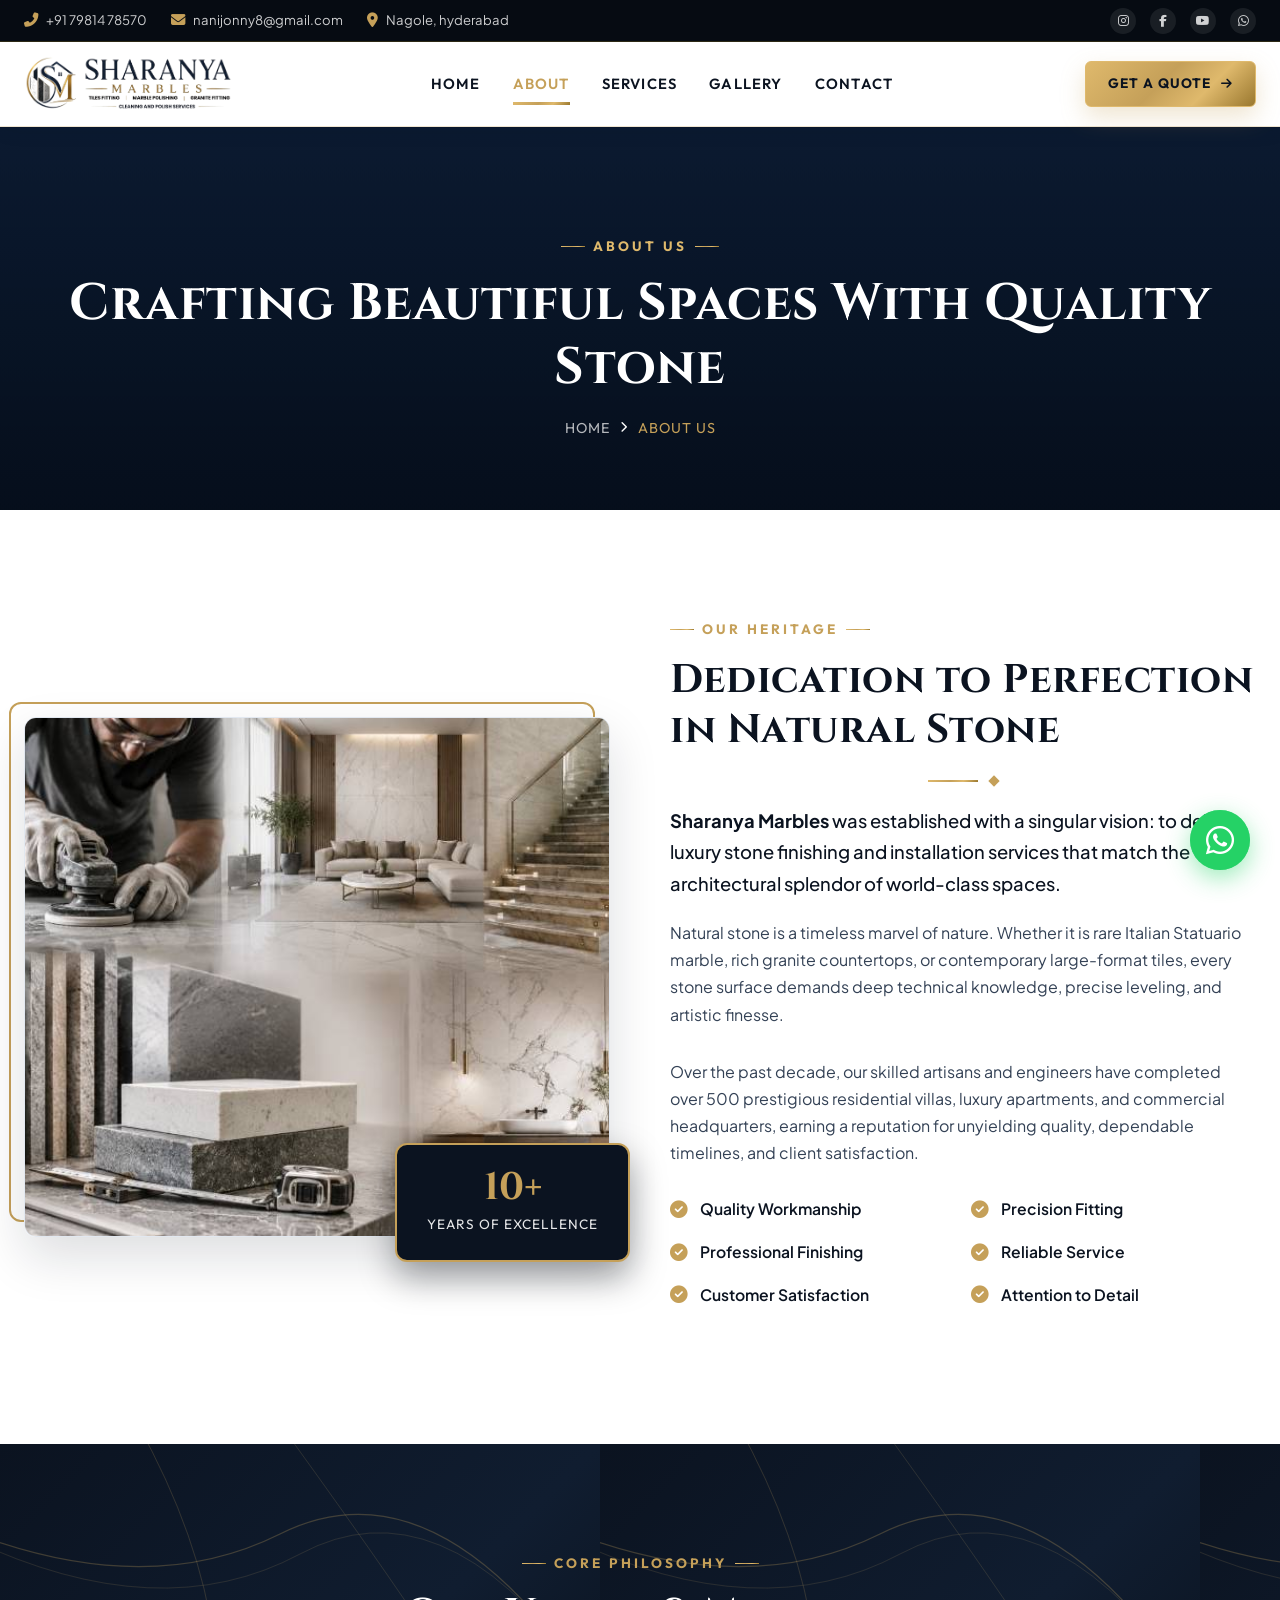
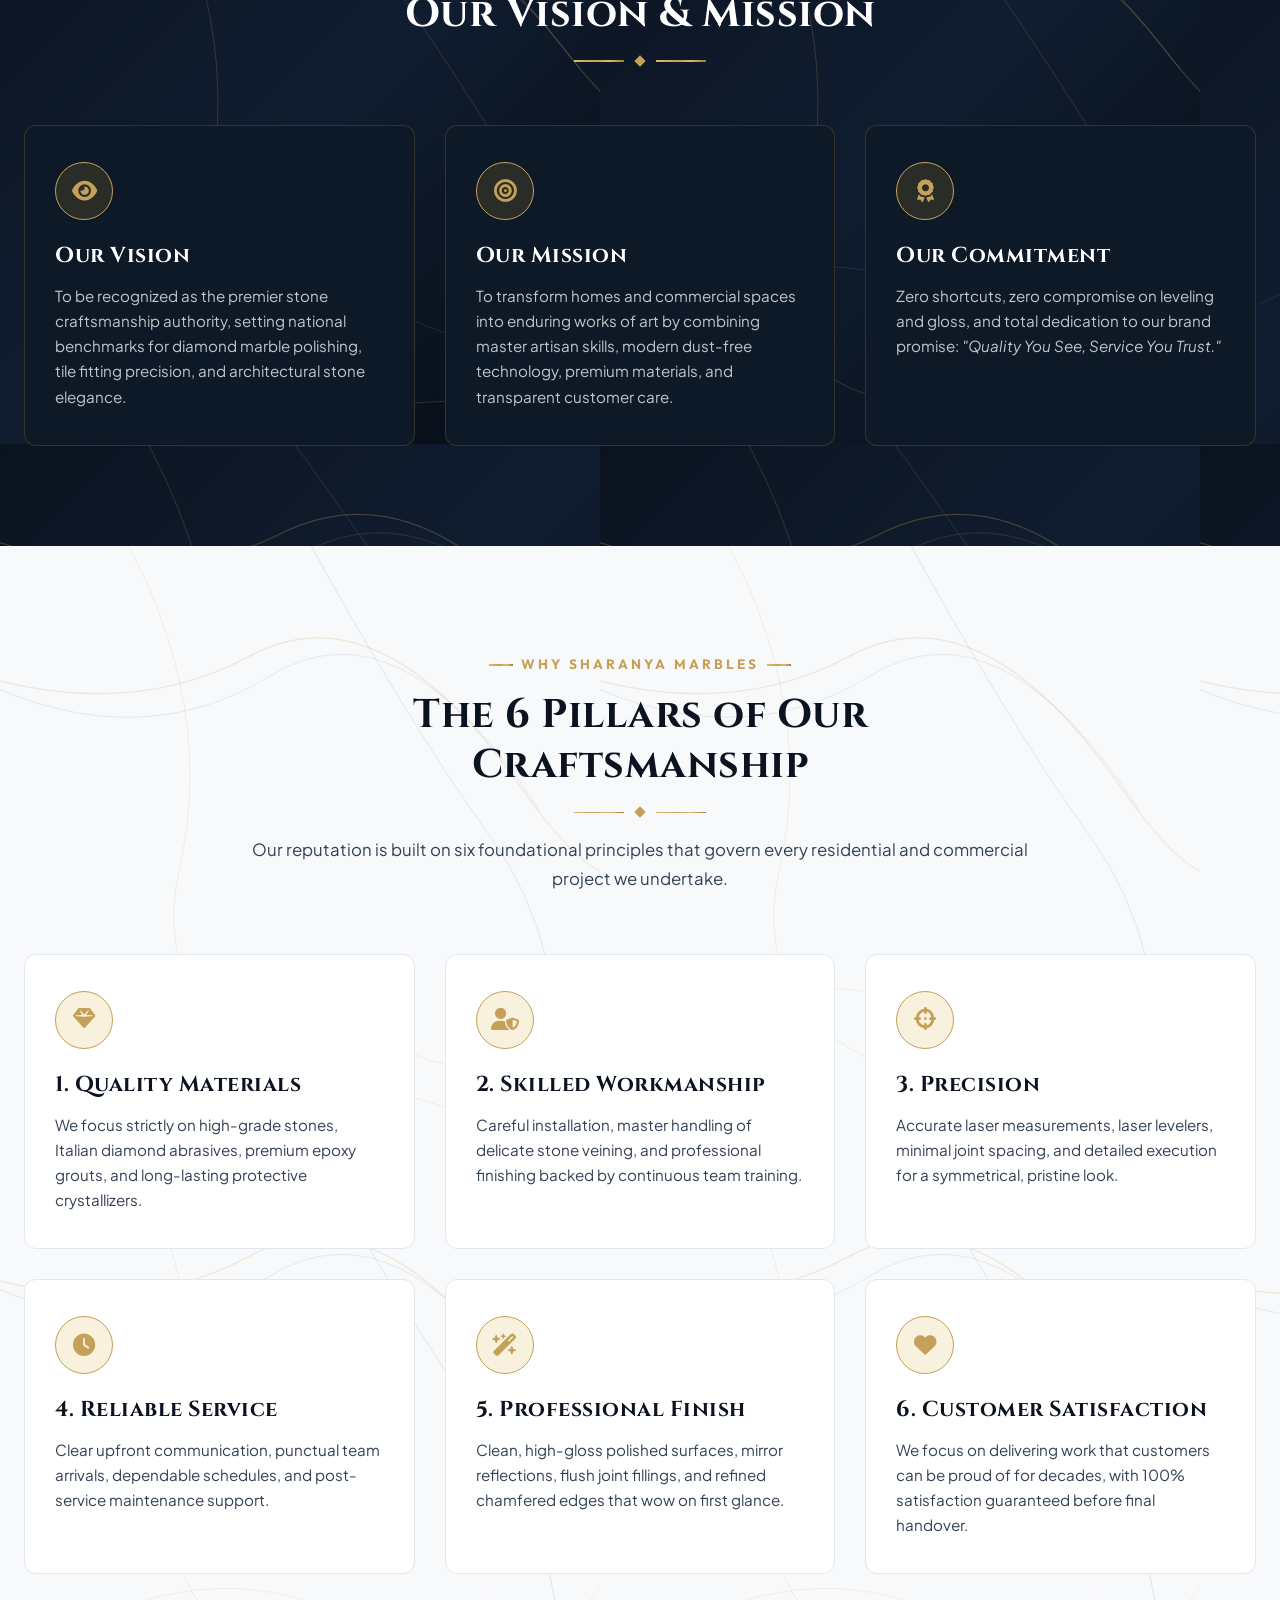
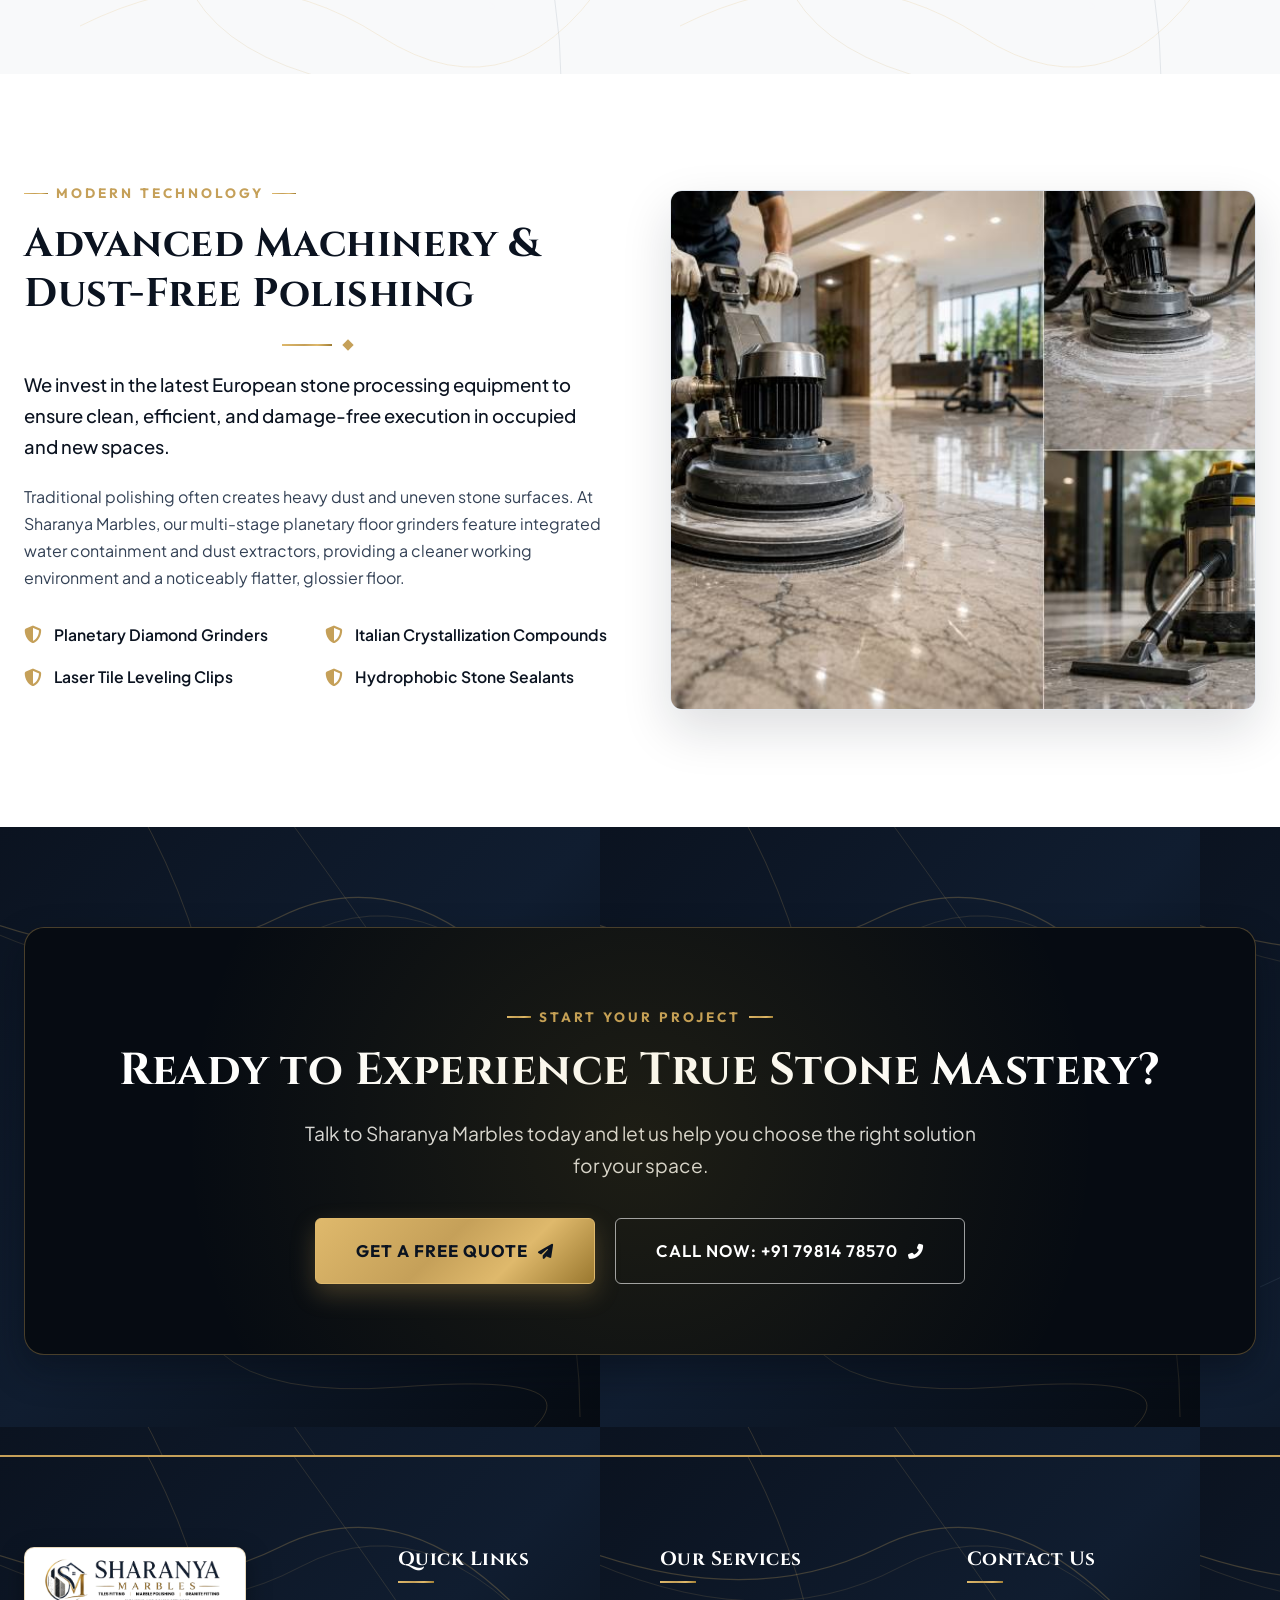
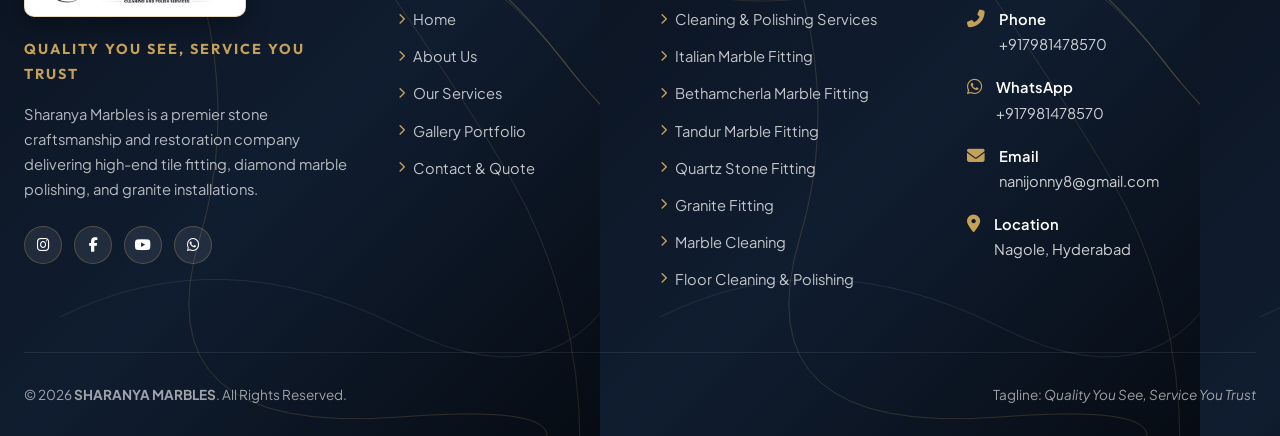
==== commit 1541531a: "updated images, services, footer links," ====
--- a/about.html
+++ b/about.html
@@ -135,7 +135,7 @@
       <div class="about-grid">
         <div class="about-image-wrapper reveal">
           <div class="about-accent-frame"></div>
-          <img src="https://images.unsplash.com/photo-1600585154340-be6161a56a0c?auto=format&fit=crop&w=1000&q=85"
+          <img src="assets/images/about-img.jpg"
             alt="Sharanya Marbles Heritage & Craftsmanship" class="about-main-img">
           <div class="about-experience-badge">
             <div class="about-badge-number">10+</div>
@@ -326,7 +326,7 @@
         </div>
 
         <div class="about-image-wrapper reveal">
-          <img src="https://images.unsplash.com/photo-1618221195710-dd6b41faaea6?auto=format&fit=crop&w=1000&q=85"
+          <img src="assets/images/about-img-1.jpg"
             alt="Diamond Pad Marble Polishing Machine" class="about-main-img">
         </div>
       </div>
@@ -393,10 +393,14 @@
         <div class="footer-col">
           <h4>Our Services</h4>
           <div class="footer-links-list">
-            <a href="services.html#tiles"><i class="fas fa-chevron-right"></i> Tiles Fitting</a>
-            <a href="services.html#polishing"><i class="fas fa-chevron-right"></i> Marble Polishing</a>
-            <a href="services.html#granite"><i class="fas fa-chevron-right"></i> Granite Fitting</a>
-            <a href="services.html#cleaning"><i class="fas fa-chevron-right"></i> Cleaning & Polishing</a>
+            <a href="services.html#cleaning"><i class="fas fa-chevron-right"></i> Cleaning & Polishing Services</a>
+            <a href="services.html#italian-marble-fitting"><i class="fas fa-chevron-right"></i> Italian Marble Fitting</a>
+            <a href="services.html#bethamcherla-marble-fitting"><i class="fas fa-chevron-right"></i> Bethamcherla Marble Fitting</a>
+            <a href="services.html#tandur-marble-fitting"><i class="fas fa-chevron-right"></i> Tandur Marble Fitting</a>
+            <a href="services.html#quartz-stone-fitting"><i class="fas fa-chevron-right"></i> Quartz Stone Fitting</a>
+            <a href="services.html#granite-fitting"><i class="fas fa-chevron-right"></i>  Granite Fitting</a>
+            <a href="services.html#marble-cleaning"><i class="fas fa-chevron-right"></i> Marble Cleaning</a>
+            <a href="services.html#floor-cleaning-polishing"><i class="fas fa-chevron-right"></i> Floor Cleaning & Polishing</a>
           </div>
         </div>
 
@@ -483,10 +487,15 @@
           <label class="form-label">Service Required *</label>
           <select class="form-control" name="service" required>
             <option value="">-- Select Required Service --</option>
-            <option value="Tiles Fitting">Tiles Fitting</option>
+            <option value="Cleaning & Polishing Services">Cleaning & Polishing Services</option>
+            <option value="Italian Marble Fitting">Italian Marble Fitting</option>
+            <option value="Bethamcherla Marble Fitting">Bethamcherla Marble Fitting</option>
+            <option value="Tandur Marble Fitting">Tandur Marble Fitting</option>
+            <option value="Quartz Stone Fitting">Quartz Stone Fitting</option>
+            <option value="Marble Cleaning">Marble Cleaning</option>
             <option value="Marble Polishing">Marble Polishing</option>
-            <option value="Granite Fitting">Granite Fitting</option>
-            <option value="Cleaning & Polishing Services">Cleaning & Polishing Services</option>
+            <option value="Floor Cleaning & Polishing">Floor Cleaning & Polishing</option>
+            <option value="Granite Cleaning & Polishing">Granite Cleaning & Polishing</option>
           </select>
           <div class="invalid-feedback">Please choose a service.</div>
         </div>
